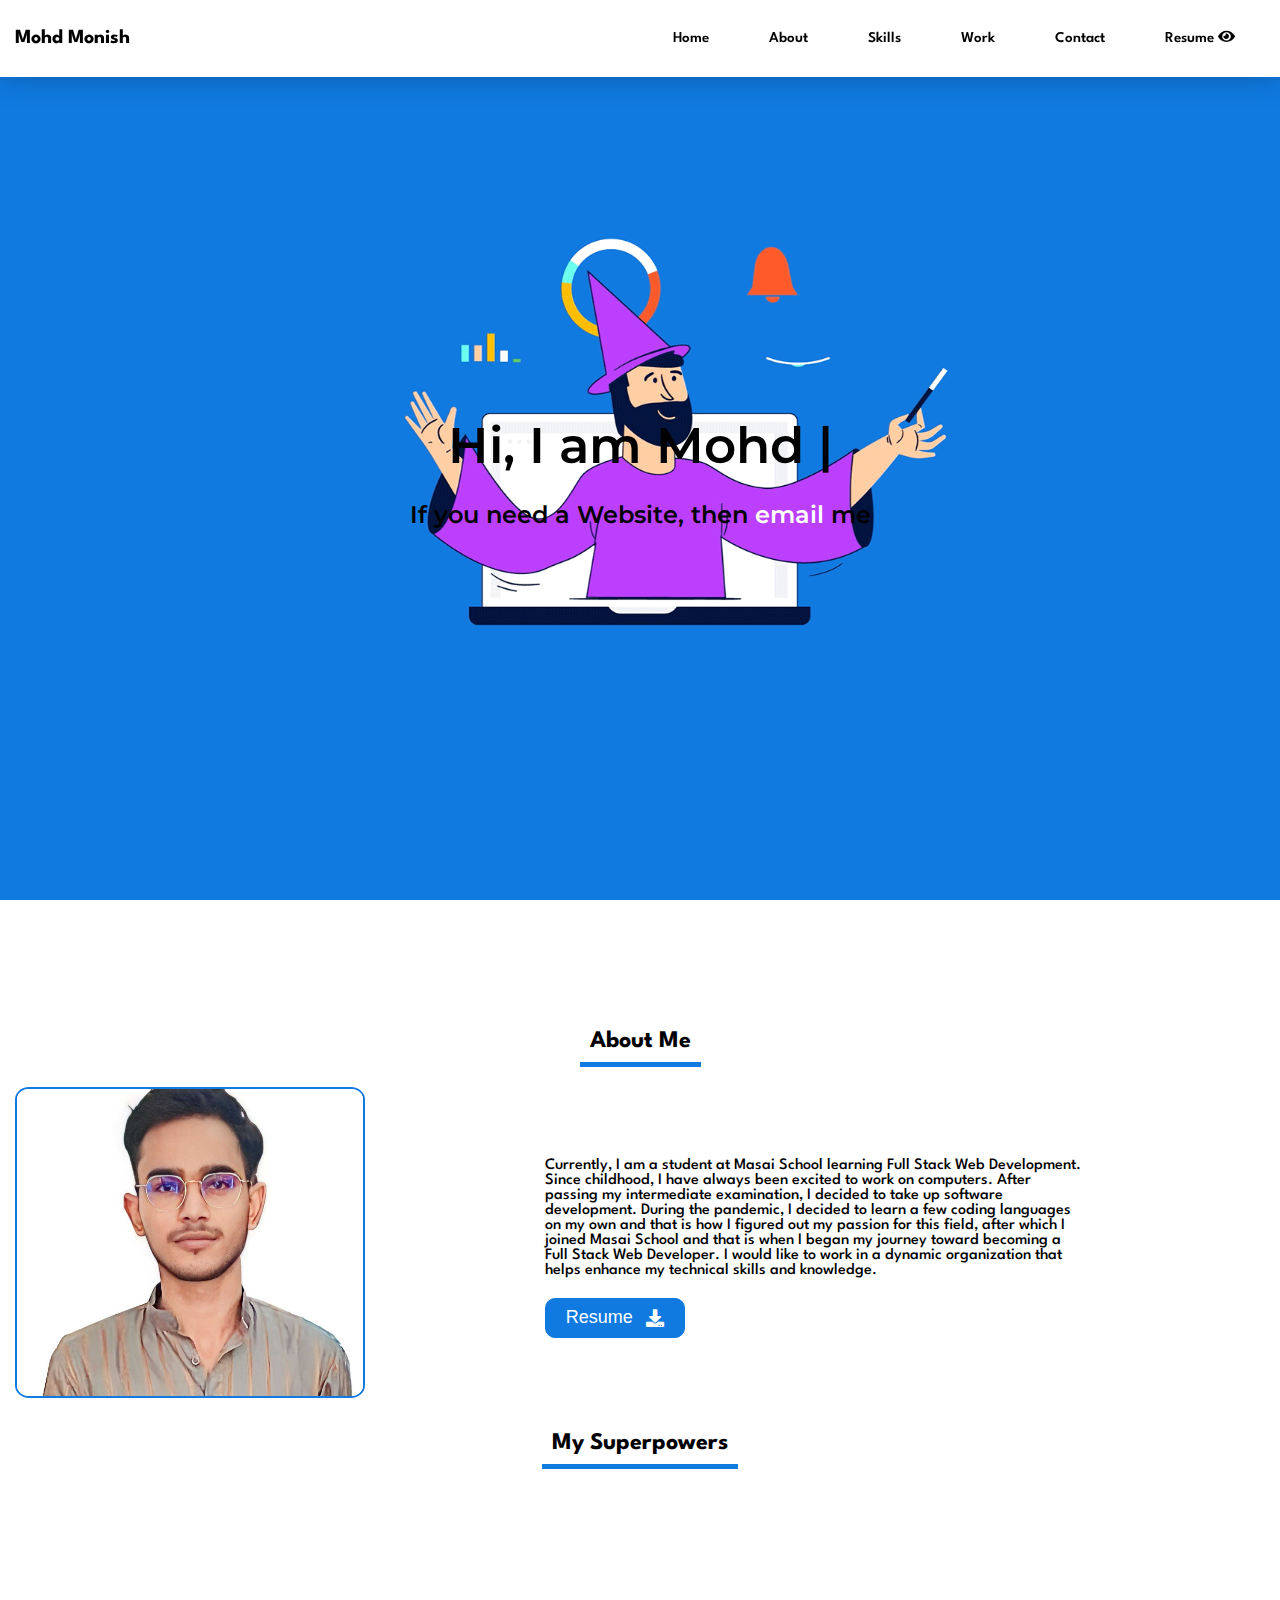
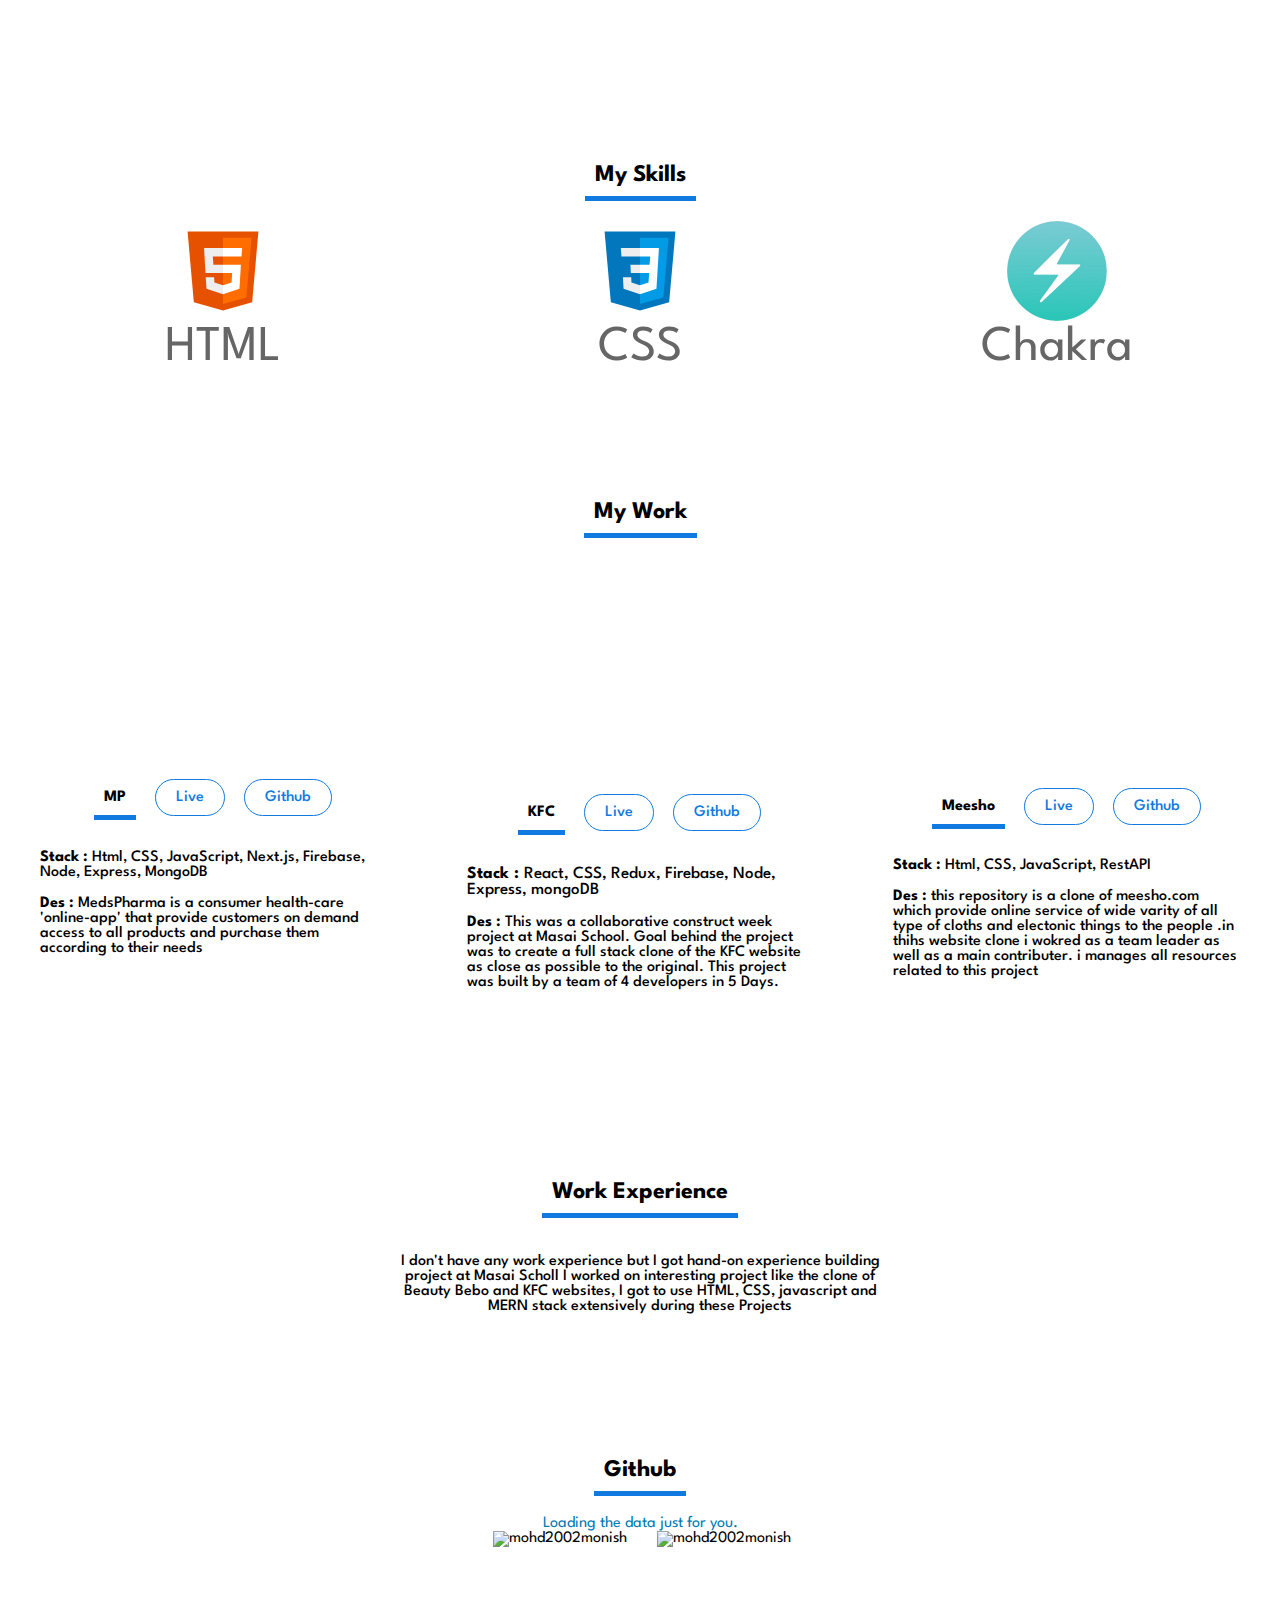
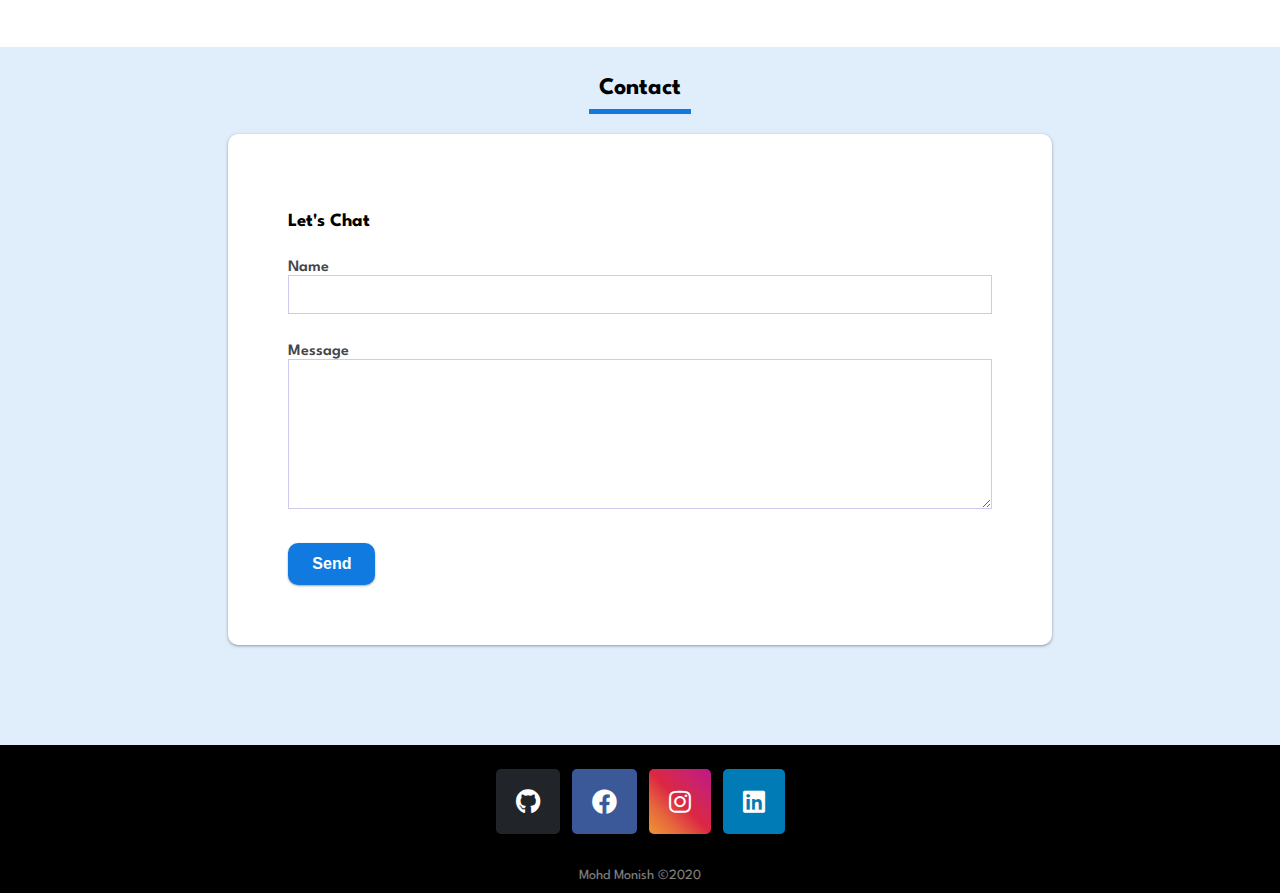
==== index.html @ 14a8396f "intial commit" ====
<!DOCTYPE html>
<html lang="en">

<head>

  <!-- Global site tag (gtag.js) - Google Analytics -->
  <script async src="https://www.googletagmanager.com/gtag/js?id=UA-162313419-1"></script>
  <script>
    window.dataLayer = window.dataLayer || [];

    function gtag() {
      dataLayer.push(arguments);
    }
    gtag("js", new Date());
    gtag("config", "UA-162313419-1");
  </script>
  <!-- Google Analytics Ends  -->
  <title>Programmer Monish | Mohd Monish | portfolio | Web Developer</title>
  <meta charset="utf-8" />
  <meta name="viewport" content="width=device-width, initial-scale=1.0" />
  <meta name="description"
    content="Hi, I am Monish, I am a Full Stack Developer, If you need a Website, then email me may be. - Mohd Monish" />
  <meta name="keywords" content="PortFolio, Mohd Monish, Web Developer" />
  <!-- Twitter Card  -->
  <meta name="twitter:card" content="summary" />
  <meta name="twitter:site" content="#" />
  <meta name="twitter:creator" content="#" />
  <meta name="twitter:title" content="Mohd Monish" />
  <meta name="twitter:description"
    content="Hi, I am a Mohd, I am a Full Stack Developer, If you need a Website, then email me may be." />
  <meta />
  <!-- Twitter Card Ends  -->
  <!-- Open Graph Protocol  -->
  <meta property="og:title" content="Mohd Monish" />
  <meta property="og:description"
    content="Hi, I am Mohd , I am a Full Stack Developer, If you need a Website, then email me may be." />
  <meta property="og:type" content="image.jpg" />


  <meta property="og:site_name" content="Mohd Monish" />
  <!-- Open Graph Protocol Ends  -->
  <link rel="icon" href="img/icon.png" />
  <link rel="stylesheet" href="https://use.fontawesome.com/releases/v5.8.1/css/all.css" />
  <link rel="stylesheet" href="css/grid.min.css" />
  <link rel="stylesheet" href="css/style.css" />
  <script src="https://unpkg.com/github-calendar@latest/dist/github-calendar.min.js">
  </script>

  <!-- Optionally, include the theme (if you don't want to struggle to write the CSS) -->
  <link rel="stylesheet" href="https://unpkg.com/github-calendar@latest/dist/github-calendar-responsive.css" />
</head>

<body>
  <!-- Loader screen -->
  <div class="se-pre-con"></div>
  <!-- Loader Screen Ends -->
  <!-- Navbar Starts  -->
  <nav class="navbar">
    <div class="container">
      <a href="#home" class="navbar-brand">
        <h1>Mohd Monish</h1>
      </a>
      <div class="toggle">
        <i class="fas fa-bars"></i>
      </div>
      <div class="navbar-nav">
        <a href="#home" class="nav-item">Home</a>
        <a href="#aboutQ" class="nav-item">About</a>
        <a href="#mySuperW" class="nav-item">Skills</a>
        <a href="#work" class="nav-item">Work</a>
        <a href="#contact" class="nav-item">Contact </a>
        <a href="https://drive.google.com/file/d/1lbTos3Yt-PbtC2tKSXfWKBYVqfwxi724/view" class="nav-item"
          target="_blank">Resume <i class="fa fa-eye" aria-hidden="true"></i></a>
      </div>
    </div>
  </nav>

  <section>
    <div class="parallax" id="home">
      <div class="container-fluid home">
        <div class="row">
          <div class="col-12 typing">
            <div id="typed-strings">
              <h2>Hi, I am Mohd Monish.</h2>
              <h2>I am a Full Stack Developer.</h2>
              <h2>I Love Coding.</h2>
            </div>
            <span id="typed"></span>
          </div>
          <div class="col-12 subtitle">
            <p>
              If you need a Website, then
              <a href="mailto:mohd2002monish@gmail.com">email</a>
              me
            </p>


          </div>
          <div class="col-12">
            <div class="siema">
              <div>


              </div>
              <div>

              </div>
            </div>
          </div>
        </div>
      </div>
    </div>
  </section>

  <section>
    <div class="container about" id="about">
      <div>
        <div>
          <h2>About Me</h2>
          <div class="aboutImg89">
            <div>
              <div>
                <div id="aboutQ"><img class="profile_picHover" src="./Mohd/Mohd_Profile.jpeg" alt=""></div>
              </div>

            </div>
            <div>
              <div class="aboutDes89">
                <p style="font-weight: 500;" class="worKExp">Currently, I am a student at Masai School learning Full
                  Stack
                  Web Development. Since childhood, I have always been excited to work on computers. After passing my
                  intermediate examination, I decided to take up software development. During the pandemic, I decided to
                  learn
                  a few coding languages on my own and that is how I figured out my passion for this field, after which
                  I
                  joined Masai School and that is when I began my journey toward becoming a Full Stack Web Developer.
                  I would like to work in a dynamic organization that helps enhance my technical skills and knowledge.
                </p>
              </div>

              <div class="aboutDes89 last"> <button class="resumeTag"> <a
                    href="https://drive.google.com/file/d/1lbTos3Yt-PbtC2tKSXfWKBYVqfwxi724/view" target="_blank"
                    download>Resume </a> <i class="fa fa-download" aria-hidden="true"></i></button></div>
            </div>

          </div>



        </div>

      </div>
      <div class="row">
        <div class="col-12">
          <h2>My Superpowers</h2>
        </div>
        <div class="col-6 col-lg-3">
          <div class="about-card wow backInLeft">
            <span class="iconify" data-icon="mdi:responsive" data-inline="false"></span>
            <p id="mySuperW">Responsive</p>
          </div>
        </div>
        <div class="col-6 col-lg-3">
          <div class="about-card wow backInLeft" data-wow-delay="0.2s">
            <span class="iconify" data-icon="ic:baseline-design-services" data-inline="false"></span>
            <p>Design</p>
          </div>
        </div>
        <div class="col-6 col-lg-3">
          <div class="about-card wow backInLeft" data-wow-delay="0.4s">
            <span class="iconify" data-icon="ion:rocket-outline" data-inline="false"></span>
            <p>Fast</p>
          </div>
        </div>
        <div class="col-6 col-lg-3">
          <div class="about-card wow backInLeft" data-wow-delay="0.6s">
            <span class="iconify" data-icon="whh:seo" data-inline="false"></span>
            <p>Logical</p>
          </div>
        </div>
      </div>
    </div>
  </section>
  <!-- About Ends  -->
  <!-- My skills Starts  -->
  <section>
    <div class="container-fluid skills" id="skills">
      <div class="row">
        <div class="col-12">
          <h2>My Skills</h2>
        </div>
        <div class="col-12">
          <div class="skill">
            <div class="skillhoverBox">
              <img alt="HTML5" src="img/skills/html-5.svg" />
              <p>HTML</p>
            </div>
            <div class="skillhoverBox">
              <img alt="CSS3" src="img/skills/css3.svg" />
              <p>CSS</p>
            </div>
            <!-- <div>
								<img alt="CSS3" src="img/skills/sass.svg" />
								<p>CSS</p>
							</div> -->
            <div class="skillhoverBox">
              <img alt="BootStrap" src="img/skills/rzylUjaf_400x400-removebg-preview.png" />
              <p>Chakra </p>
            </div>
            <div class="skillhoverBox">
              <img alt="JavaScript" src="img/skills/js.svg" />
              <p>JavaScript</p>
            </div>
            <div class="skillhoverBox">
              <img alt="React JS" src="img/skills/reactjs.svg" />
              <p>React JS</p>
            </div>
            <div class="skillhoverBox">
              <img alt="MongoDB" src="img/skills/icons8-mongodb-480.svg" />
              <p>MongoDB</p>
            </div>
            <div class="skillhoverBox">
              <img alt="Express.js" src="img/skills/expressjs_logo_icon_169185-removebg-preview.png" />
              <p>Express</p>
            </div>
            <div class="skillhoverBox">
              <img alt="Node.js" src="img/skills/images-removebg-preview.png" />
              <p>Node.js</p>
            </div>

            <div>
              <img alt="Redux"
                src="[data-uri]" />
              <p>Redux</p>
            </div>
            <div>
              <img alt="Next.js" src="./img/skills/download.png" />
              <p>Next.js</p>
            </div>
            <div>
              <img alt="AWS"
                src="./img/skills/11596297710norqoyro9ucidpwlx5kca0escs1mjaqws01rrowaqv1zeqgman1omgavuq0g46dvvxqtprcthj8wkhjl08ymhlh54fyfrjsh9nwh-removebg-preview.png" />
              <p>AWS</p>
            </div>
            <div>
              <img alt="Github" src="./img/skills/Octicons-mark-github.svg" />
              <p>Github</p>
            </div>
            <div>
              <img alt="Rest API" src="./img/skills/1330-rest-api-lineal (1).gif" />
              <p>Rest Api</p>
            </div>
            <div>
              <img alt="Postman" src="./img/skills/postman-icon.webp" />
              <p>Postman</p>
            </div>
            <div>
              <img alt="netlify" src="./img/skills/netlify.svg" />
              <p>Netlify</p>
            </div>
          </div>
        </div>
      </div>

    </div>
  </section>

  <!-- My Work Start  -->
  <section>
    <div class="container work" id="work">
      <div class="row">
        <div class="col-12">
          <h2>My Work</h2>
        </div>
        <div style=" padding:40px  " class="col-12 col-lg-4 lastkingStanding">
          <div style="border-radius: 10px" class="project wow fadeInUp">
            <img style="border-radius: 10px" src="./Mohd/Medspharma.png" alt="" />

          </div>
          <div class="title">
            <h2 style="font-size:16px ;">MP</h2>

            <a class="sourceVisit" href="https://medspharma.netlify.app/" target="blank" class="text">Live</a>

            <a class="sourceVisit" href="https://github.com/AkashPanda1701/jagged-walk-7134" target="blank"
              class="text">Github</a>
            <p style="font-size:16px ;text-align:left;font-weight:500;"><b>Stack : </b>Html, CSS, JavaScript, Next.js,
              Firebase, Node, Express, MongoDB</p>
            <p style="text-align:left ;font-weight:500;"><b>Des : </b>MedsPharma is a consumer health-care 'online-app'
              that provide customers on demand access to all products and purchase
              them according to their needs</p>
          </div>
        </div>
        <div style=" padding:40px " class="col-12 col-lg-4 lastkingStanding">
          <div style="border-radius: 10px" class="project wow fadeInUp" data-wow-delay="0.1s">
            <img style="border-radius: 10px" src="./Mohd/kfc.png" alt="" />

          </div>
          <div class="title">
            <h2 style="font-size:16px ;">KFC</h2>

            <a class="sourceVisit" href="https://axiomatic-trouble-8860-38bfe.web.app/cart" target="blank"
              class="text">Live</a>
            <a class="sourceVisit" href="https://github.com/H-unique245/axiomatic-trouble-8860" target="blank"
              class="text">Github</a>

            <p style="font-size:17px; text-align:left;font-weight:500;"><b>Stack : </b> React, CSS, Redux, Firebase,
              Node, Express, mongoDB</p>
            <p style="text-align:left ;font-weight:500;"><b>Des : </b>This was a collaborative construct week project at
              Masai School. Goal behind the project was to create a full stack clone of the KFC website as close as
              possible to the original. This project was built by a team of 4 developers in 5 Days.</p>
          </div>
        </div>
        <div style=" padding:40px ; " class="col-12 col-lg-4 lastkingStanding">
          <div style="border-radius: 10px" class="project wow fadeInUp" data-wow-delay="0.2s">
            <img style="border-radius: 10px" src="./Mohd/Meesho.png" alt="" />

          </div>
          <div class="title">
            <h2 style="font-size:16px ;">Meesho</h2>

            <a class="sourceVisit" href="https://thriving-crostata-7798c0.netlify.app/" target="blank"
              class="text">Live</a>
            <a class="sourceVisit" href="https://github.com/prakash817/meesho" target="blank" class="text">Github</a>
            <p style="font-size:16px;text-align:left; font-weight:500;"><b>Stack : </b> Html, CSS, JavaScript, RestAPI
            </p>
            <p style="text-align:left ;font-weight:500;"><b>Des : </b>this repository is a clone of meesho.com which
              provide online service of wide varity of all type of cloths and electonic things to the people .in thihs
              website clone i wokred as a team leader as well as a main contributer. i manages all resources related to
              this project</p>
          </div>
        </div>
      </div>

    </div>
  </section>

  <section>
    <div class="container experience">
      <div class="row">
        <div class="col-12">
          <h2>Work Experience</h2>
        </div>

        <div>
          <p class="worKExp1">I don't have any work
            experience but I got hand-on experience building project at Masai Scholl
            I worked on interesting project like the clone of Beauty Bebo and KFC websites, I got to use HTML, CSS,
            javascript and MERN stack extensively during these Projects</p>
        </div>

  </section>
  <section>
    <div class="container experience">
      
        <div class="col-12">
          <h2>Github</h2>
        </div>
        <div class="Github-section">
          <div class="calendar">
            Loading the data just for you.
          </div>
          <div class="imjz">
            <div>&nbsp;<img id="Github-sectionimg" class="Github-stats"
                src="https://github-readme-stats.vercel.app/api?username=mohd2002monish&show_icons=true&locale=en"
                alt="mohd2002monish" /></div>
            <div><img id="Github-sectionimg" class="Github-stats" background-color="black"
                src="https://github-readme-streak-stats.herokuapp.com/?user=mohd2002monish&" alt="mohd2002monish" />
            </div>
          </div>
    
      </div>
    </div>
  </section>
  <!-- Work Experience Ends  -->
  <!-- My Contact Starts  -->
  <section class="bg">
    <div class="container contact" id="contact">
      <div class="row">
        <div class="col-12">
          <h2>Contact</h2>
        </div>
        <div class="col-12 col-md-8 col-lg-8">
          <form id="contact" class="form">
            <h3>Let's Chat</h3>
            <div class="textarea">
              <label for="name">Name</label>
              <input type="text" class="form-control" id="name" name="name" required />
            </div>
            <div class="textarea">
              <label for="">Message</label>
              <textarea type="text" class="form-control" id="messege" name="messege" required></textarea>
            </div>
            <button type="submit">Send</button>
          </form>
        </div>
      </div>
    </div>
  </section>

  <!-- My Contact Ends  -->

  <!-- Footer Starts  -->
  <section>
    <div style="width: 100%;" class="container-fluid footer">
      <div class="row">
        <div class="col-12">
          <div class="soc">
            <a title="Github profile Link" target="_blank" href="https://github.com/Mohd2002Monish">
              <i class="fab fa-github"></i>
            </a>
          </div>
          <div class="soc">
            <a title="Facebook profile link" target="_blank" href="https://www.facebook.com/monish.ali.353803/">
              <i class="fab fa-facebook"></i>
            </a>
          </div>
          <div class="soc">
            <a title="Instagram profile link" target="_blank" href="https://www.instagram.com/mohdmonish__/">
              <i id="insta" class="fab fa-instagram"></i>
            </a>
          </div>
          <div class="soc">
            <a title="linkedin profile link" target="_blank" href="https://www.linkedin.com/in/mohd2002monish/">
              <i class="fab fa-linkedin"></i>
            </a>
          </div>
        </div>
      </div>
    </div>
    <div class="copyright">
      <span>Mohd Monish &copy;2020</span>
    </div>
  </section>
  <!-- Footer Ends  -->

  <!-- Schema Starts  -->
  <script type="application/ld+json">
      {
        "@context": "http://schema.org",
        "@type": "Person",
        "name": "mohdMonish",

        "sameAs": [
          "https://www.instagram.com/mohdmonish__/",
          "https://www.linkedin.com/in/mohd2002monish/",
          "https://twitter.com/mohd2002monish",
          "https://github.com/mohd2002monish"
        ]
      }
    </script>
  <!-- schema ends -->
  <!-- Some text for seo -->

  <!-- seo text end -->
  <!-- replace x.x.x with actual version -->
  <script src="https://unpkg.com/github-calendar@latest/dist/github-calendar.min.js"></script>
  <script src="https://code.iconify.design/1/1.0.7/iconify.min.js"></script>
  <script src="js/wow.min.js"></script>
  <script src="js/siema.min.js"></script>
  <script src="js/typed.min.js"></script>



  </script>
  <script src="js/script.js"></script>
  <script>
    GitHubCalendar(".calendar", "Mohd2002Monish");

    // or enable responsive functionality:
    GitHubCalendar(".calendar", "Mohd2002Monish", { responsive: true });

    // Use a proxy
    GitHubCalendar(".calendar", "Mohd2002Monish", {
      proxy(username) {
        return fetch(`https://your-proxy.com/github?user=${"Mohd2002Monish"}`)
      }
    }).then(r => r.text())
  </script>
</body>

</html>
---- css/grid.min.css ----
html {
  box-sizing: border-box;
  -ms-overflow-style: scrollbar;
}
*,
::after,
::before {
  box-sizing: inherit;
}
.container,
.container-fluid,
.container-lg,
.container-md,
.container-sm,
.container-xl {
  width: 100%;
  padding-right: 15px;
  padding-left: 15px;
  margin-right: auto;
  margin-left: auto;
}
@media (min-width: 576px) {
  .container,
  .container-sm {
    max-width: 540px;
  }
}
@media (min-width: 768px) {
  .container,
  .container-md,
  .container-sm {
    max-width: 720px;
  }
}
@media (min-width: 992px) {
  .container,
  .container-lg,
  .container-md,
  .container-sm {
    max-width: 960px;
  }
}
@media (min-width: 1200px) {
  .container,
  .container-lg,
  .container-md,
  .container-sm,
  .container-xl {
    max-width: 1340px;
  }
}
.row {
  display: -ms-flexbox;
  display: flex;
  -ms-flex-wrap: wrap;
  flex-wrap: wrap;
  margin-right: -15px;
  margin-left: -15px;
}
.no-gutters {
  margin-right: 0;
  margin-left: 0;
}
.no-gutters > .col,
.no-gutters > [class*="col-"] {
  padding-right: 0;
  padding-left: 0;
}
.col,
.col-1,
.col-10,
.col-11,
.col-12,
.col-2,
.col-3,
.col-4,
.col-5,
.col-6,
.col-7,
.col-8,
.col-9,
.col-auto,
.col-lg,
.col-lg-1,
.col-lg-10,
.col-lg-11,
.col-lg-12,
.col-lg-2,
.col-lg-3,
.col-lg-4,
.col-lg-5,
.col-lg-6,
.col-lg-7,
.col-lg-8,
.col-lg-9,
.col-lg-auto,
.col-md,
.col-md-1,
.col-md-10,
.col-md-11,
.col-md-12,
.col-md-2,
.col-md-3,
.col-md-4,
.col-md-5,
.col-md-6,
.col-md-7,
.col-md-8,
.col-md-9,
.col-md-auto,
.col-sm,
.col-sm-1,
.col-sm-10,
.col-sm-11,
.col-sm-12,
.col-sm-2,
.col-sm-3,
.col-sm-4,
.col-sm-5,
.col-sm-6,
.col-sm-7,
.col-sm-8,
.col-sm-9,
.col-sm-auto,
.col-xl,
.col-xl-1,
.col-xl-10,
.col-xl-11,
.col-xl-12,
.col-xl-2,
.col-xl-3,
.col-xl-4,
.col-xl-5,
.col-xl-6,
.col-xl-7,
.col-xl-8,
.col-xl-9,
.col-xl-auto {
  position: relative;
  width: 100%;
  padding-right: 15px;
  padding-left: 15px;
}
.col {
  -ms-flex-preferred-size: 0;
  flex-basis: 0;
  -ms-flex-positive: 1;
  flex-grow: 1;
  max-width: 100%;
}
.col-auto {
  -ms-flex: 0 0 auto;
  flex: 0 0 auto;
  width: auto;
  max-width: 100%;
}
.col-1 {
  -ms-flex: 0 0 8.333333%;
  flex: 0 0 8.333333%;
  max-width: 8.333333%;
}
.col-2 {
  -ms-flex: 0 0 16.666667%;
  flex: 0 0 16.666667%;
  max-width: 16.666667%;
}
.col-3 {
  -ms-flex: 0 0 25%;
  flex: 0 0 25%;
  max-width: 25%;
}
.col-4 {
  -ms-flex: 0 0 33.333333%;
  flex: 0 0 33.333333%;
  max-width: 33.333333%;
}
.col-5 {
  -ms-flex: 0 0 41.666667%;
  flex: 0 0 41.666667%;
  max-width: 41.666667%;
}
.col-6 {
  -ms-flex: 0 0 50%;
  flex: 0 0 50%;
  max-width: 50%;
}
.col-7 {
  -ms-flex: 0 0 58.333333%;
  flex: 0 0 58.333333%;
  max-width: 58.333333%;
}
.col-8 {
  -ms-flex: 0 0 66.666667%;
  flex: 0 0 66.666667%;
  max-width: 66.666667%;
}
.col-9 {
  -ms-flex: 0 0 75%;
  flex: 0 0 75%;
  max-width: 75%;
}
.col-10 {
  -ms-flex: 0 0 83.333333%;
  flex: 0 0 83.333333%;
  max-width: 83.333333%;
}
.col-11 {
  -ms-flex: 0 0 91.666667%;
  flex: 0 0 91.666667%;
  max-width: 91.666667%;
}
.col-12 {
  -ms-flex: 0 0 100%;
  flex: 0 0 100%;
  max-width: 100%;
}
@media (min-width: 576px) {
  .col-sm {
    -ms-flex-preferred-size: 0;
    flex-basis: 0;
    -ms-flex-positive: 1;
    flex-grow: 1;
    max-width: 100%;
  }
  .col-sm-auto {
    -ms-flex: 0 0 auto;
    flex: 0 0 auto;
    width: auto;
    max-width: 100%;
  }
  .col-sm-1 {
    -ms-flex: 0 0 8.333333%;
    flex: 0 0 8.333333%;
    max-width: 8.333333%;
  }
  .col-sm-2 {
    -ms-flex: 0 0 16.666667%;
    flex: 0 0 16.666667%;
    max-width: 16.666667%;
  }
  .col-sm-3 {
    -ms-flex: 0 0 25%;
    flex: 0 0 25%;
    max-width: 25%;
  }
  .col-sm-4 {
    -ms-flex: 0 0 33.333333%;
    flex: 0 0 33.333333%;
    max-width: 33.333333%;
  }
  .col-sm-5 {
    -ms-flex: 0 0 41.666667%;
    flex: 0 0 41.666667%;
    max-width: 41.666667%;
  }
  .col-sm-6 {
    -ms-flex: 0 0 50%;
    flex: 0 0 50%;
    max-width: 50%;
  }
  .col-sm-7 {
    -ms-flex: 0 0 58.333333%;
    flex: 0 0 58.333333%;
    max-width: 58.333333%;
  }
  .col-sm-8 {
    -ms-flex: 0 0 66.666667%;
    flex: 0 0 66.666667%;
    max-width: 66.666667%;
  }
  .col-sm-9 {
    -ms-flex: 0 0 75%;
    flex: 0 0 75%;
    max-width: 75%;
  }
  .col-sm-10 {
    -ms-flex: 0 0 83.333333%;
    flex: 0 0 83.333333%;
    max-width: 83.333333%;
  }
  .col-sm-11 {
    -ms-flex: 0 0 91.666667%;
    flex: 0 0 91.666667%;
    max-width: 91.666667%;
  }
  .col-sm-12 {
    -ms-flex: 0 0 100%;
    flex: 0 0 100%;
    max-width: 100%;
  }
}
@media (min-width: 768px) {
  .col-md {
    -ms-flex-preferred-size: 0;
    flex-basis: 0;
    -ms-flex-positive: 1;
    flex-grow: 1;
    max-width: 100%;
  }
  .col-md-auto {
    -ms-flex: 0 0 auto;
    flex: 0 0 auto;
    width: auto;
    max-width: 100%;
  }
  .col-md-1 {
    -ms-flex: 0 0 8.333333%;
    flex: 0 0 8.333333%;
    max-width: 8.333333%;
  }
  .col-md-2 {
    -ms-flex: 0 0 16.666667%;
    flex: 0 0 16.666667%;
    max-width: 16.666667%;
  }
  .col-md-3 {
    -ms-flex: 0 0 25%;
    flex: 0 0 25%;
    max-width: 25%;
  }
  .col-md-4 {
    -ms-flex: 0 0 33.333333%;
    flex: 0 0 33.333333%;
    max-width: 33.333333%;
  }
  .col-md-5 {
    -ms-flex: 0 0 41.666667%;
    flex: 0 0 41.666667%;
    max-width: 41.666667%;
  }
  .col-md-6 {
    -ms-flex: 0 0 50%;
    flex: 0 0 50%;
    max-width: 50%;
  }
  .col-md-7 {
    -ms-flex: 0 0 58.333333%;
    flex: 0 0 58.333333%;
    max-width: 58.333333%;
  }
  .col-md-8 {
    -ms-flex: 0 0 66.666667%;
    flex: 0 0 66.666667%;
    max-width: 66.666667%;
  }
  .col-md-9 {
    -ms-flex: 0 0 75%;
    flex: 0 0 75%;
    max-width: 75%;
  }
  .col-md-10 {
    -ms-flex: 0 0 83.333333%;
    flex: 0 0 83.333333%;
    max-width: 83.333333%;
  }
  .col-md-11 {
    -ms-flex: 0 0 91.666667%;
    flex: 0 0 91.666667%;
    max-width: 91.666667%;
  }
  .col-md-12 {
    -ms-flex: 0 0 100%;
    flex: 0 0 100%;
    max-width: 100%;
  }
}
@media (min-width: 992px) {
  .col-lg {
    -ms-flex-preferred-size: 0;
    flex-basis: 0;
    -ms-flex-positive: 1;
    flex-grow: 1;
    max-width: 100%;
  }
  .col-lg-auto {
    -ms-flex: 0 0 auto;
    flex: 0 0 auto;
    width: auto;
    max-width: 100%;
  }
  .col-lg-1 {
    -ms-flex: 0 0 8.333333%;
    flex: 0 0 8.333333%;
    max-width: 8.333333%;
  }
  .col-lg-2 {
    -ms-flex: 0 0 16.666667%;
    flex: 0 0 16.666667%;
    max-width: 16.666667%;
  }
  .col-lg-3 {
    -ms-flex: 0 0 25%;
    flex: 0 0 25%;
    max-width: 25%;
  }
  .col-lg-4 {
    -ms-flex: 0 0 33.333333%;
    flex: 0 0 33.333333%;
    max-width: 33.333333%;
  }
  .col-lg-5 {
    -ms-flex: 0 0 41.666667%;
    flex: 0 0 41.666667%;
    max-width: 41.666667%;
  }
  .col-lg-6 {
    -ms-flex: 0 0 50%;
    flex: 0 0 50%;
    max-width: 50%;
  }
  .col-lg-7 {
    -ms-flex: 0 0 58.333333%;
    flex: 0 0 58.333333%;
    max-width: 58.333333%;
  }
  .col-lg-8 {
    -ms-flex: 0 0 66.666667%;
    flex: 0 0 66.666667%;
    max-width: 66.666667%;
  }
  .col-lg-9 {
    -ms-flex: 0 0 75%;
    flex: 0 0 75%;
    max-width: 75%;
  }
  .col-lg-10 {
    -ms-flex: 0 0 83.333333%;
    flex: 0 0 83.333333%;
    max-width: 83.333333%;
  }
  .col-lg-11 {
    -ms-flex: 0 0 91.666667%;
    flex: 0 0 91.666667%;
    max-width: 91.666667%;
  }
  .col-lg-12 {
    -ms-flex: 0 0 100%;
    flex: 0 0 100%;
    max-width: 100%;
  }
}
@media (min-width: 1200px) {
  .col-xl {
    -ms-flex-preferred-size: 0;
    flex-basis: 0;
    -ms-flex-positive: 1;
    flex-grow: 1;
    max-width: 100%;
  }
  .col-xl-auto {
    -ms-flex: 0 0 auto;
    flex: 0 0 auto;
    width: auto;
    max-width: 100%;
  }
  .col-xl-1 {
    -ms-flex: 0 0 8.333333%;
    flex: 0 0 8.333333%;
    max-width: 8.333333%;
  }
  .col-xl-2 {
    -ms-flex: 0 0 16.666667%;
    flex: 0 0 16.666667%;
    max-width: 16.666667%;
  }
  .col-xl-3 {
    -ms-flex: 0 0 25%;
    flex: 0 0 25%;
    max-width: 25%;
  }
  .col-xl-4 {
    -ms-flex: 0 0 33.333333%;
    flex: 0 0 33.333333%;
    max-width: 33.333333%;
  }
  .col-xl-5 {
    -ms-flex: 0 0 41.666667%;
    flex: 0 0 41.666667%;
    max-width: 41.666667%;
  }
  .col-xl-6 {
    -ms-flex: 0 0 50%;
    flex: 0 0 50%;
    max-width: 50%;
  }
  .col-xl-7 {
    -ms-flex: 0 0 58.333333%;
    flex: 0 0 58.333333%;
    max-width: 58.333333%;
  }
  .col-xl-8 {
    -ms-flex: 0 0 66.666667%;
    flex: 0 0 66.666667%;
    max-width: 66.666667%;
  }
  .col-xl-9 {
    -ms-flex: 0 0 75%;
    flex: 0 0 75%;
    max-width: 75%;
  }
  .col-xl-10 {
    -ms-flex: 0 0 83.333333%;
    flex: 0 0 83.333333%;
    max-width: 83.333333%;
  }
  .col-xl-11 {
    -ms-flex: 0 0 91.666667%;
    flex: 0 0 91.666667%;
    max-width: 91.666667%;
  }
  .col-xl-12 {
    -ms-flex: 0 0 100%;
    flex: 0 0 100%;
    max-width: 100%;
  }
}
---- css/style.css ----
@import url("https://fonts.googleapis.com/css2?family=Montserrat:wght@400;500;600;700&display=swap");
@import url("https://fonts.googleapis.com/css2?family=Spartan:wght@400;500;600;700&display=swap");
body {
  padding: 0;
  margin: 0;
  font-family: "Spartan", sans-serif;
}

a {
  color: inherit;
  text-decoration: none;
}

/* Scrollbar -- start */
::-webkit-scrollbar {
  width: 6px;
}

/* Track */
::-webkit-scrollbar-track {
  background: #fff;
}

/* Handle */
::-webkit-scrollbar-thumb {
  background: #107ae1;
}

/* Handle on hover */
::-webkit-scrollbar-thumb:hover {
  background: #480274;
}

/* Scrollbar -- end */
.bg {
  background-color: #b6d7f76c;
}

.navbar {
  color: #000;
  height: 77px;
  line-height: 77px;
  font-weight: 600;
  -webkit-box-shadow: 0px 0px 30px 0.1px rgba(0, 0, 0, 0.25);
  box-shadow: 0px 0px 30px 0.1px rgba(0, 0, 0, 0.25);
  -webkit-transition-duration: 0.5s;
  transition-duration: 0.5s;
  background-color: #fff;
  position: fixed;
  width: 100%;
  z-index: 1;
}

.navbar .navbar-brand {
  float: left;
  font-size: 20px;
}

.navbar h1 {
  margin: 0;
  font-size: 20px;
}

.toggle {
  float: right;
  display: none;
  font-size: 25px;
  cursor: pointer;
}

.navbar-nav {
  height: inherit;
  display: -webkit-box;
  display: -ms-flexbox;
  display: flex;
  float: right;
  font-size: 15px;
  -webkit-transition: all 0.1s ease-out;
  transition: all 0.1s ease-out;
}

.navbar-nav .nav-item {
  padding: 0px 30px;
  height: auto;
}

.navbar-nav .nav-item:hover {
  color: #a8a8a8;
}

.parallax {
  background-color: #fff;
  background-image: url(../img/home/animation-software-header.gif);
  background-attachment: fixed;
  height: 100vh;
  background-color: #107ae1;
  background-position: center;
  background-repeat: no-repeat;
  background-size: 70%;
}

.home {
  padding-top: 150px;
  color: #fff;
  text-align: center;
  font-family: "Montserrat", sans-serif;
}

.home .typing {
  color: black;
  font-size: 50px;
  font-weight: 600;
  margin-top: 265px;
}

.home .subtitle {
  font-weight: 600;
  color: black;
  font-size: 24px;
  margin-left: 0px;
}

.home .subtitle a {
  color: white;
}

.home .subtitle a:hover {
  text-decoration: underline;
  font-size: 24;
  transition: 00.5s;
}

.home .siema img {
  width: 50%;
}

.about {
  margin-top: 100px;
  text-align: center;
}

.about h2 {
  padding: 10px;
  border-bottom: 5px solid #107ae1;
  display: inline-block;
}

.about .about-card {
  padding: 20px;
  margin: 10%;
  -webkit-transition-duration: 0.5s;
  transition-duration: 0.5s;
  border-radius: 20px;
  background: #ffffff;
  -webkit-box-shadow: 20px 20px 60px #d9d9d9,
    -20px -20px 60px #ffffff;
  box-shadow: 20px 20px 60px #d9d9d9,
    -20px -20px 60px #ffffff;
}

.about .about-card .iconify {
  font-size: 100px;
  color: #107ae1;
}

.about .about-card p {
  font-weight: 900;
  text-transform: uppercase;
}

.about .about-card:hover {
  -webkit-box-shadow: none;
  box-shadow: none;
  -webkit-transform: scale(1.1);
  transform: scale(1.1);
}

.skills {
  margin-top: 100px;
  text-align: center;
}

.skills h2 {
  padding: 10px;
  border-bottom: 5px solid #107ae1;
  display: inline-block;
}

.skills .skill img {
  height: 100px;
  padding-right: 20px;
  padding-left: 20px;
}

.skills .skill p {
  margin: 0;
  color: #666666;
  font-size: 50px;
}

.work {
  margin-top: 100px;
  text-align: center;
}

.work h2 {
  padding: 10px;
  border-bottom: 5px solid #107ae1;
  display: inline-block;
}

.work .project {
  position: relative;
  -webkit-box-shadow: 0px 0px 30px 0.1px rgba(0, 0, 0, 0.25);
  box-shadow: 0px 0px 30px 0.1px rgba(0, 0, 0, 0.25);
  text-align: center;
  color: white;
}

.work .project img {
  width: 100%;
  background-color: black;
  -webkit-transition: 0.5s ease;
  transition: 0.5s ease;
}

.work .project .overlay {
  position: absolute;
  top: 0;
  bottom: 0;
  left: 0;
  right: 0;
  height: 100%;
  width: 100%;
  opacity: 0;
  -webkit-transition: 0.5s ease;
  transition: 0.5s ease;
  background-color: transparent;
}
.worKExp {
  width: 60%;
  margin-left: 20%;
  text-align: left;
}
.work .project .text {
  color: white;
  background-color: #107ae1;
  padding: 15px 30px;
  border-radius: 25px;
  font-size: 20px;
  position: relative;
  top: 50%;

  /* left: 50%; */
  -webkit-transform: translate(-50%, -50%);
  transform: translate(-50%, -50%);
  text-align: center;
}

.work .project .text:hover {
  background-color: #6900aa;
}

.work .title {
  color: black;
  padding: 5px 0px;
}

.work .project:hover .overlay {
  opacity: 1;
}

.work .project:hover img {
  -webkit-filter: blur(1px);
  filter: blur(1px);
}

.activities {
  margin-top: 100px;
  text-align: center;
}

.activities codersrank-activity {
  --svg-width: 80%;
  --bg-color-0: #ebedf0;
  --bg-color-1: #80f7a5;
  --bg-color-2: #00d55e;
  --bg-color-3: #00b049;
  --bg-color-4: #007836;
  --border-color-0: rgb(27, 31, 35, 0.06);
  --border-color-1: rgb(27, 31, 35, 0.06);
  --border-color-2: rgb(27, 31, 35, 0.06);
  --border-color-3: rgb(27, 31, 35, 0.06);
  --border-color-4: rgb(27, 31, 35, 0.06);
}

.experience {
  margin-top: 100px;
  text-align: center;
}
.worKExp1 {
  width: 40%;
  margin-left: 30%;
  font-weight: 500;
}
.worKExp {
  width: 60%;
  margin-left: 20%;
}
.experience h2 {
  padding: 10px;
  border-bottom: 5px solid #107ae1;
  display: inline-block;
}

.experience h3 {
  margin-bottom: 0px;
}

.experience .title {
  text-align: right;
}

.experience .title p {
  font-size: 0.8rem;
}

.experience .company {
  text-align: left;
  padding-right: 200px;
}

.experience .company .box {
  border-left: 1px solid grey;
}

.experience .company h3 {
  padding-left: 30px;
}

.experience .company ul {
  font-size: 0.9rem;
  margin-left: 20px;
}

.experience .company ul li {
  padding: 5px 0px;
}

.contact {
  margin-top: 100px;
  padding-bottom: 100px;
  text-align: center;
}

.contact h2 {
  padding: 10px;
  border-bottom: 5px solid #107ae1;
  display: inline-block;
}

.contact .col-12 {
  margin-left: auto;
  margin-right: auto;
}

.contact .form {
  padding: 60px;
  text-align: left;
  background: #ffffff;

  border-radius: 10px;
  transition-duration: 0.5s;
  box-shadow: rgba(60, 64, 67, 0.3) 0px 1px 2px 0px,
    rgba(60, 64, 67, 0.15) 0px 1px 3px 1px;
}

.contact .form h2 {
  font-size: 24px;
}

.contact .form .textarea {
  margin: 30px 0px;
}

.contact .form .textarea label {
  font-weight: 600;
  color: #45464d;
}

.contact .form .textarea input,
.contact .form .textarea textarea {
  width: 100%;
  font-size: 15px;
  padding: 10px;
  outline: none;
  border: 1px solid #cdcaed;
  color: #45464d;
}

.contact .form .textarea textarea {
  height: 150px;
}

.contact .form .textarea input:focus,
.contact .form .textarea textarea:focus {
  border: 1px solid #107ae1;
  background-color: #107ae113;
}

.contact .form button {
  border-width: 0;
  outline: none;
  border-radius: 10px;
  padding: 12px 24px;
  background-color: #107ae1;
  color: #fff;
  font-size: inherit;
  font-weight: 600;
  -webkit-box-shadow: 0 1px 3px rgba(0, 0, 0, 0.12),
    0 1px 2px rgba(0, 0, 0, 0.24);
  box-shadow: 0 1px 3px rgba(0, 0, 0, 0.12),
    0 1px 2px rgba(0, 0, 0, 0.24);
  -webkit-transition: all 0.3s
    cubic-bezier(0.25, 0.8, 0.25, 1);
  transition: all 0.3s cubic-bezier(0.25, 0.8, 0.25, 1);
}

.contact .form button:hover {
  cursor: pointer;
}

.contact .form:hover {
  -webkit-box-shadow: none;
  box-shadow: none;
}

.footer {
  background-color: #000000;
  background-image: url(../img/home/page1.jpg);
  background-attachment: fixed;
  background-position: center;
  background-repeat: no-repeat;
  background-size: cover;
  text-align: center;
  padding: 20px;
}

.footer img {
  width: 25%;
  padding: 10px 0px;
}

.footer i {
  padding: 20px;
  font-size: 25px;
  text-align: center;
  text-decoration: none;
  border-radius: 5px;
}

.footer i:hover {
  opacity: 0.7;
}

.footer .fa-facebook {
  background: #3b5998;
  color: white;
}

.footer .fa-twitter {
  background: #55acee;
  color: white;
}

.footer .fa-linkedin {
  background: #007bb5;
  color: white;
}

.footer .fa-instagram {
  background: #9c2dbb;
  color: white;
}

.footer .fa-github {
  background: #212529;
  color: white;
}

.footer .soc {
  display: inline-block;
  margin: 4px;
}

.copyright {
  text-align: center;
  background-color: #000000;
  color: #fff;
  padding: 10px;
}

.copyright span {
  opacity: 0.5;
  font-size: 14px;
}

.projects {
  padding-top: 130px;
  background-color: #f7f9ff;
}

.projects .project {
  padding: 10px;
  background-color: #fff;
  color: #000;
  border-radius: 10px;
  cursor: pointer;
  -webkit-box-shadow: 0px 0px 10px 0.1px rgba(0, 0, 0, 0.1);
  box-shadow: 0px 0px 10px 0.1px rgba(0, 0, 0, 0.1);
  margin-bottom: 30px;
}

.projects .project img {
  width: 100%;
}
.calendar {
  color: #007bb5;
  
}
@media (max-width: 992px) {
  .parallax {
    background-color: #fff;
    background-image: url(../img/home/animation-software-header.gif);
    background-attachment: fixed;
    background-color: #107ae1;
    background-position: center;
    background-repeat: no-repeat;
    background-size: 100%;
  }

  .navbar .navbar-nav {
    -webkit-box-orient: vertical;
    -webkit-box-direction: normal;
    -ms-flex-direction: column;
    flex-direction: column;
    margin: 0;
    position: absolute;
    top: 77px;
    left: -100%;
    width: 100%;

    text-align: center;
    background-color: #fff;
    color: #000;
  }
  .navbar .toggle {
    display: block;

    margin-right: 30px;
  }
  .navbar .show {
    left: 0%;
  }
  .navbar .navBar {
    top: 64px;
  }
  .home {
    padding-top: calc((100vh - 285px) / 2);
  }
  .home .typing {
    font-size: 25px;
    margin-top: 200px;
    color: black;
  }
  .home .siema img {
    width: 100%;
  }
  .about .about-card {
    margin-left: 0px;
    margin-right: 0px;
  }
  .about .about-card .iconify {
    font-size: 50px;
  }
  .about .about-card p {
    font-size: 12px;
  }
  .work .col-12 {
    margin-bottom: 30px;
  }
  .activities codersrank-activity {
    --svg-width: 100%;
  }
  .experience .title {
    text-align: left;
  }
  .experience .title p {
    font-size: 0.8rem;
  }
  .experience .company {
    padding-right: 0px;
  }
  .experience .company .box {
    margin-left: 10px;
    overflow: none;
  }
  .experience .company h3 {
    padding-left: 10px;
  }

  .experience .company ul {
    font-size: 0.9rem;
    margin-left: 0px;
  }
  .experience .company ul li {
    padding: 5px 0px;
  }
  .contact img {
    width: 100%;
    height: auto;
    margin-bottom: 10px;
  }
  .footer img {
    width: 80%;
  }
  .footer i {
    padding: 12px;
  }
  .projects {
    padding-top: 100px;
    padding-bottom: 0px;
  }

  .worKExp1 {
    width: 90%;
    margin-left: 5%;
  }
  .worKExp {
    text-align: center;
    width: 95%;

    margin-left: 0;
  }
  .resumeTag {
    margin: -20%;
  }

  .aboutDes89 {
    display: flex;
    justify-content: center;
  }
  .aboutImg89 {
    flex-direction: column;
  }
  .Github-section > :last-child {
    display: flex;
    flex-direction: column;
    align-items: center;
    gap: 20px;
  }
  .last {
    margin-right: 30%;
  }

  .Github-section {
    width: 90%;
   
  }
  .calendar{
    display: none;
  }

  #Github-sectionimg {
    width: 85%;
  }
  .Github-section {
    margin: auto;
  }

  .animated {
    -webkit-animation-duration: 1s;
    animation-duration: 1s;
    -webkit-animation-duration: 1s;
    animation-duration: 1s;
    -webkit-animation-fill-mode: both;
    animation-fill-mode: both;
  }
  .sourceVisit {
    border: 1px solid #107ae1;
  }

  @-webkit-keyframes backInLeft {
    0% {
      -webkit-transform: translateX(-2000px) scale(0.7);
      transform: translateX(-2000px) scale(0.7);
      opacity: 0.7;
    }
    80% {
      -webkit-transform: translateX(0) scale(0.7);
      transform: translateX(0) scale(0.7);
      opacity: 0.7;
    }
    to {
      -webkit-transform: scale(1);
      transform: scale(1);
      opacity: 1;
    }
  }

  @keyframes backInLeft {
    0% {
      -webkit-transform: translateX(-2000px) scale(0.7);
      transform: translateX(-2000px) scale(0.7);
      opacity: 0.7;
    }
    80% {
      -webkit-transform: translateX(0) scale(0.7);
      transform: translateX(0) scale(0.7);
      opacity: 0.7;
    }
    to {
      -webkit-transform: scale(1);
      transform: scale(1);
      opacity: 1;
    }
  }

  .backInLeft {
    -webkit-animation-name: backInLeft;
    animation-name: backInLeft;
  }

  @-webkit-keyframes fadeInUp {
    0% {
      opacity: 0;
      -webkit-transform: translate3d(0, 100%, 0);
      transform: translate3d(0, 100%, 0);
    }
    to {
      opacity: 1;
      -webkit-transform: translateZ(0);
      transform: translateZ(0);
    }
  }

  @keyframes fadeInUp {
    0% {
      opacity: 0;
      -webkit-transform: translate3d(0, 100%, 0);
      transform: translate3d(0, 100%, 0);
    }
    to {
      opacity: 1;
      -webkit-transform: translateZ(0);
      transform: translateZ(0);
    }
  }

  .fadeInUp {
    -webkit-animation-name: fadeInUp;
    animation-name: fadeInUp;
  }
}
#insta {
  background: #f09433;
  background: -moz-linear-gradient(
    45deg,
    #f09433 0%,
    #e6683c 25%,
    #dc2743 50%,
    #cc2366 75%,
    #bc1888 100%
  );
  background: -webkit-linear-gradient(
    45deg,
    #f09433 0%,
    #e6683c 25%,
    #dc2743 50%,
    #cc2366 75%,
    #bc1888 100%
  );
  background: linear-gradient(
    45deg,
    #f09433 0%,
    #e6683c 25%,
    #dc2743 50%,
    #cc2366 75%,
    #bc1888 100%
  );
  filter: progid:DXImageTransform.Microsoft.gradient( startColorstr='#f09433', endColorstr='#bc1888',GradientType=1 );
}
.profile_picHover {
  border: 2px solid #107ae1;
  width: 350px;
  border-radius: 4%;
}
.profile_picHover:hover {
  border: 2px solid #107ae1;
  box-shadow: #1078e154 0px 19px 38px,
    #1078e161 0px 15px 12px;
  cursor: pointer;
  transition: 1s;
}
.sourceVisit {
  border-radius: 140px;
  padding-left: 20px;
  padding-right: 20px;
  padding-top: 10px;
  padding-bottom: 10px;
  color: #107ae1;
  font-weight: 500;
  background-color: #fff;
  border: 1px solid #107ae1;
  margin-left: 15px;
}
.sourceVisit:hover {
  background-color: #107ae1;
  color: #fff;
  border: 1px solif #fff;
  transition-duration: 0.5s;
}

.Github-section > :last-child {
  display: flex;
  align-items: center;
  justify-content: center;
  gap: 30px;
  
}

#Github-sectionimg {
  width: 360px;
}
.Github-section {
  margin: auto;
  width: 65%;
}

.aboutImg89 {
  display: flex;
  justify-content: start;
  align-items: center;
}
.resumeTag {
  display: flex;
  align-items: center;
  justify-content: space-evenly;
  margin-top: 20px;
  margin-bottom: 10px;
  background-color: white;
  color: #107ae1;
  border-radius: 10px;
  width: 140px;
  height: 40px;
  font-weight: 5000;
  background-color: #107ae1;
  color: white;
  font-size: large;
  border: 1px solid #107ae1;
  margin-left: 20%;
  cursor: pointer;
}
.resumeTag:hover {
  background-color: white;
  color: #107ae1;
  transition-duration: 0.5s;
}
.aboutDes89 {
  text-align: left;
}
.lastkingStanding:hover {
  box-shadow: #1078e154 0px 1px 2px 0px,
    #1078e154 0px 2px 6px 2px;
  transition-duration: 0.5s;
  border-radius: 10px;
}
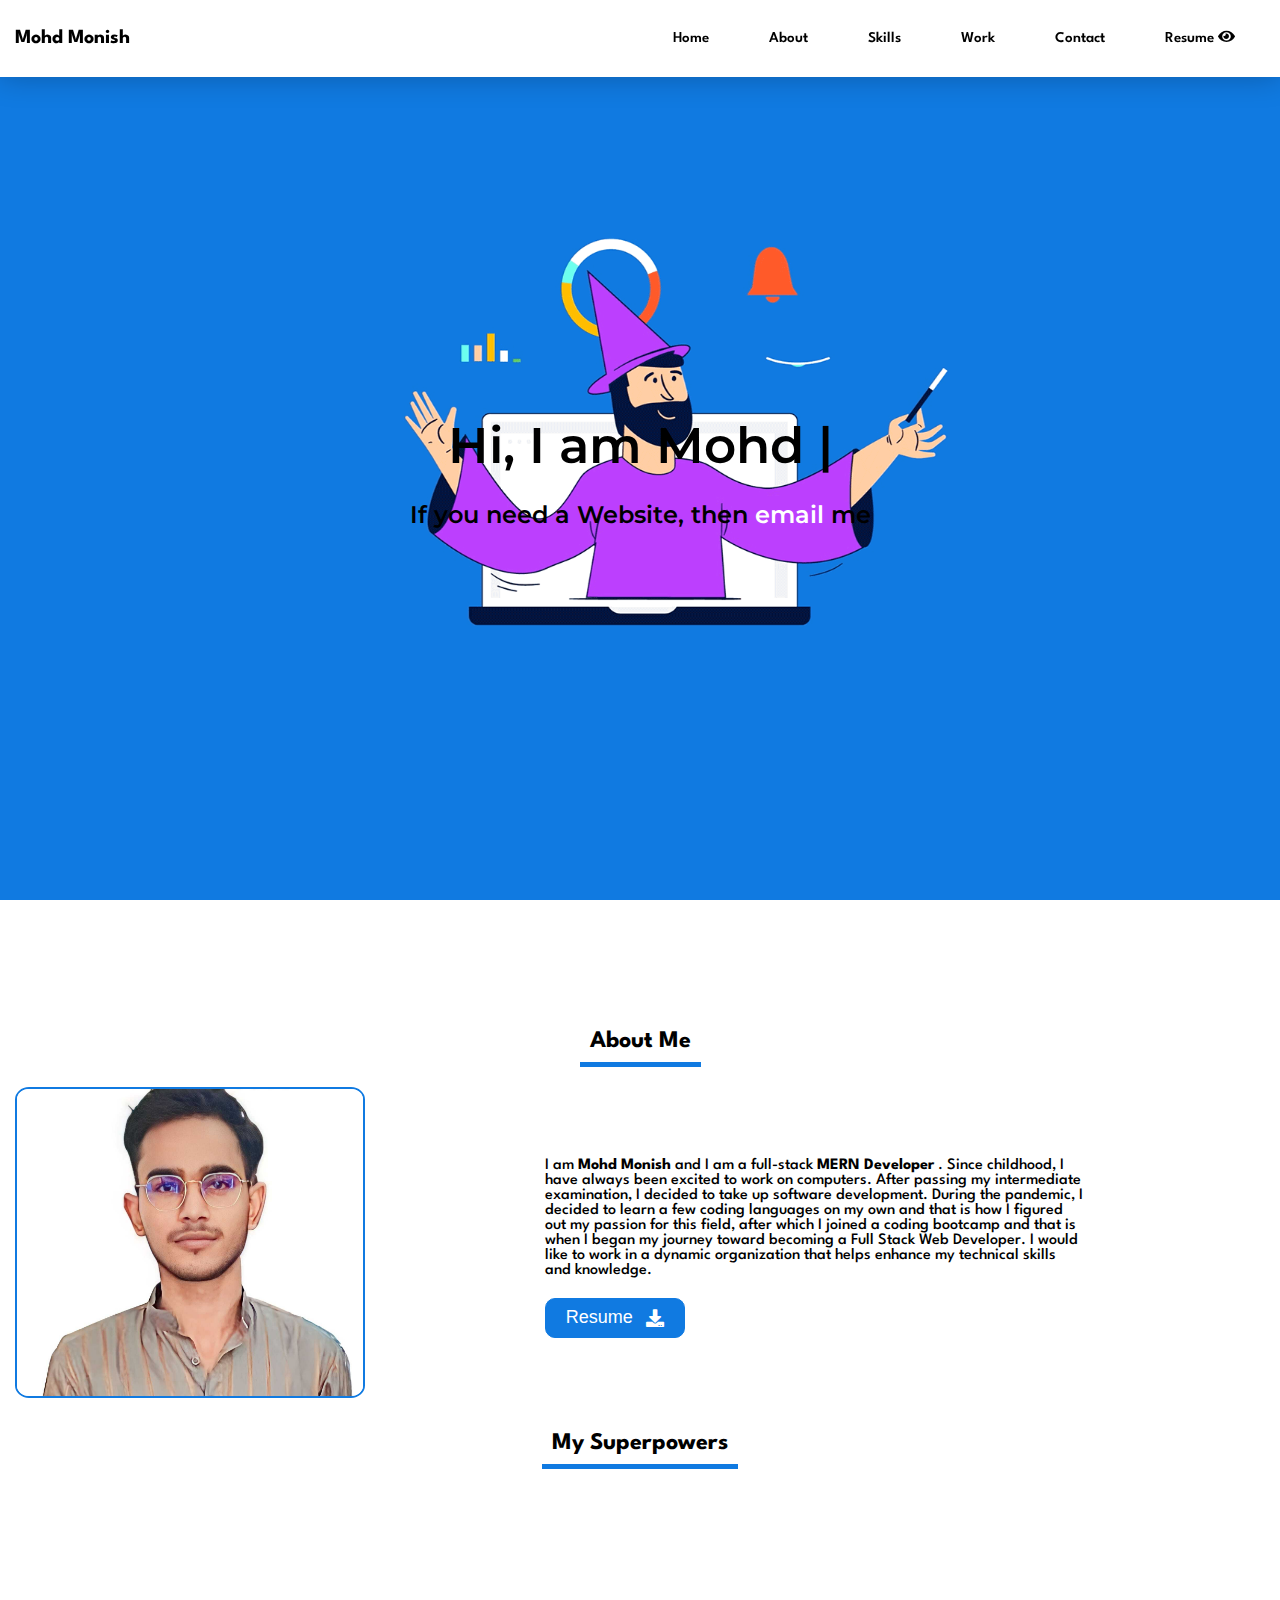
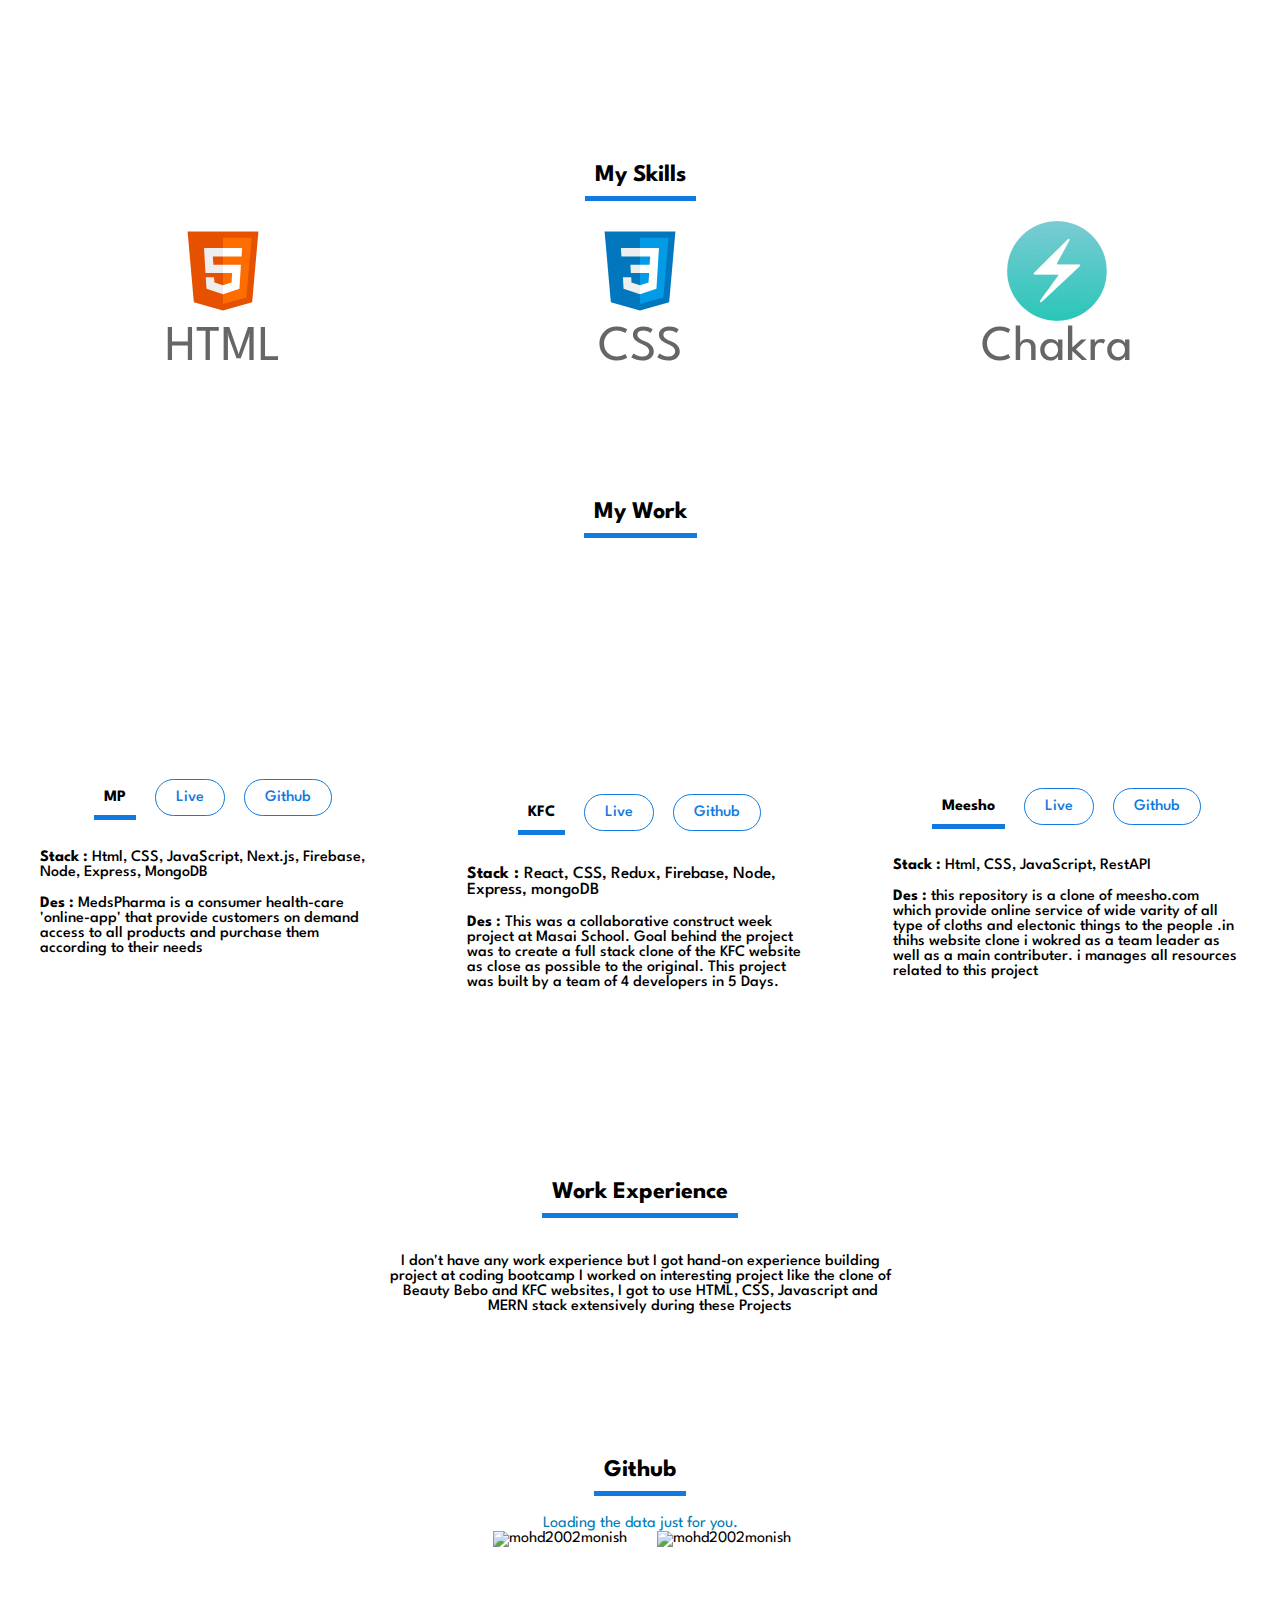
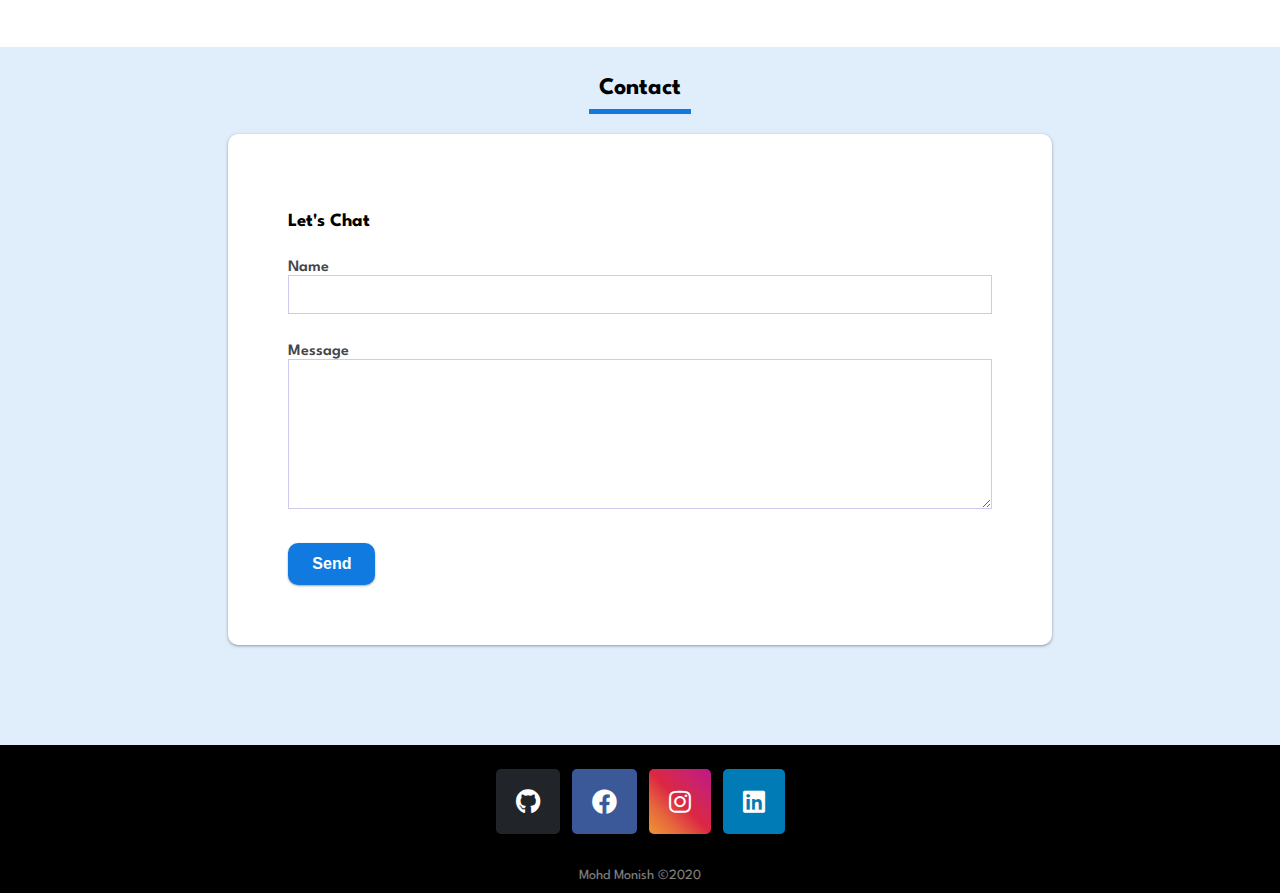
==== commit 1596d31d: "intial commit" ====
--- a/index.html
+++ b/index.html
@@ -126,14 +126,15 @@
             </div>
             <div>
               <div class="aboutDes89">
-                <p style="font-weight: 500;" class="worKExp">Currently, I am a student at Masai School learning Full
-                  Stack
-                  Web Development. Since childhood, I have always been excited to work on computers. After passing my
+                <p style="font-weight: 500;" class="worKExp"> I am <b>Mohd Monish</b> and I am a full-stack<b> MERN
+                    Developer</b>
+                  . Since childhood, I have always been excited to work on computers. After passing my
                   intermediate examination, I decided to take up software development. During the pandemic, I decided to
                   learn
                   a few coding languages on my own and that is how I figured out my passion for this field, after which
                   I
-                  joined Masai School and that is when I began my journey toward becoming a Full Stack Web Developer.
+                  joined a coding bootcamp and that is when I began my journey toward becoming a Full Stack Web
+                  Developer.
                   I would like to work in a dynamic organization that helps enhance my technical skills and knowledge.
                 </p>
               </div>
@@ -242,25 +243,15 @@
                 src="./img/skills/11596297710norqoyro9ucidpwlx5kca0escs1mjaqws01rrowaqv1zeqgman1omgavuq0g46dvvxqtprcthj8wkhjl08ymhlh54fyfrjsh9nwh-removebg-preview.png" />
               <p>AWS</p>
             </div>
-            <div>
-              <img alt="Github" src="./img/skills/Octicons-mark-github.svg" />
-              <p>Github</p>
-            </div>
-            <div>
-              <img alt="Rest API" src="./img/skills/1330-rest-api-lineal (1).gif" />
-              <p>Rest Api</p>
-            </div>
-            <div>
-              <img alt="Postman" src="./img/skills/postman-icon.webp" />
-              <p>Postman</p>
-            </div>
-            <div>
-              <img alt="netlify" src="./img/skills/netlify.svg" />
-              <p>Netlify</p>
-            </div>
-          </div>
-        </div>
-      </div>
+
+            <img alt="Rest API" src="./img/skills/1330-rest-api-lineal (1).gif" />
+            <p>Rest Api</p>
+          </div>
+
+
+        </div>
+      </div>
+    </div>
 
     </div>
   </section>
@@ -344,31 +335,31 @@
 
         <div>
           <p class="worKExp1">I don't have any work
-            experience but I got hand-on experience building project at Masai Scholl
+            experience but I got hand-on experience building project at coding bootcamp
             I worked on interesting project like the clone of Beauty Bebo and KFC websites, I got to use HTML, CSS,
-            javascript and MERN stack extensively during these Projects</p>
+            Javascript and MERN stack extensively during these Projects</p>
         </div>
 
   </section>
   <section>
     <div class="container experience">
-      
-        <div class="col-12">
-          <h2>Github</h2>
-        </div>
-        <div class="Github-section">
-          <div class="calendar">
-            Loading the data just for you.
-          </div>
-          <div class="imjz">
-            <div>&nbsp;<img id="Github-sectionimg" class="Github-stats"
-                src="https://github-readme-stats.vercel.app/api?username=mohd2002monish&show_icons=true&locale=en"
-                alt="mohd2002monish" /></div>
-            <div><img id="Github-sectionimg" class="Github-stats" background-color="black"
-                src="https://github-readme-streak-stats.herokuapp.com/?user=mohd2002monish&" alt="mohd2002monish" />
-            </div>
-          </div>
-    
+
+      <div class="col-12">
+        <h2>Github</h2>
+      </div>
+      <div class="Github-section">
+        <div class="calendar">
+          Loading the data just for you.
+        </div>
+        <div class="imjz">
+          <div>&nbsp;<img id="Github-sectionimg" class="Github-stats"
+              src="https://github-readme-stats.vercel.app/api?username=mohd2002monish&show_icons=true&locale=en"
+              alt="mohd2002monish" /></div>
+          <div><img id="Github-sectionimg" class="Github-stats" background-color="black"
+              src="https://github-readme-streak-stats.herokuapp.com/?user=mohd2002monish&" alt="mohd2002monish" />
+          </div>
+        </div>
+
       </div>
     </div>
   </section>
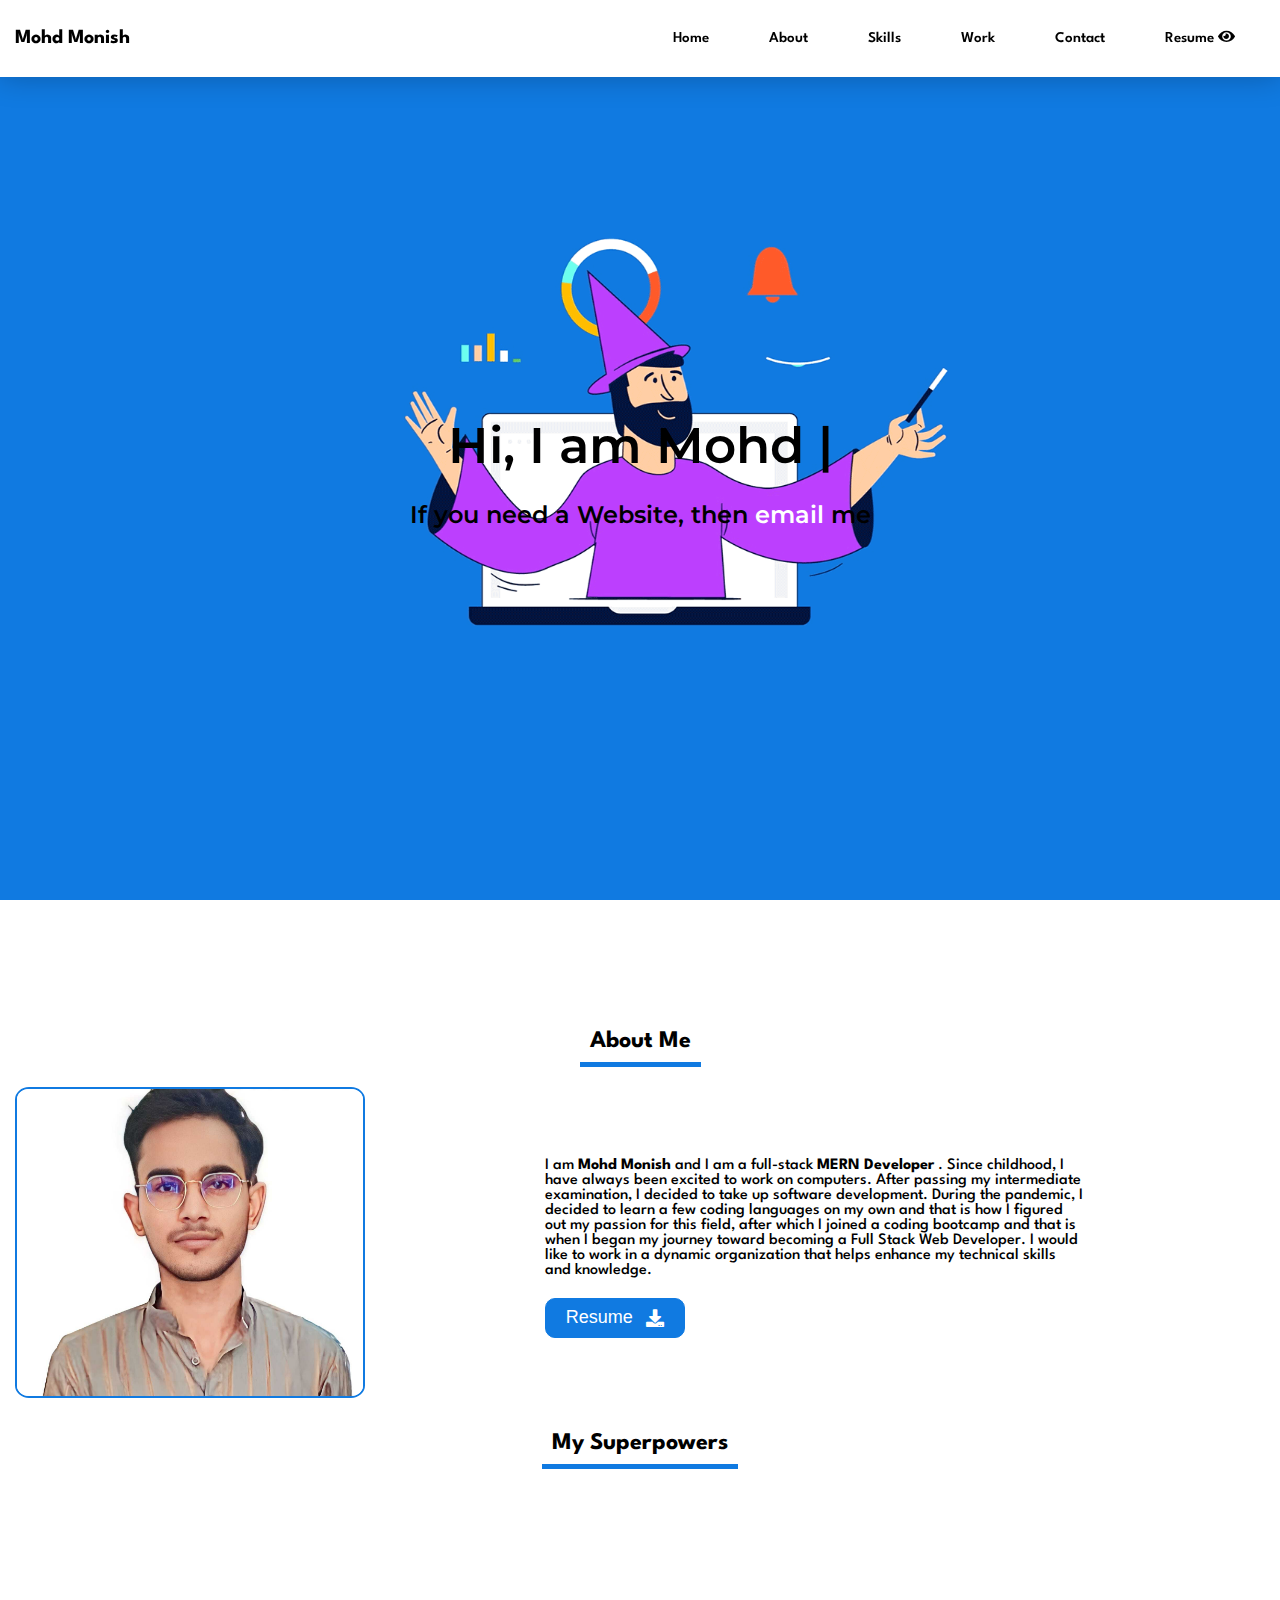
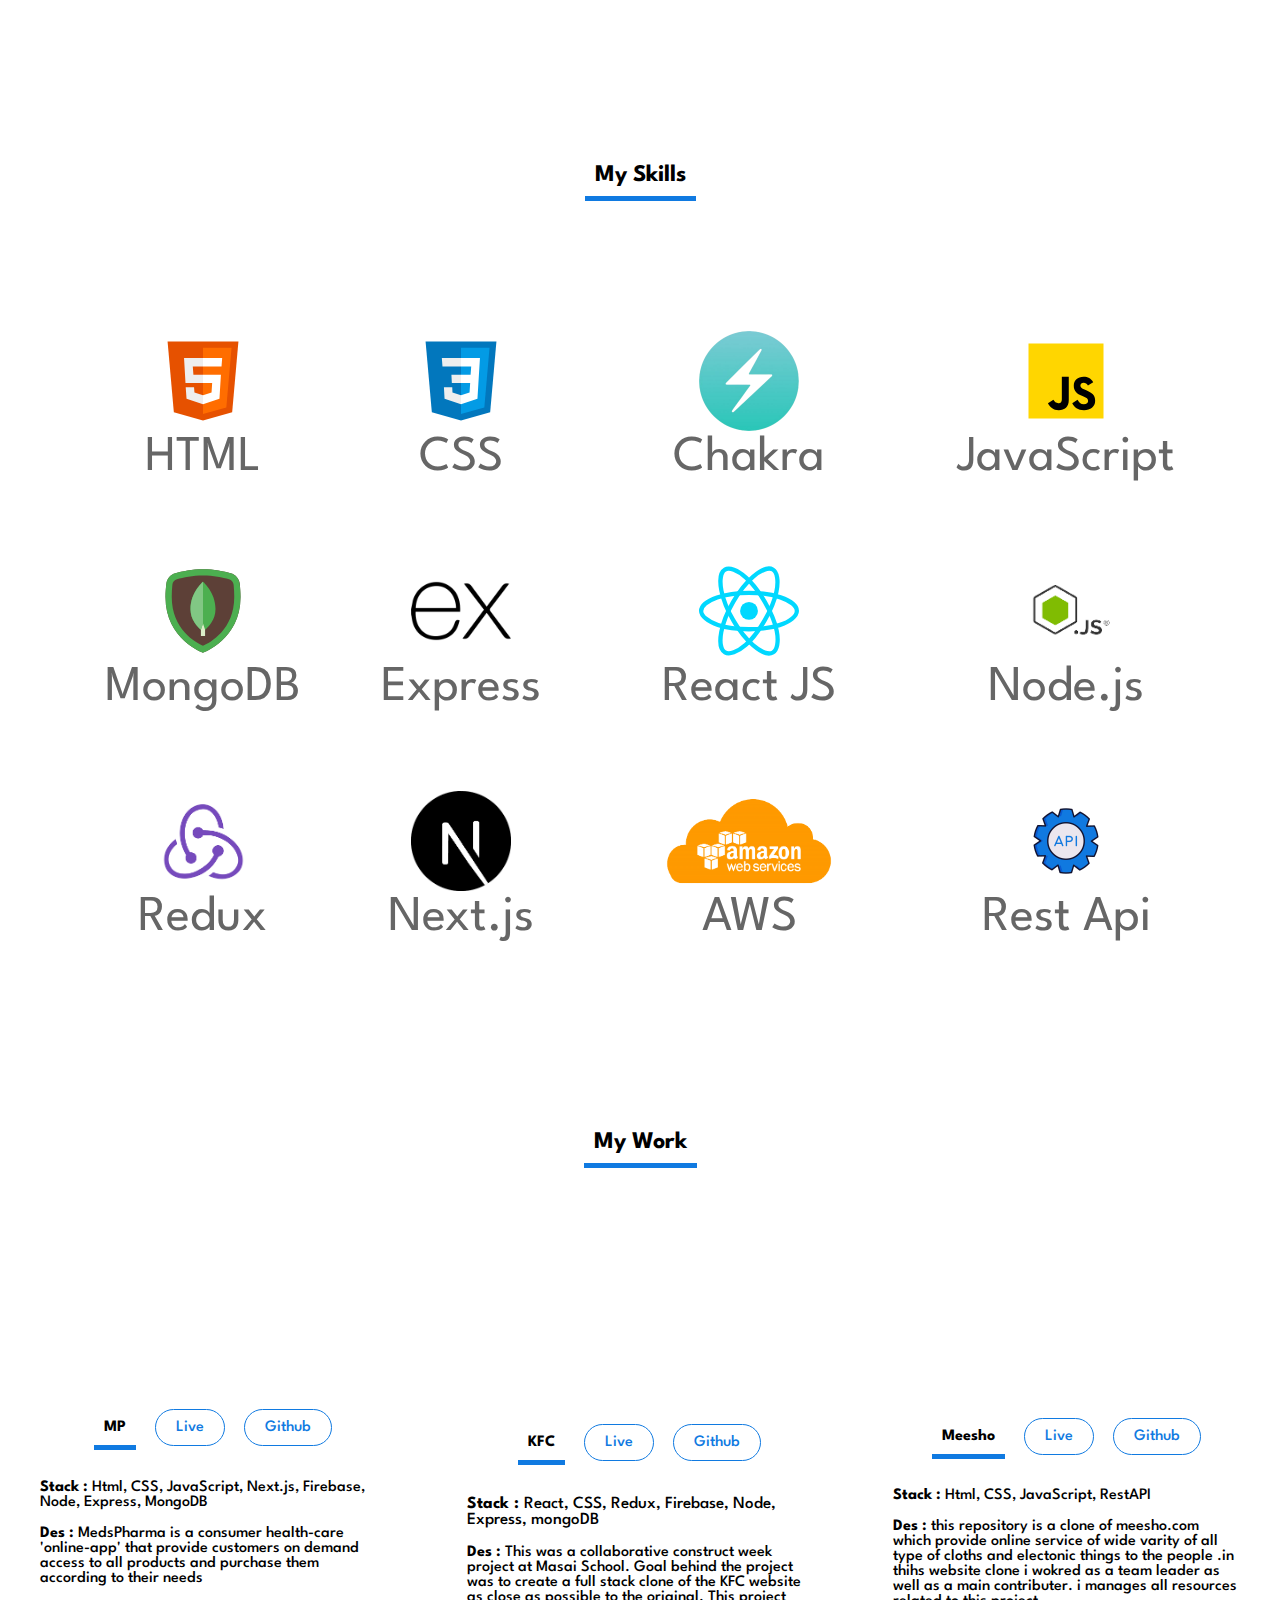
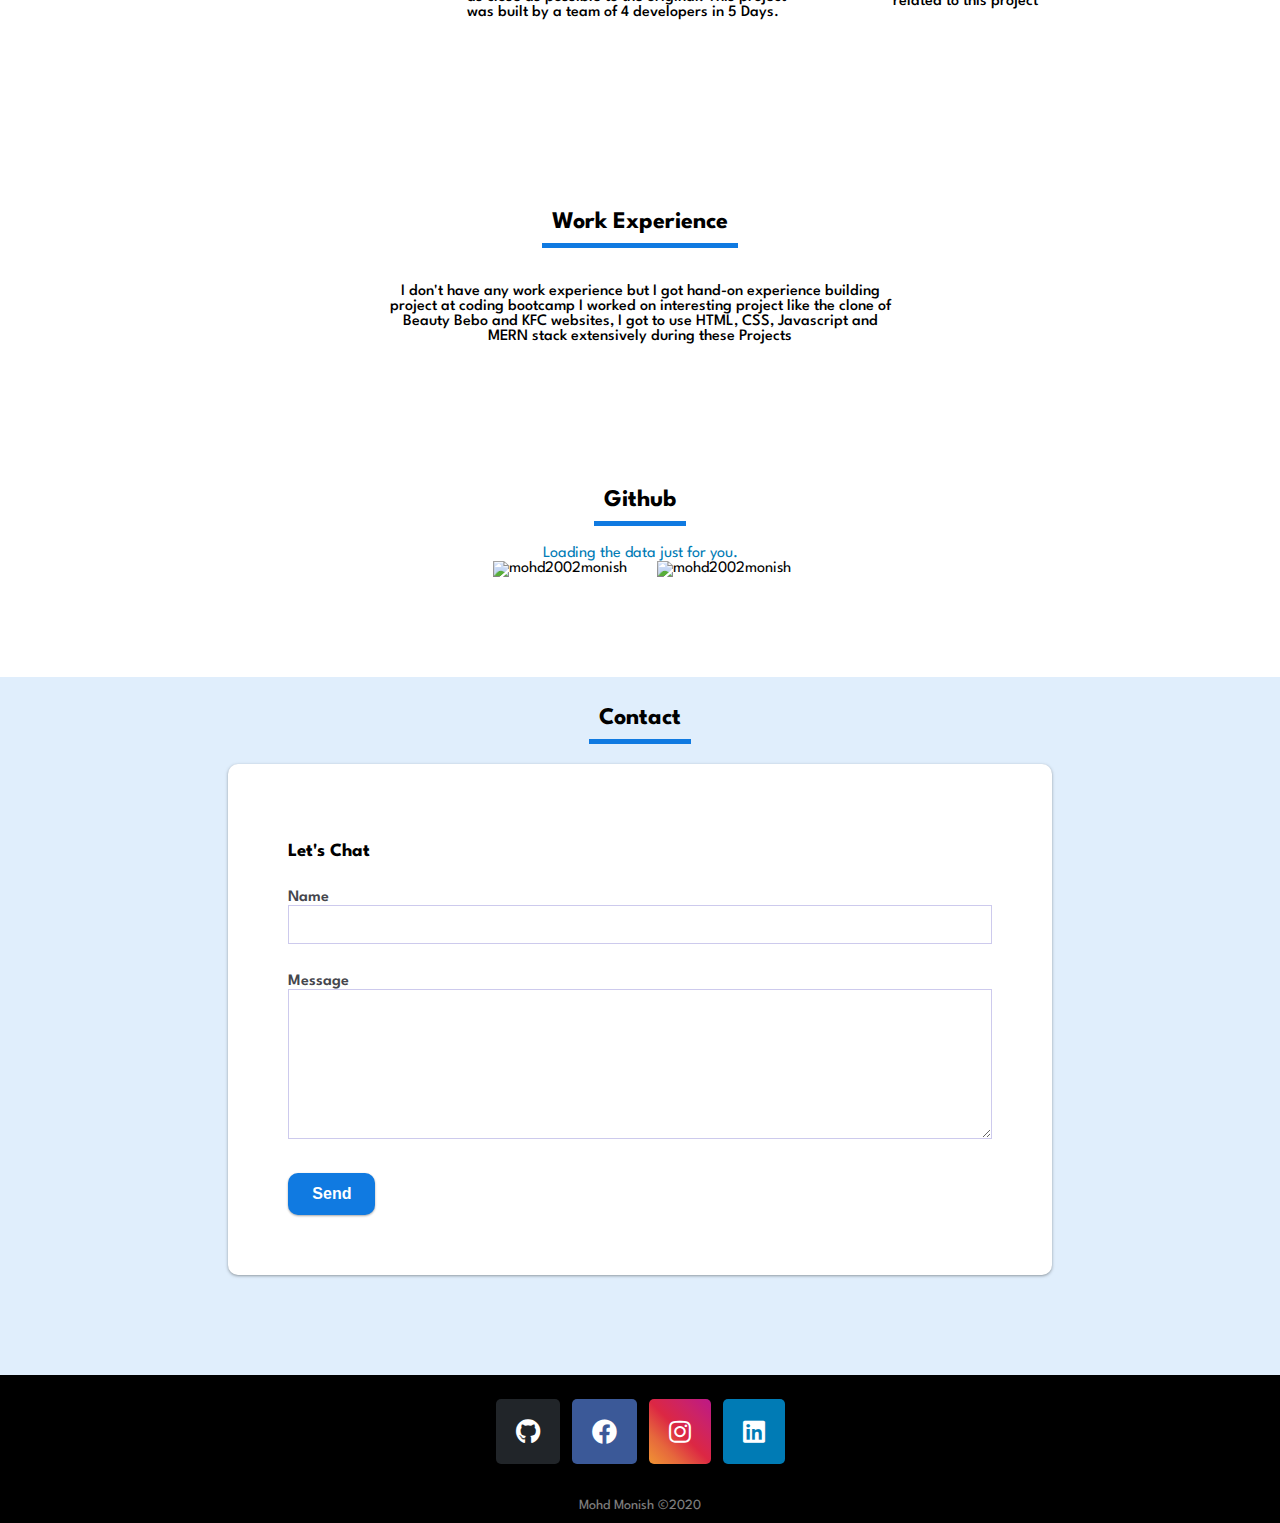
==== commit 24c774b8: "intial commit" ====
--- a/index.html
+++ b/index.html
@@ -190,8 +190,8 @@
         <div class="col-12">
           <h2>My Skills</h2>
         </div>
-        <div class="col-12">
-          <div class="skill">
+        <div class="col-12 flex">
+          <div class="skill grid">
             <div class="skillhoverBox">
               <img alt="HTML5" src="img/skills/html-5.svg" />
               <p>HTML</p>
@@ -213,45 +213,46 @@
               <p>JavaScript</p>
             </div>
             <div class="skillhoverBox">
+              <img alt="MongoDB" src="img/skills/icons8-mongodb-480.svg" />
+              <p>MongoDB</p>
+            </div>
+            <div class="skillhoverBox">
+              <img alt="Express.js" src="img/skills/expressjs_logo_icon_169185-removebg-preview.png" />
+              <p>Express</p>
+            </div>
+            <div class="skillhoverBox">
               <img alt="React JS" src="img/skills/reactjs.svg" />
               <p>React JS</p>
             </div>
-            <div class="skillhoverBox">
-              <img alt="MongoDB" src="img/skills/icons8-mongodb-480.svg" />
-              <p>MongoDB</p>
-            </div>
-            <div class="skillhoverBox">
-              <img alt="Express.js" src="img/skills/expressjs_logo_icon_169185-removebg-preview.png" />
-              <p>Express</p>
-            </div>
+           
             <div class="skillhoverBox">
               <img alt="Node.js" src="img/skills/images-removebg-preview.png" />
               <p>Node.js</p>
             </div>
 
-            <div>
+            <div class="skillhoverBox">
               <img alt="Redux"
                 src="[data-uri]" />
               <p>Redux</p>
             </div>
-            <div>
+            <div class="skillhoverBox">
               <img alt="Next.js" src="./img/skills/download.png" />
               <p>Next.js</p>
             </div>
-            <div>
+            <div class="skillhoverBox">
               <img alt="AWS"
                 src="./img/skills/11596297710norqoyro9ucidpwlx5kca0escs1mjaqws01rrowaqv1zeqgman1omgavuq0g46dvvxqtprcthj8wkhjl08ymhlh54fyfrjsh9nwh-removebg-preview.png" />
               <p>AWS</p>
             </div>
-
-            <img alt="Rest API" src="./img/skills/1330-rest-api-lineal (1).gif" />
-            <p>Rest Api</p>
-          </div>
-
-
-        </div>
-      </div>
-    </div>
+            <div class="skillhoverBox">
+              <img alt="Rest API" src="./img/skills/1330-rest-api-lineal (1).gif" />
+              <p>Rest Api</p>
+            </div>
+
+
+          </div>
+        </div>
+      </div>
 
     </div>
   </section>
--- a/css/style.css
+++ b/css/style.css
@@ -526,7 +526,6 @@
 }
 .calendar {
   color: #007bb5;
-  
 }
 @media (max-width: 992px) {
   .parallax {
@@ -665,9 +664,8 @@
 
   .Github-section {
     width: 90%;
-   
-  }
-  .calendar{
+  }
+  .calendar {
     display: none;
   }
 
@@ -826,7 +824,6 @@
   align-items: center;
   justify-content: center;
   gap: 30px;
-  
 }
 
 #Github-sectionimg {
@@ -875,3 +872,35 @@
   transition-duration: 0.5s;
   border-radius: 10px;
 }
+.grid {
+  width: 85%;
+  display: grid;
+  justify-content: center;
+  align-items: center;
+  grid-template-columns: repeat(4, 1fr);
+  gap: 40px;
+  margin-top: 50px;
+  padding: 40px;
+  border-radius: 10px;
+ 
+}
+.flex {
+  display: flex;
+  justify-content: center;
+}
+.grid:hover {
+  box-shadow: #1078e154 0px 1px 2px 0px,
+    #1078e154 0px 2px 6px 2px;
+  transition-duration: 0.5s;
+}
+.skillhoverBox:hover {
+  box-shadow: #1078e154 0px 1px 2px 0px,
+    #1078e154 0px 2px 6px 2px;
+  transition-duration: 0.5s;
+  border-radius: 10px;
+  cursor: pointer;
+}
+
+.skillhoverBox {
+  padding: 20px;
+}
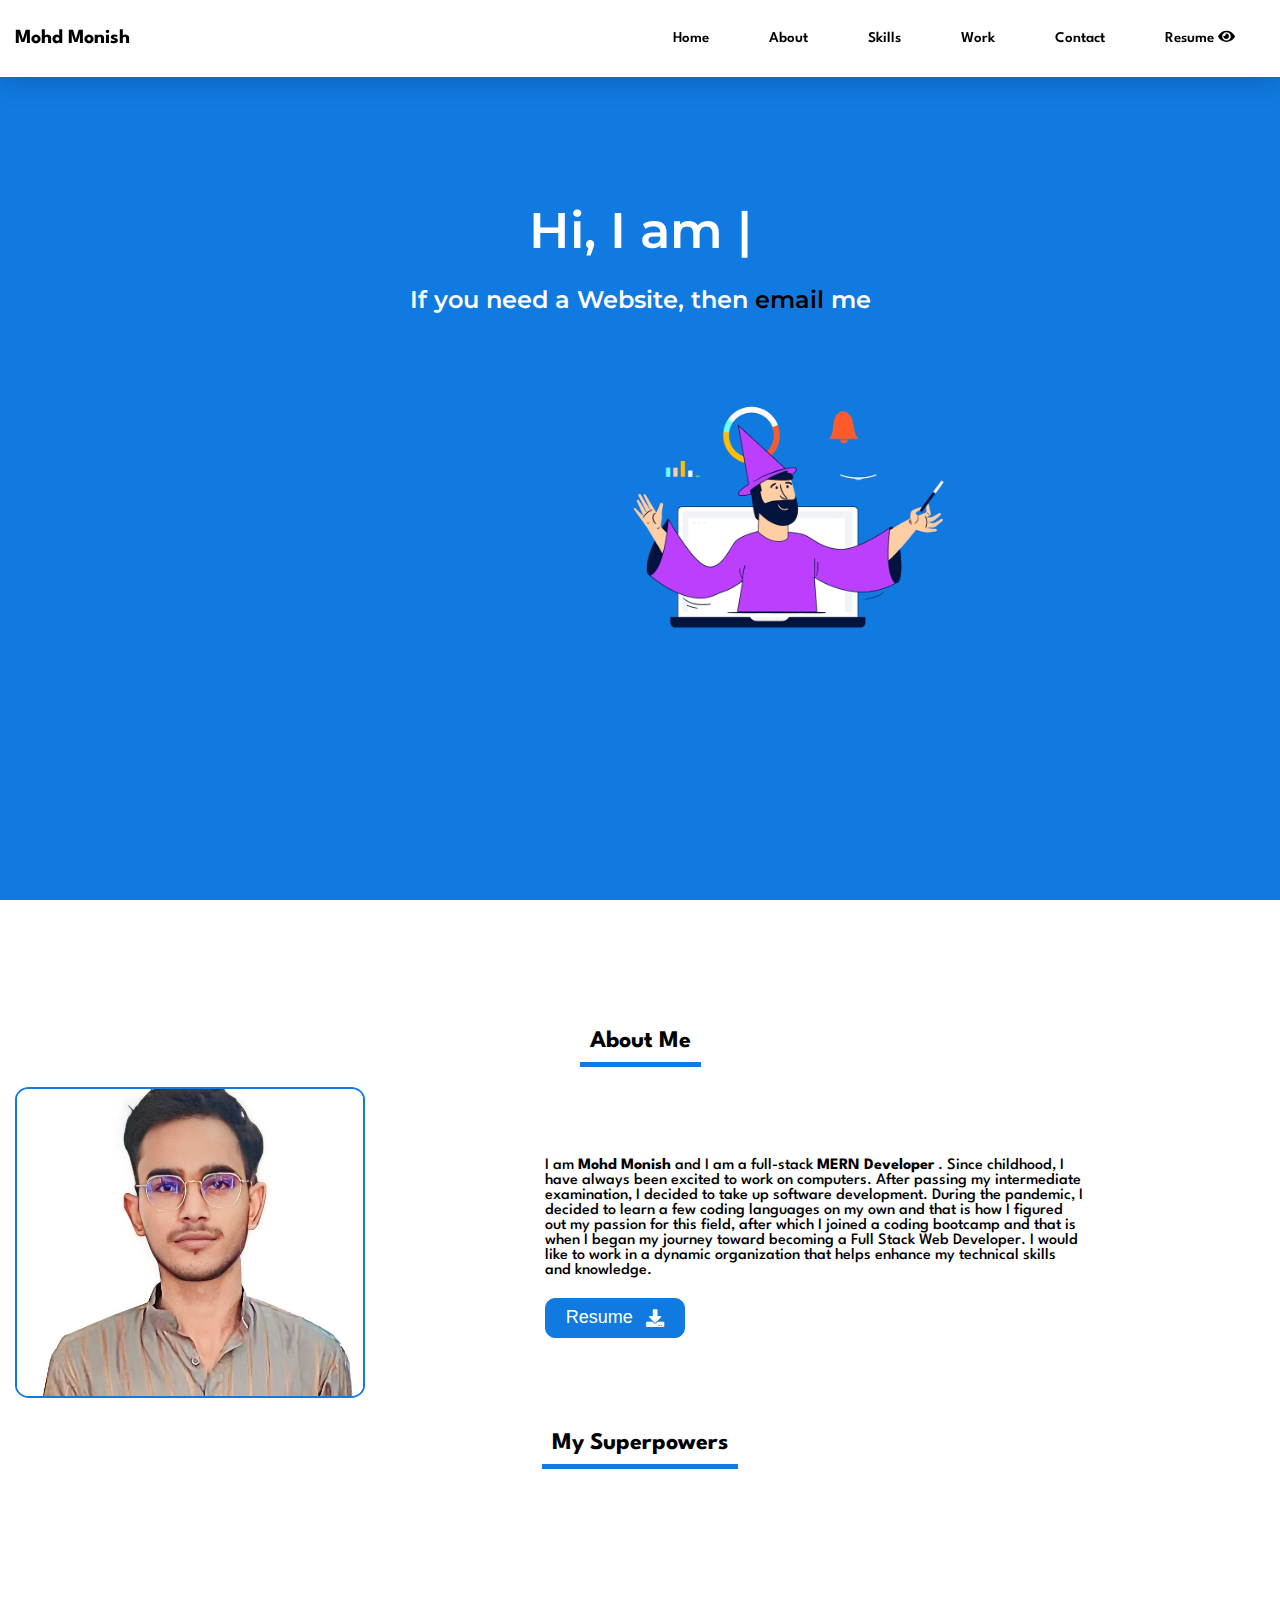
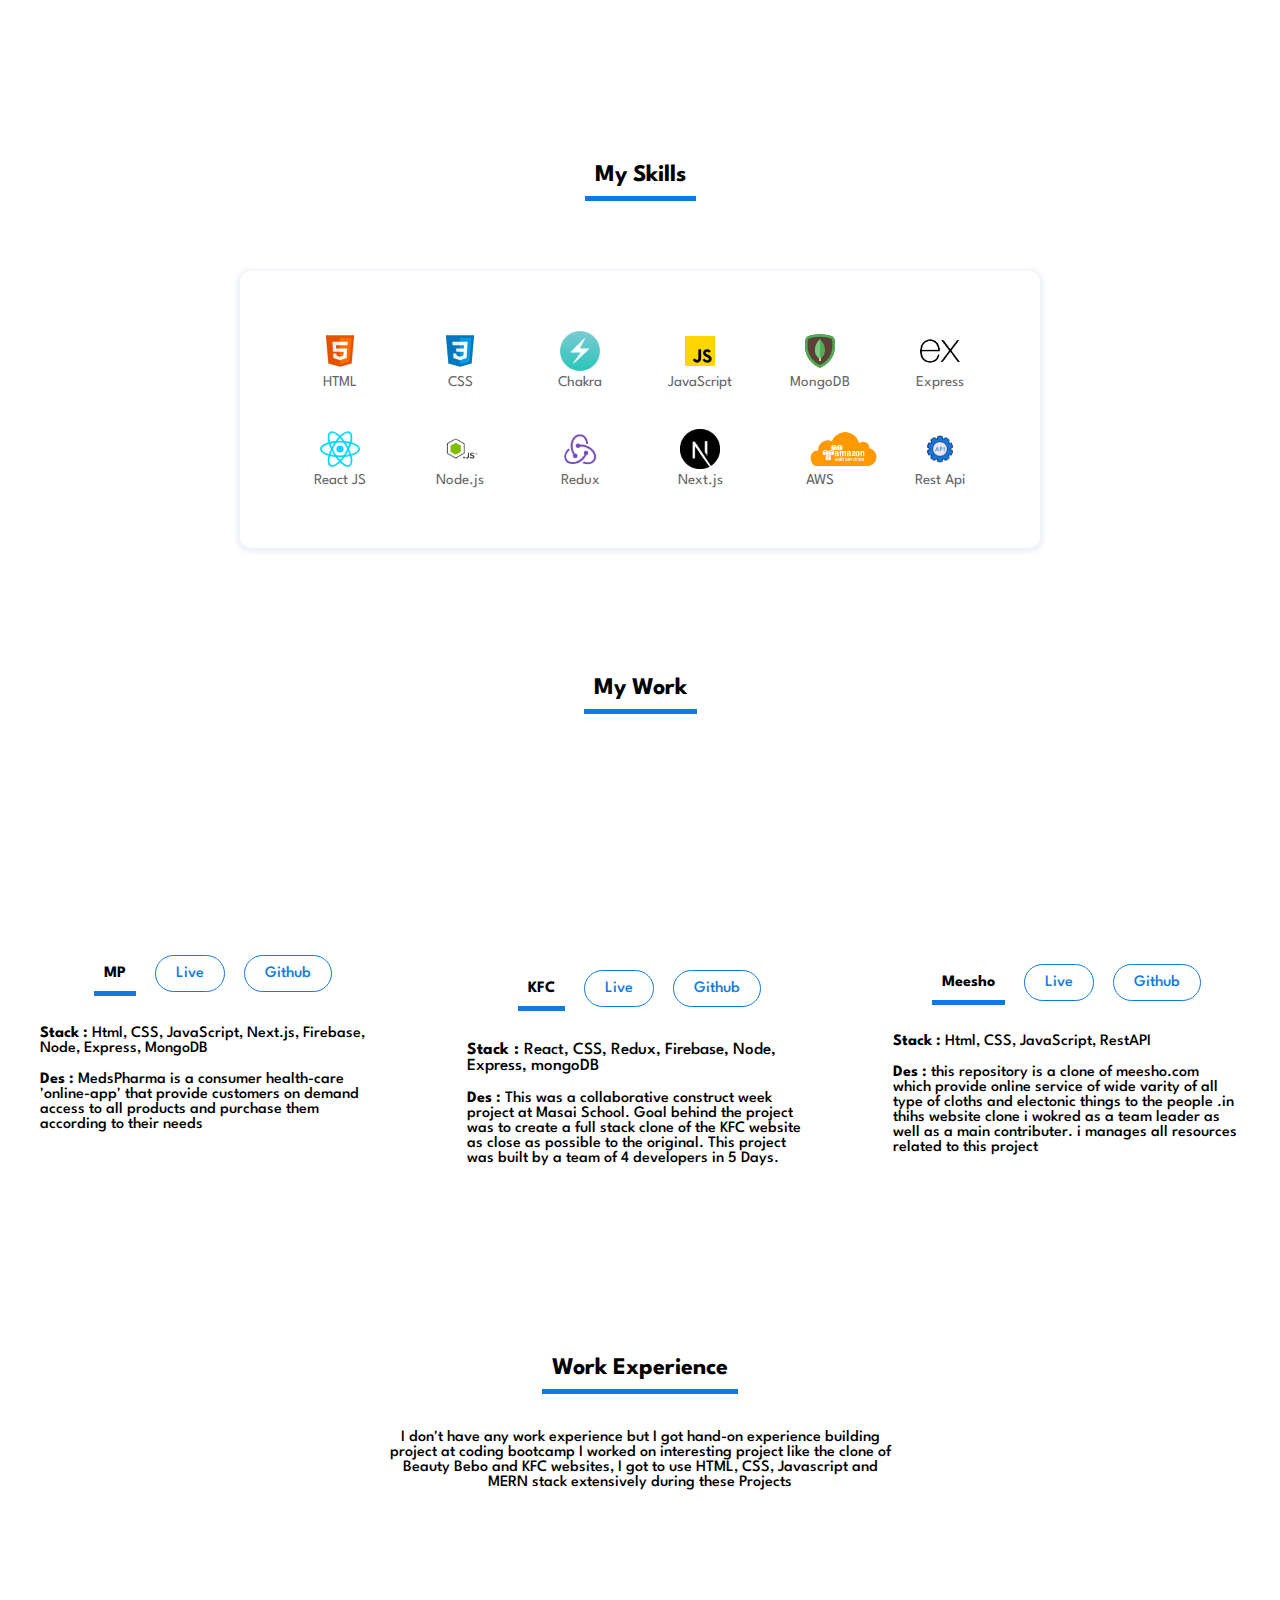
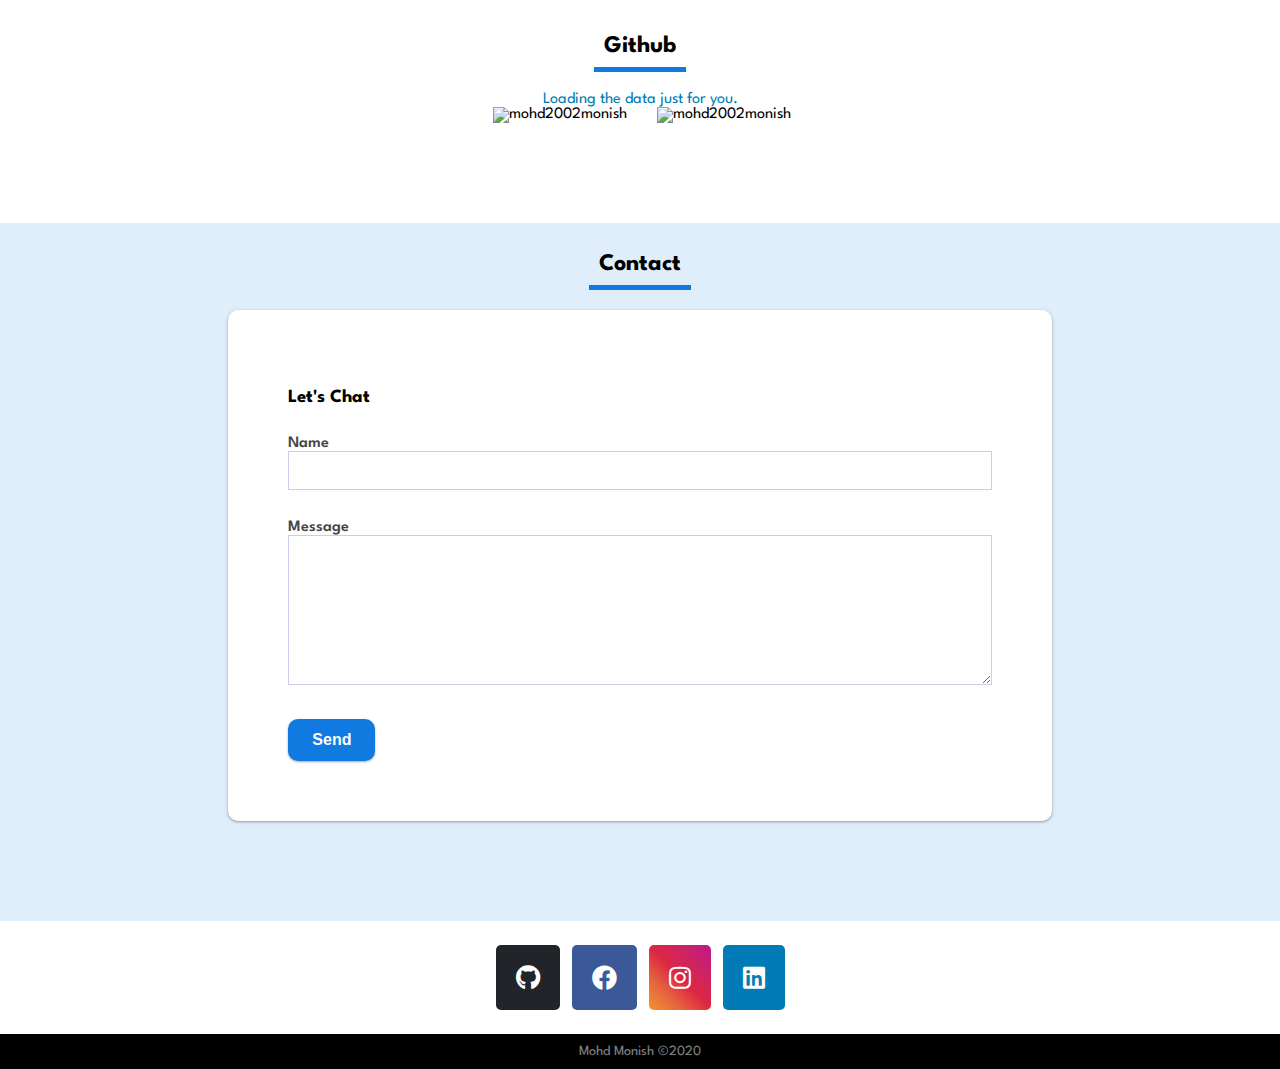
==== commit b92f8fea: "intial commit" ====
--- a/index.html
+++ b/index.html
@@ -191,68 +191,69 @@
           <h2>My Skills</h2>
         </div>
         <div class="col-12 flex">
+
           <div class="skill grid">
-            <div class="skillhoverBox">
-              <img alt="HTML5" src="img/skills/html-5.svg" />
-              <p>HTML</p>
-            </div>
-            <div class="skillhoverBox">
-              <img alt="CSS3" src="img/skills/css3.svg" />
-              <p>CSS</p>
-            </div>
-            <!-- <div>
-								<img alt="CSS3" src="img/skills/sass.svg" />
-								<p>CSS</p>
-							</div> -->
-            <div class="skillhoverBox">
-              <img alt="BootStrap" src="img/skills/rzylUjaf_400x400-removebg-preview.png" />
-              <p>Chakra </p>
-            </div>
-            <div class="skillhoverBox">
-              <img alt="JavaScript" src="img/skills/js.svg" />
-              <p>JavaScript</p>
-            </div>
-            <div class="skillhoverBox">
-              <img alt="MongoDB" src="img/skills/icons8-mongodb-480.svg" />
-              <p>MongoDB</p>
-            </div>
-            <div class="skillhoverBox">
-              <img alt="Express.js" src="img/skills/expressjs_logo_icon_169185-removebg-preview.png" />
-              <p>Express</p>
-            </div>
-            <div class="skillhoverBox">
-              <img alt="React JS" src="img/skills/reactjs.svg" />
-              <p>React JS</p>
-            </div>
-           
-            <div class="skillhoverBox">
-              <img alt="Node.js" src="img/skills/images-removebg-preview.png" />
-              <p>Node.js</p>
-            </div>
-
-            <div class="skillhoverBox">
-              <img alt="Redux"
-                src="[data-uri]" />
-              <p>Redux</p>
-            </div>
-            <div class="skillhoverBox">
-              <img alt="Next.js" src="./img/skills/download.png" />
-              <p>Next.js</p>
-            </div>
-            <div class="skillhoverBox">
-              <img alt="AWS"
-                src="./img/skills/11596297710norqoyro9ucidpwlx5kca0escs1mjaqws01rrowaqv1zeqgman1omgavuq0g46dvvxqtprcthj8wkhjl08ymhlh54fyfrjsh9nwh-removebg-preview.png" />
-              <p>AWS</p>
-            </div>
-            <div class="skillhoverBox">
-              <img alt="Rest API" src="./img/skills/1330-rest-api-lineal (1).gif" />
-              <p>Rest Api</p>
-            </div>
-
-
-          </div>
-        </div>
-      </div>
+
+          <div class="grid2"><div class="skillhoverBox">
+            <img alt="HTML5" src="img/skills/html-5.svg" />
+            <p>HTML</p>
+          </div>
+          <div class="skillhoverBox">
+            <img alt="CSS3" src="img/skills/css3.svg" />
+            <p>CSS</p>
+          </div>
+          <div class="skillhoverBox">
+            <img alt="BootStrap" src="img/skills/rzylUjaf_400x400-removebg-preview.png" />
+            <p>Chakra </p>
+          </div>
+          <div class="skillhoverBox">
+            <img alt="JavaScript" src="img/skills/js.svg" />
+            <p>JavaScript</p>
+          </div>
+          <div class="skillhoverBox">
+            <img alt="MongoDB" src="img/skills/icons8-mongodb-480.svg" />
+            <p>MongoDB</p>
+          </div>
+          <div class="skillhoverBox">
+            <img alt="Express.js" src="img/skills/expressjs_logo_icon_169185-removebg-preview.png" />
+            <p>Express</p>
+          </div></div>
+            <div class="grid2">
+              <div class="skillhoverBox">
+                <img alt="React JS" src="img/skills/reactjs.svg" />
+                <p>React JS</p>
+              </div>
+              
+              <div class="skillhoverBox">
+                <img alt="Node.js" src="img/skills/images-removebg-preview.png" />
+                <p>Node.js</p>
+              </div>
+              
+              <div class="skillhoverBox">
+                <img alt="Redux"
+                  src="[data-uri]" />
+                <p>Redux</p>
+              </div>
+              <div class="skillhoverBox">
+                <img alt="Next.js" src="./img/skills/download.png" />
+                <p>Next.js</p>
+              </div>
+              <div class="skillhoverBox">
+                <img alt="AWS"
+                  src="./img/skills/11596297710norqoyro9ucidpwlx5kca0escs1mjaqws01rrowaqv1zeqgman1omgavuq0g46dvvxqtprcthj8wkhjl08ymhlh54fyfrjsh9nwh-removebg-preview.png" />
+                <p>AWS</p>
+              </div>
+              <div class="skillhoverBox">
+                <img alt="Rest API" src="./img/skills/1330-rest-api-lineal (1).gif" />
+                <p>Rest Api</p>
+              </div>
+              </div>
+            </div>
+
+        </div>
+      </div>
+    </div>
+
 
     </div>
   </section>
--- a/css/style.css
+++ b/css/style.css
@@ -94,34 +94,34 @@
   background-attachment: fixed;
   height: 100vh;
   background-color: #107ae1;
-  background-position: center;
   background-repeat: no-repeat;
-  background-size: 70%;
+  background-position-x: 32rem;
+  background-position-y: 24rem;
+  background-size: 40%;
 }
 
 .home {
-  padding-top: 150px;
   color: #fff;
   text-align: center;
   font-family: "Montserrat", sans-serif;
 }
 
 .home .typing {
-  color: black;
+  color: white;
   font-size: 50px;
   font-weight: 600;
-  margin-top: 265px;
+  margin-top: 200px;
 }
 
 .home .subtitle {
   font-weight: 600;
-  color: black;
+  color: white;
   font-size: 24px;
   margin-left: 0px;
 }
 
 .home .subtitle a {
-  color: white;
+  color: black;
 }
 
 .home .subtitle a:hover {
@@ -187,7 +187,7 @@
 }
 
 .skills .skill img {
-  height: 100px;
+  height: 40px;
   padding-right: 20px;
   padding-left: 20px;
 }
@@ -195,7 +195,7 @@
 .skills .skill p {
   margin: 0;
   color: #666666;
-  font-size: 50px;
+  font-size: 15px;
 }
 
 .work {
@@ -436,7 +436,7 @@
 }
 
 .footer {
-  background-color: #000000;
+  background-color: #fff;
   background-image: url(../img/home/page1.jpg);
   background-attachment: fixed;
   background-position: center;
@@ -528,12 +528,19 @@
   color: #007bb5;
 }
 @media (max-width: 992px) {
+  .grid2{
+    display: flex;
+    flex-direction: column;
+  }
+  .grid{
+    display: flex;
+  }
   .parallax {
     background-color: #fff;
     background-image: url(../img/home/animation-software-header.gif);
     background-attachment: fixed;
     background-color: #107ae1;
-    background-position: center;
+    background-position-x: 0rem;
     background-repeat: no-repeat;
     background-size: 100%;
   }
@@ -564,13 +571,9 @@
   .navbar .navBar {
     top: 64px;
   }
-  .home {
-    padding-top: calc((100vh - 285px) / 2);
-  }
+
   .home .typing {
     font-size: 25px;
-    margin-top: 200px;
-    color: black;
   }
   .home .siema img {
     width: 100%;
@@ -873,26 +876,26 @@
   border-radius: 10px;
 }
 .grid {
-  width: 85%;
-  display: grid;
+  
+  
   justify-content: center;
   align-items: center;
-  grid-template-columns: repeat(4, 1fr);
-  gap: 40px;
+  
+  gap: 20px;
   margin-top: 50px;
   padding: 40px;
   border-radius: 10px;
- 
+  box-shadow: #ffffff 0px 1px 2px 0px,
+    rgb(228, 232, 246) 0px 2px 6px 2px;
+}
+.grid2{
+  display: flex;
 }
 .flex {
   display: flex;
   justify-content: center;
 }
-.grid:hover {
-  box-shadow: #1078e154 0px 1px 2px 0px,
-    #1078e154 0px 2px 6px 2px;
-  transition-duration: 0.5s;
-}
+
 .skillhoverBox:hover {
   box-shadow: #1078e154 0px 1px 2px 0px,
     #1078e154 0px 2px 6px 2px;
@@ -903,4 +906,5 @@
 
 .skillhoverBox {
   padding: 20px;
-}
+  width: 120px;
+}
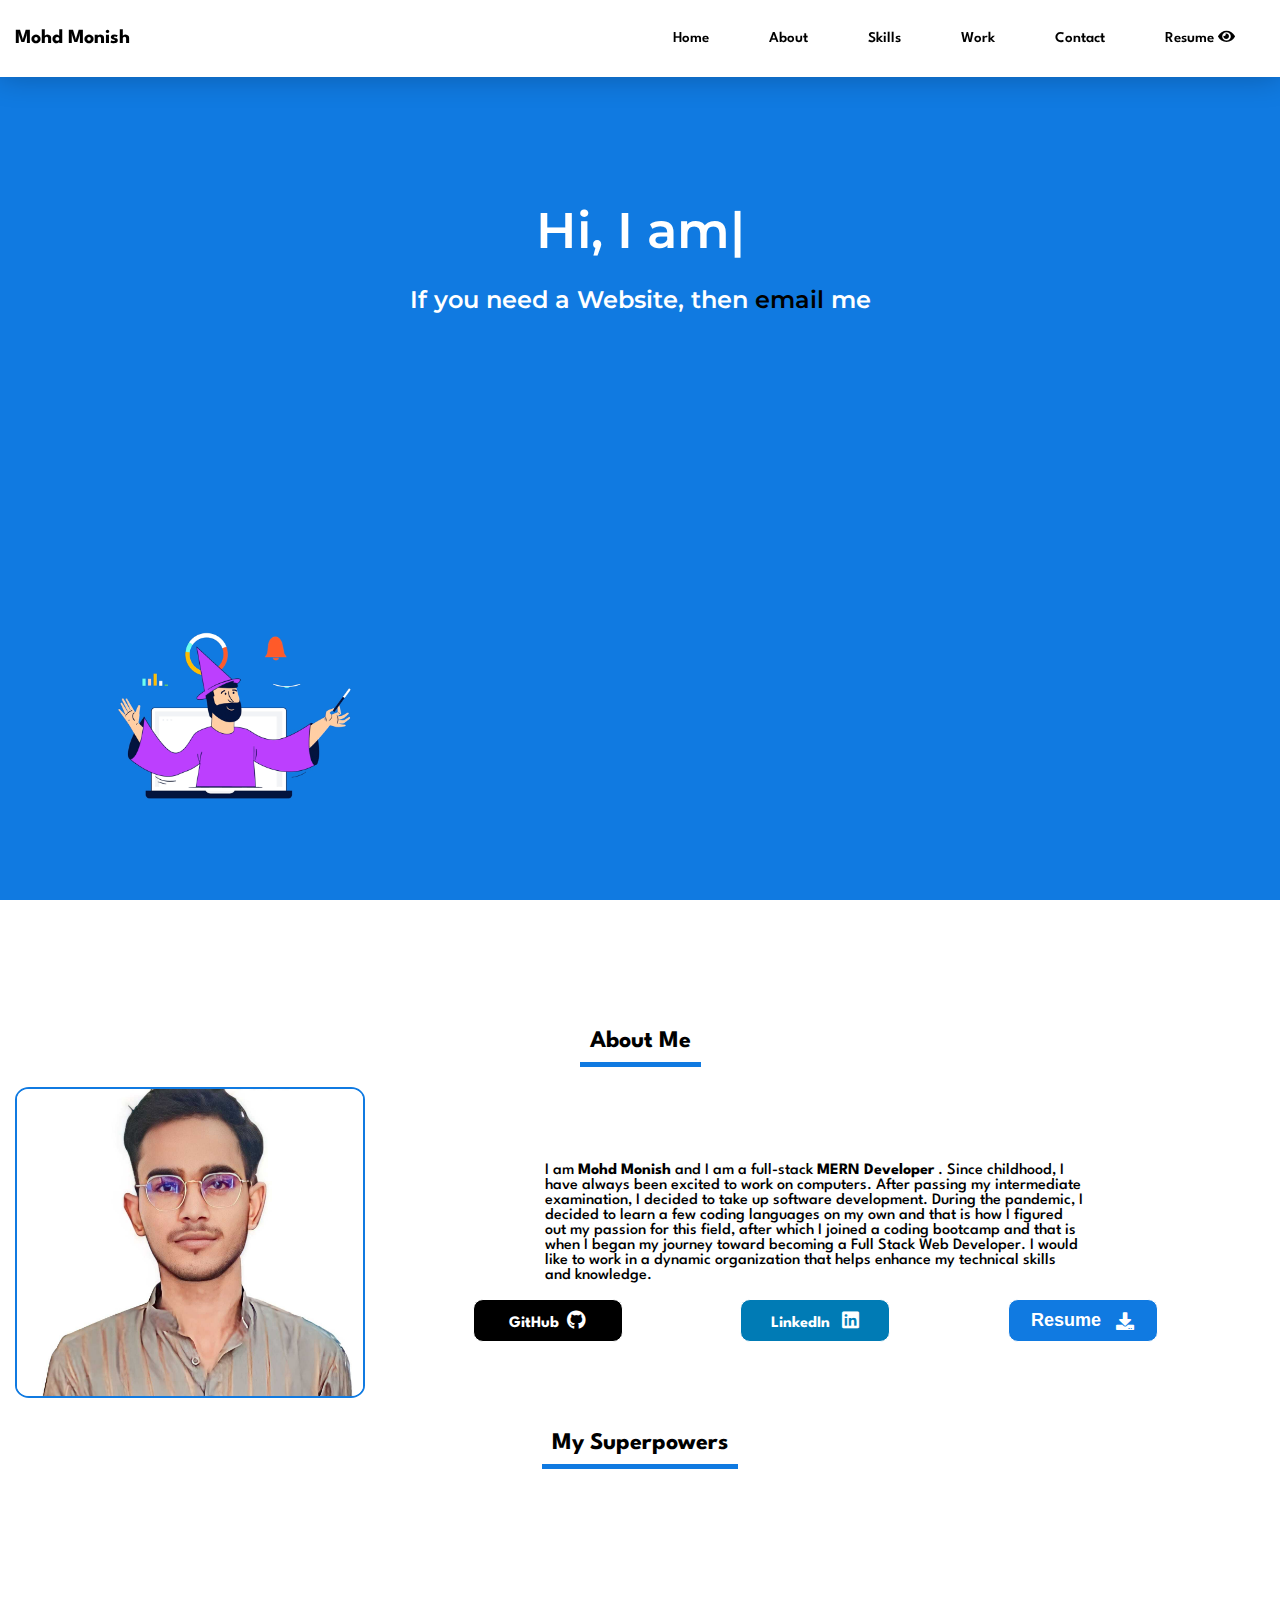
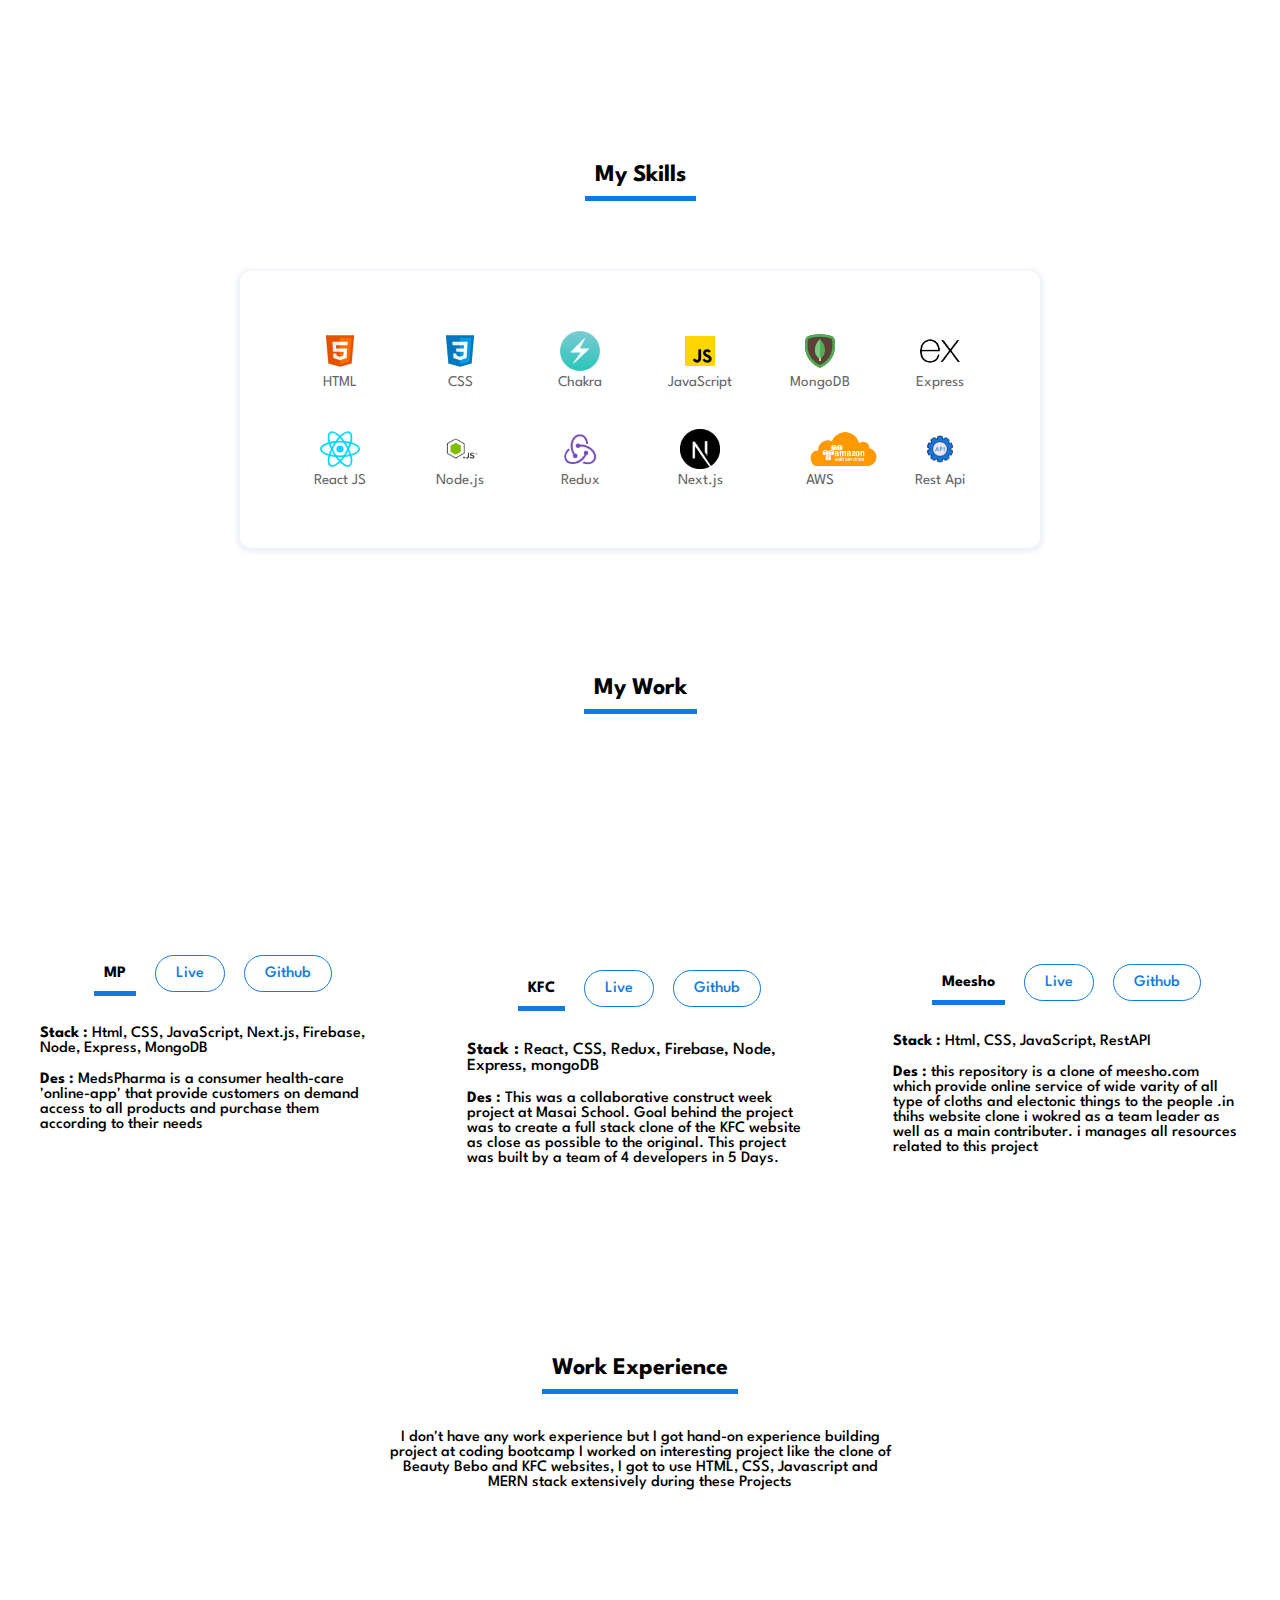
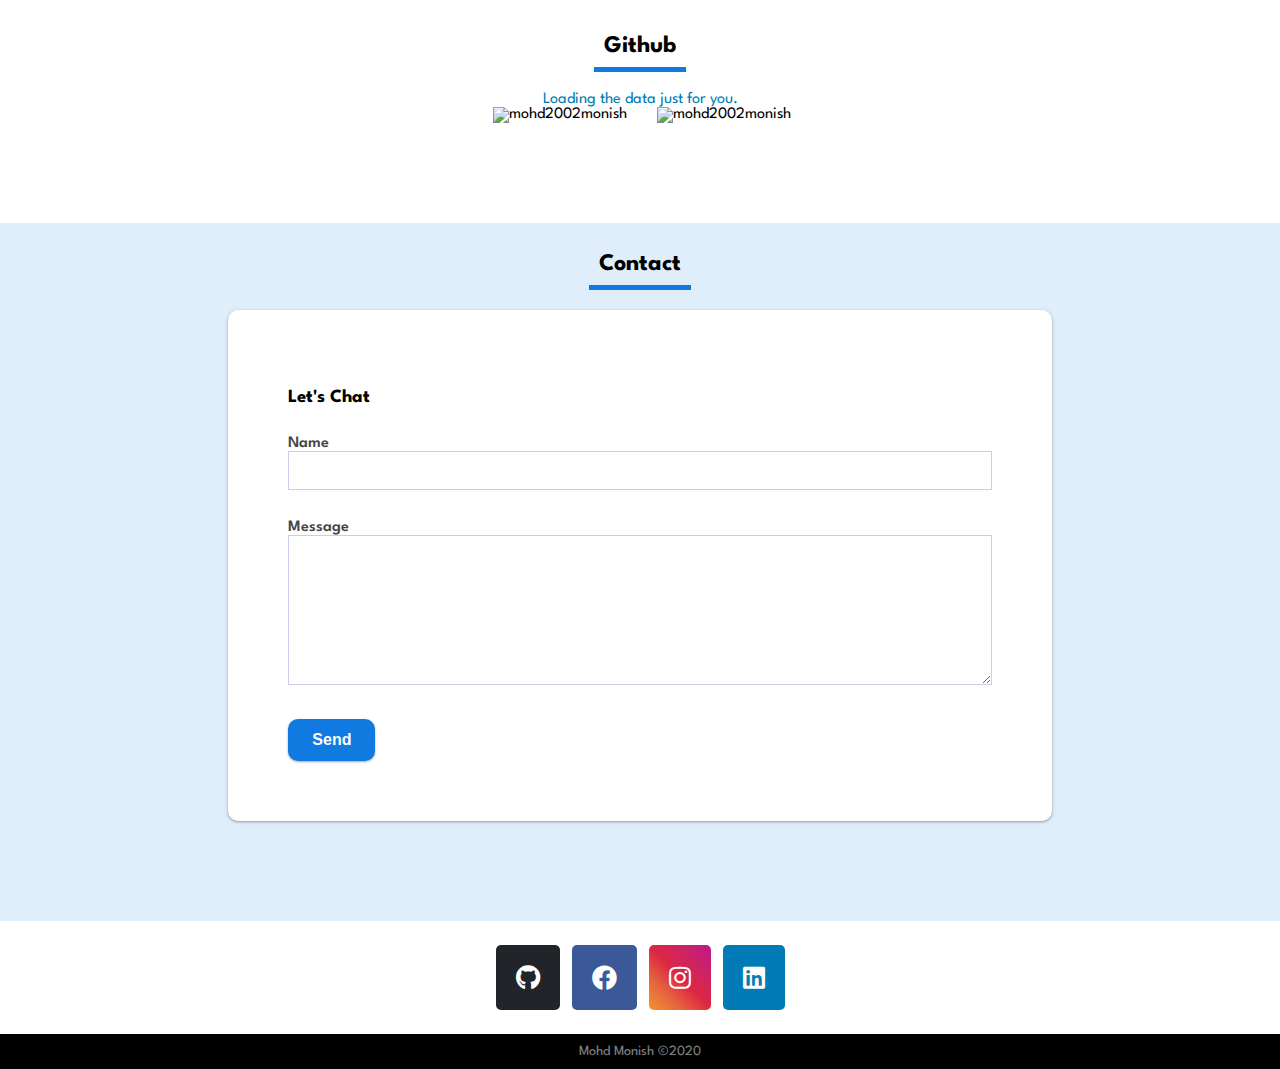
==== commit 6b82eb0b: "Improvements" ====
--- a/index.html
+++ b/index.html
@@ -139,11 +139,21 @@
                 </p>
               </div>
 
-              <div class="aboutDes89 last"> <button class="resumeTag"> <a
+              
+<div class='gitAndResume'><div class="gitButton">
+            <a title="Github profile Link" target="_blank" href="https://github.com/Mohd2002Monish">
+            GitHub  &#160<i style="font-size: larger;" class="fab fa-github"></i>
+            </a>
+          </div>
+          <div class="LinkedInButton">
+            <a title="linkedin profile link" target="_blank" href="https://www.linkedin.com/in/mohd2002monish/">
+             LinkedIn &#160 <i style="font-size: larger;" class="fab fa-linkedin"></i>
+            </a>
+          </div>
+         <button class="resumeTag"> <a
                     href="https://drive.google.com/file/d/1lbTos3Yt-PbtC2tKSXfWKBYVqfwxi724/view" target="_blank"
-                    download>Resume </a> <i class="fa fa-download" aria-hidden="true"></i></button></div>
-            </div>
-
+                    download>Resume </a>&#160<i  class="fa fa-download" aria-hidden="true"></i></button></div>
+            </div>
           </div>
 
 
--- a/css/style.css
+++ b/css/style.css
@@ -95,9 +95,9 @@
   height: 100vh;
   background-color: #107ae1;
   background-repeat: no-repeat;
-  background-position-x: 32rem;
-  background-position-y: 24rem;
-  background-size: 40%;
+  background-position-x: 3%;
+  background-position-y: 90%;
+  background-size: 30%;
 }
 
 .home {
@@ -152,10 +152,8 @@
   transition-duration: 0.5s;
   border-radius: 20px;
   background: #ffffff;
-  -webkit-box-shadow: 20px 20px 60px #d9d9d9,
-    -20px -20px 60px #ffffff;
-  box-shadow: 20px 20px 60px #d9d9d9,
-    -20px -20px 60px #ffffff;
+  -webkit-box-shadow: 20px 20px 60px #d9d9d9, -20px -20px 60px #ffffff;
+  box-shadow: 20px 20px 60px #d9d9d9, -20px -20px 60px #ffffff;
 }
 
 .about .about-card .iconify {
@@ -179,7 +177,43 @@
   margin-top: 100px;
   text-align: center;
 }
-
+.gitAndResume {
+  display: flex;
+  align-items: center;
+  justify-content: space-evenly;
+  display: grid;
+  grid-gap: 10px;
+  grid-template-columns: repeat(3, 150px);
+}
+.gitButton {
+  padding: 10px 15px 10px 15px;
+  border-radius: 10px;
+  background-color: black;
+  color: white;
+  border: 1px solid white;
+  font-weight: bold;
+}
+.gitButton:hover {
+  background-color: white;
+  color: black;
+  border: 1px solid black;
+  transition-duration: 0.5s;
+}
+.LinkedInButton {
+  padding: 10px 15px 10px 15px;
+  border-radius: 10px;
+  background-color: #007bb5;
+  color: white;
+
+  border: 1px solid white;
+  font-weight: bold;
+}
+.LinkedInButton:hover {
+  background-color: white;
+  color: #007bb5;
+  border: 1px solid #007bb5;
+  transition-duration: 0.5s;
+}
 .skills h2 {
   padding: 10px;
   border-bottom: 5px solid #107ae1;
@@ -419,10 +453,8 @@
   font-weight: 600;
   -webkit-box-shadow: 0 1px 3px rgba(0, 0, 0, 0.12),
     0 1px 2px rgba(0, 0, 0, 0.24);
-  box-shadow: 0 1px 3px rgba(0, 0, 0, 0.12),
-    0 1px 2px rgba(0, 0, 0, 0.24);
-  -webkit-transition: all 0.3s
-    cubic-bezier(0.25, 0.8, 0.25, 1);
+  box-shadow: 0 1px 3px rgba(0, 0, 0, 0.12), 0 1px 2px rgba(0, 0, 0, 0.24);
+  -webkit-transition: all 0.3s cubic-bezier(0.25, 0.8, 0.25, 1);
   transition: all 0.3s cubic-bezier(0.25, 0.8, 0.25, 1);
 }
 
@@ -528,11 +560,11 @@
   color: #007bb5;
 }
 @media (max-width: 992px) {
-  .grid2{
+  .grid2 {
     display: flex;
     flex-direction: column;
   }
-  .grid{
+  .grid {
     display: flex;
   }
   .parallax {
@@ -542,9 +574,11 @@
     background-color: #107ae1;
     background-position-x: 0rem;
     background-repeat: no-repeat;
-    background-size: 100%;
-  }
-
+    background-size: 30%;
+  }
+  .gitAndResume {
+    grid-template-columns: repeat(1, 1fr);
+  }
   .navbar .navbar-nav {
     -webkit-box-orient: vertical;
     -webkit-box-direction: normal;
@@ -644,9 +678,6 @@
 
     margin-left: 0;
   }
-  .resumeTag {
-    margin: -20%;
-  }
 
   .aboutDes89 {
     display: flex;
@@ -660,9 +691,6 @@
     flex-direction: column;
     align-items: center;
     gap: 20px;
-  }
-  .last {
-    margin-right: 30%;
   }
 
   .Github-section {
@@ -798,8 +826,7 @@
 }
 .profile_picHover:hover {
   border: 2px solid #107ae1;
-  box-shadow: #1078e154 0px 19px 38px,
-    #1078e161 0px 15px 12px;
+  box-shadow: #1078e154 0px 19px 38px, #1078e161 0px 15px 12px;
   cursor: pointer;
   transition: 1s;
 }
@@ -845,50 +872,46 @@
 .resumeTag {
   display: flex;
   align-items: center;
-  justify-content: space-evenly;
-  margin-top: 20px;
-  margin-bottom: 10px;
+  justify-content: center;
+  gap: 5px;
   background-color: white;
   color: #107ae1;
   border-radius: 10px;
-  width: 140px;
-  height: 40px;
-  font-weight: 5000;
+  padding: 10px 15px 10px 15px;
+  font-weight: bold;
   background-color: #107ae1;
   color: white;
   font-size: large;
   border: 1px solid #107ae1;
-  margin-left: 20%;
+
   cursor: pointer;
+  border: 1px solid white;
 }
 .resumeTag:hover {
   background-color: white;
   color: #107ae1;
   transition-duration: 0.5s;
+  border: 1px solid #107ae1;
 }
 .aboutDes89 {
   text-align: left;
 }
 .lastkingStanding:hover {
-  box-shadow: #1078e154 0px 1px 2px 0px,
-    #1078e154 0px 2px 6px 2px;
+  box-shadow: #1078e154 0px 1px 2px 0px, #1078e154 0px 2px 6px 2px;
   transition-duration: 0.5s;
   border-radius: 10px;
 }
 .grid {
-  
-  
   justify-content: center;
   align-items: center;
-  
+
   gap: 20px;
   margin-top: 50px;
   padding: 40px;
   border-radius: 10px;
-  box-shadow: #ffffff 0px 1px 2px 0px,
-    rgb(228, 232, 246) 0px 2px 6px 2px;
-}
-.grid2{
+  box-shadow: #ffffff 0px 1px 2px 0px, rgb(228, 232, 246) 0px 2px 6px 2px;
+}
+.grid2 {
   display: flex;
 }
 .flex {
@@ -897,8 +920,7 @@
 }
 
 .skillhoverBox:hover {
-  box-shadow: #1078e154 0px 1px 2px 0px,
-    #1078e154 0px 2px 6px 2px;
+  box-shadow: #1078e154 0px 1px 2px 0px, #1078e154 0px 2px 6px 2px;
   transition-duration: 0.5s;
   border-radius: 10px;
   cursor: pointer;
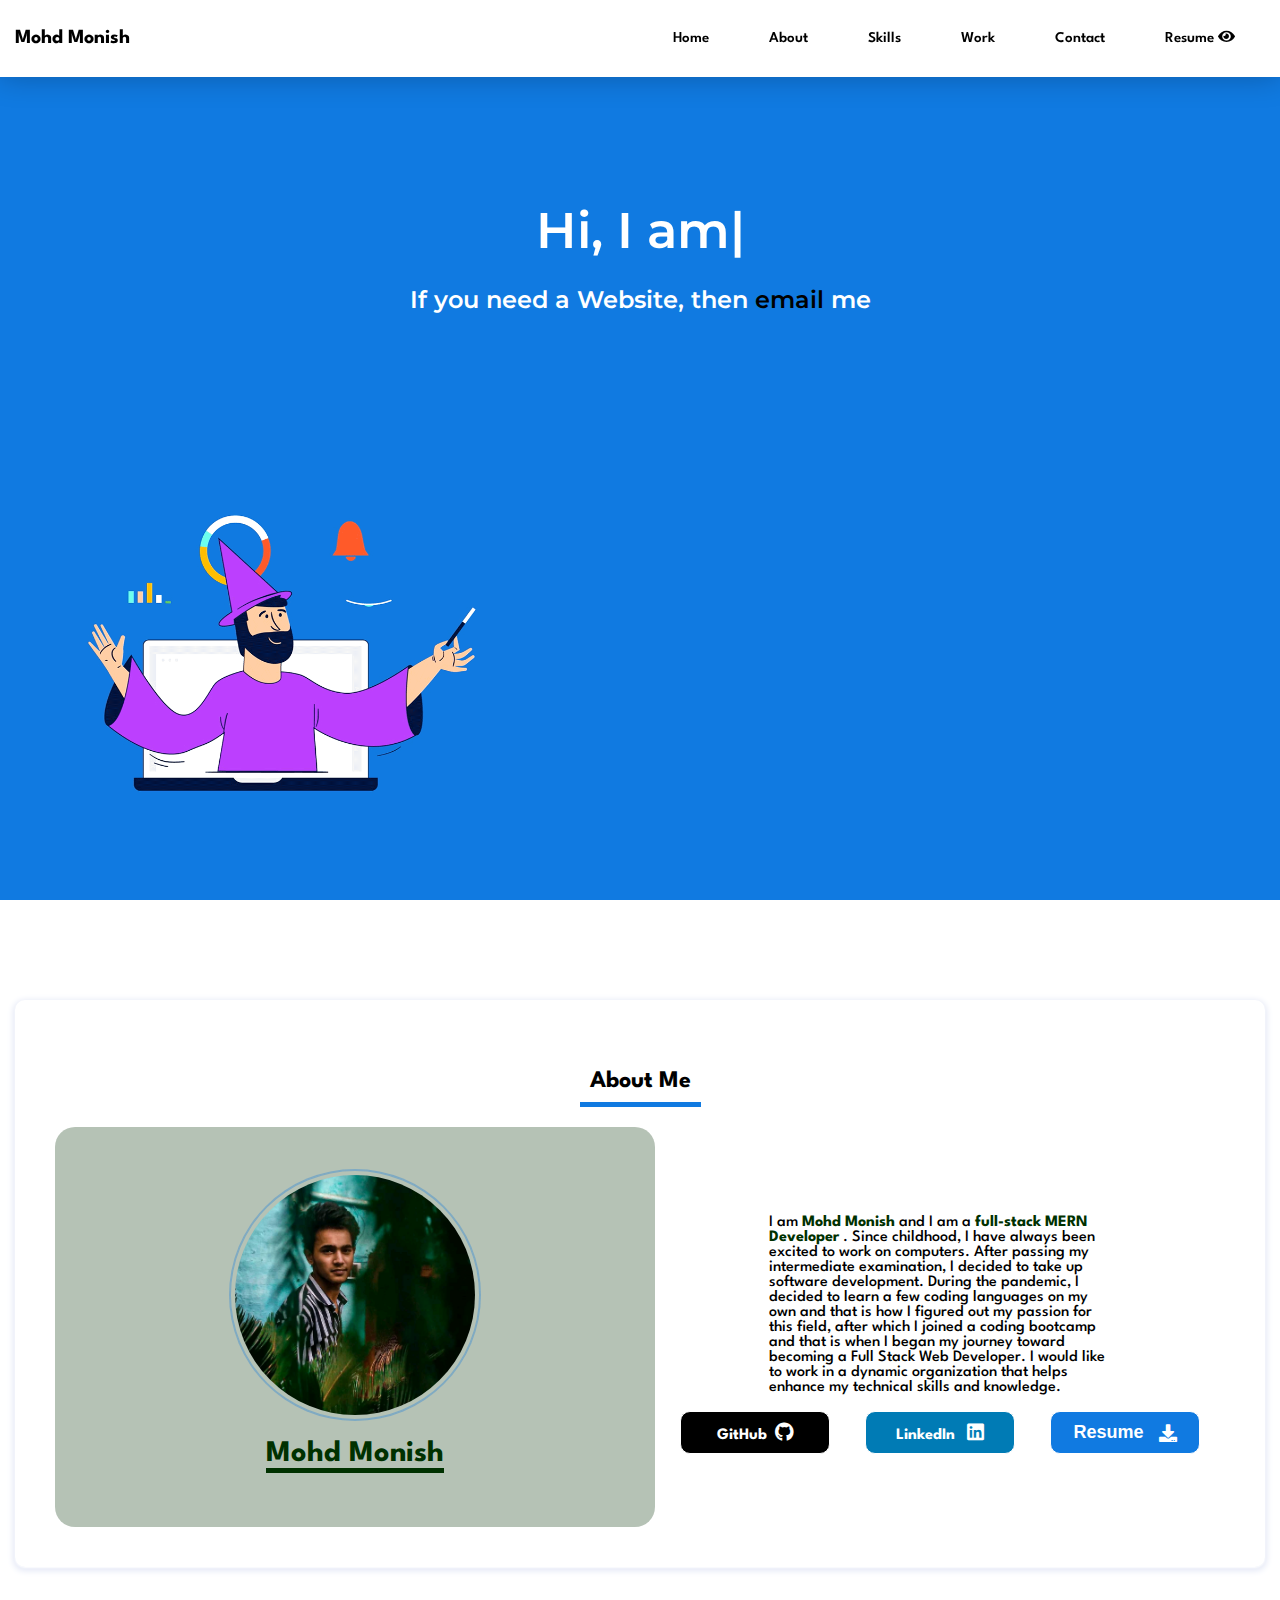
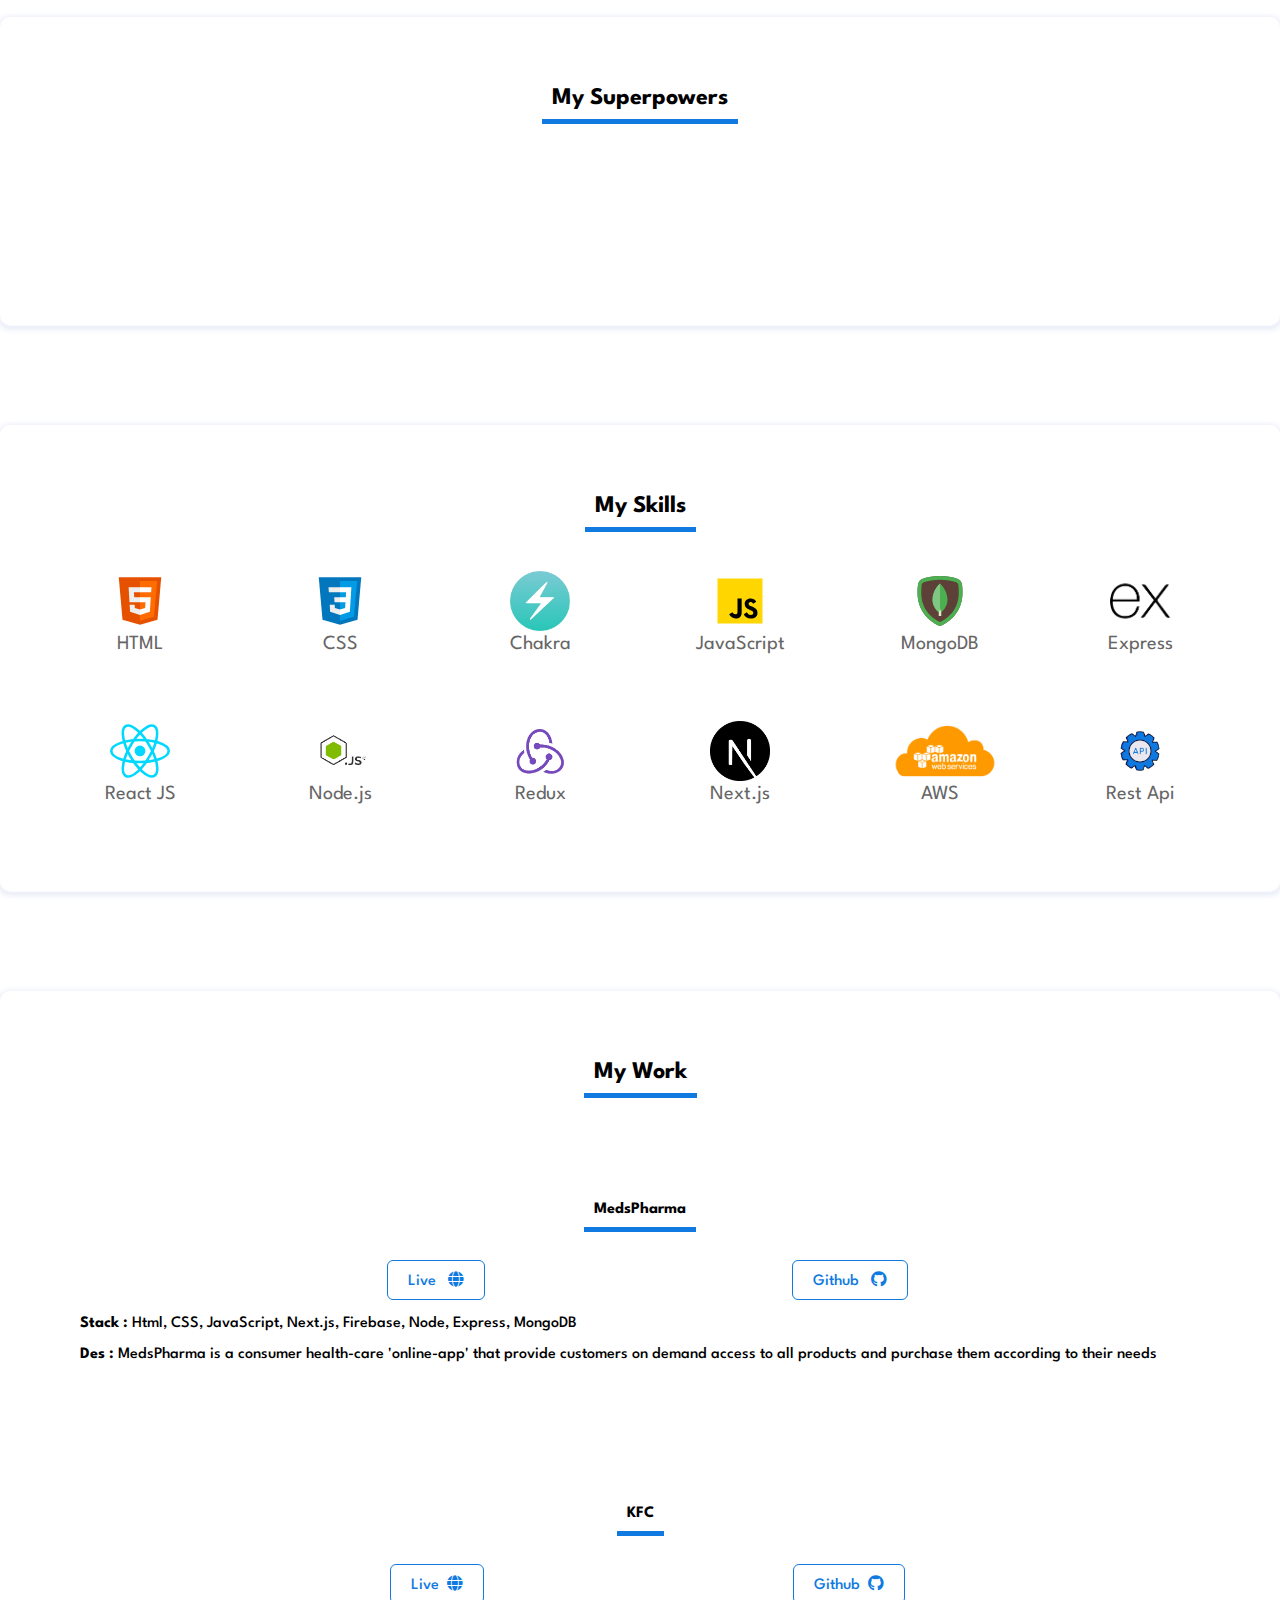
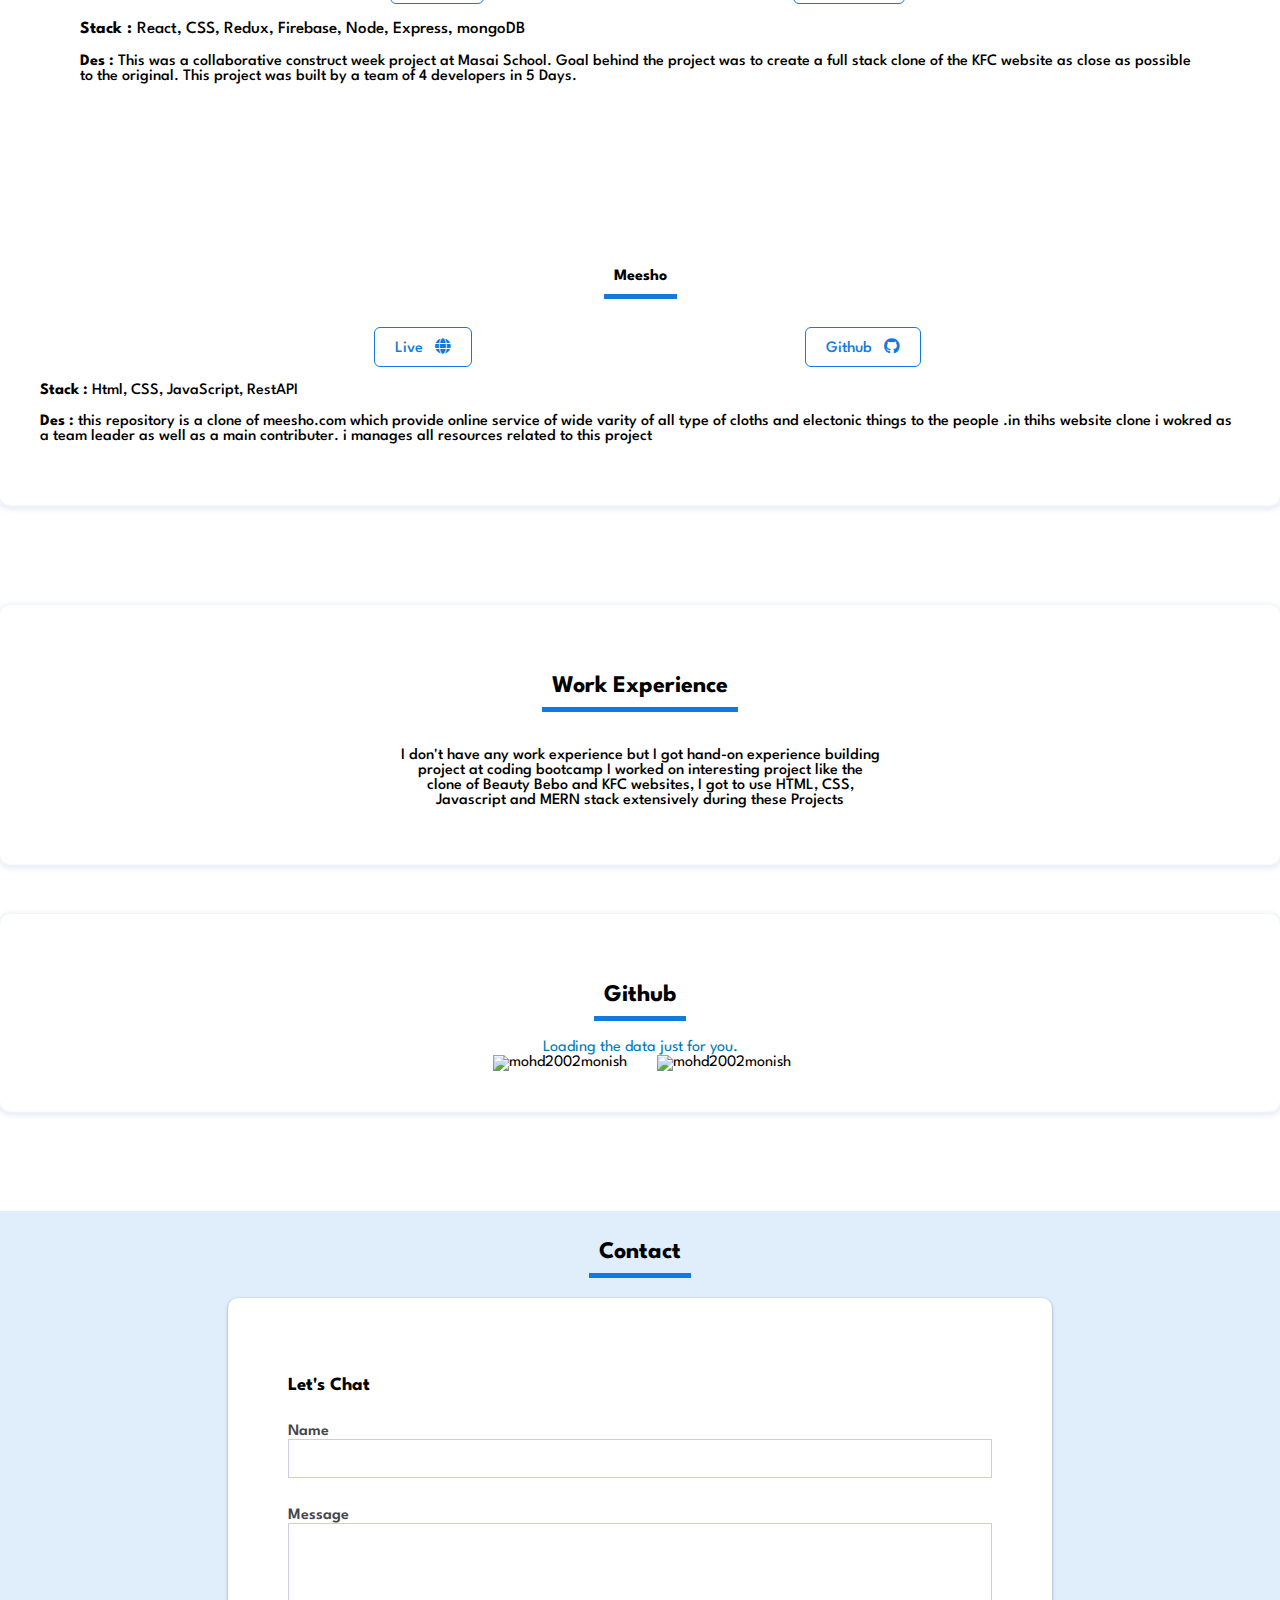
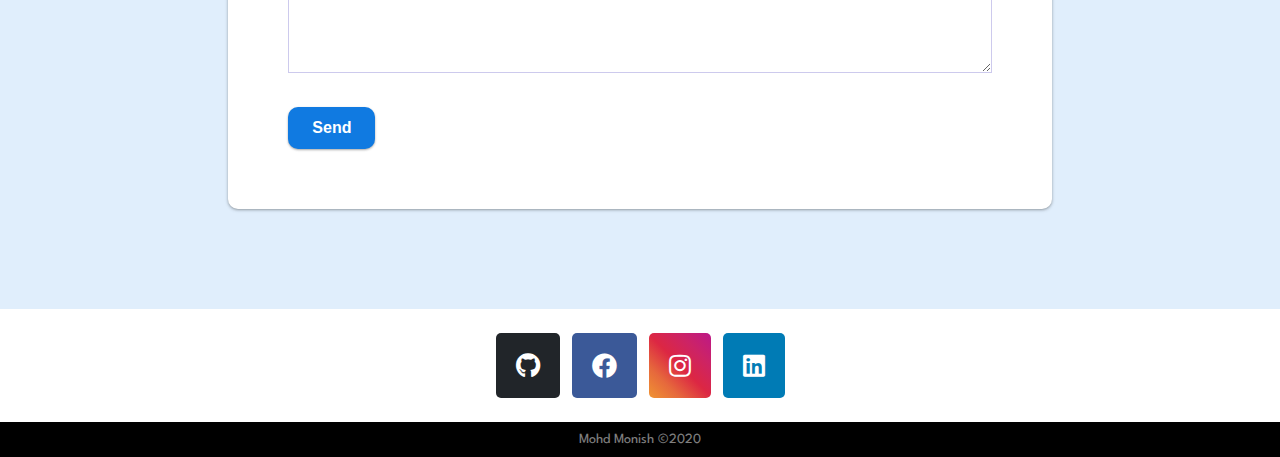
==== commit 882639cb: "update" ====
--- a/index.html
+++ b/index.html
@@ -115,18 +115,20 @@
   <section>
     <div class="container about" id="about">
       <div>
-        <div>
+        <div class="boxShadow">
           <h2>About Me</h2>
           <div class="aboutImg89">
             <div>
-              <div>
-                <div id="aboutQ"><img class="profile_picHover" src="./Mohd/Mohd_Profile.jpeg" alt=""></div>
-              </div>
-
-            </div>
-            <div>
+              <div class="AboutPicProfile">
+                <div id="aboutQ"><img class="profile_picHover" src="./img/FB_IMG_16171956721722553.jpg" alt=""></div>
+                 <p ><b style="font-size: 30px; color: rgb(0, 49, 0);  
+  border-bottom: 5px solid rgb(0, 49, 0);">Mohd Monish</b></p>
+              </div>
+
+            </div>
+            <div >
               <div class="aboutDes89">
-                <p style="font-weight: 500;" class="worKExp"> I am <b>Mohd Monish</b> and I am a full-stack<b> MERN
+                <p style="font-weight: 500;" class="worKExp"> I am <b style="color: rgb(0, 49, 0);">Mohd Monish</b> and I am a <b style="color: rgb(0, 49, 0);" > full-stack MERN
                     Developer</b>
                   . Since childhood, I have always been excited to work on computers. After passing my
                   intermediate examination, I decided to take up software development. During the pandemic, I decided to
@@ -161,7 +163,7 @@
         </div>
 
       </div>
-      <div class="row">
+      <div class="row boxShadow">
         <div class="col-12">
           <h2>My Superpowers</h2>
         </div>
@@ -196,18 +198,18 @@
   <!-- My skills Starts  -->
   <section>
     <div class="container-fluid skills" id="skills">
-      <div class="row">
+      <div class="row boxShadow flex" >
         <div class="col-12">
           <h2>My Skills</h2>
         </div>
-        <div class="col-12 flex">
-
-          <div class="skill grid">
-
-          <div class="grid2"><div class="skillhoverBox">
+        
+
+          <div class="skill grid3">
+
+          <div class="skillhoverBox">
             <img alt="HTML5" src="img/skills/html-5.svg" />
             <p>HTML</p>
-          </div>
+         </div>
           <div class="skillhoverBox">
             <img alt="CSS3" src="img/skills/css3.svg" />
             <p>CSS</p>
@@ -227,8 +229,8 @@
           <div class="skillhoverBox">
             <img alt="Express.js" src="img/skills/expressjs_logo_icon_169185-removebg-preview.png" />
             <p>Express</p>
-          </div></div>
-            <div class="grid2">
+          </div>
+            
               <div class="skillhoverBox">
                 <img alt="React JS" src="img/skills/reactjs.svg" />
                 <p>React JS</p>
@@ -257,36 +259,37 @@
                 <img alt="Rest API" src="./img/skills/1330-rest-api-lineal (1).gif" />
                 <p>Rest Api</p>
               </div>
-              </div>
-            </div>
-
-        </div>
-      </div>
-    </div>
-
-
-    </div>
+            
+            </div>
+
+        
+      </div>
+    </div>
+
+
+   
   </section>
 
   <!-- My Work Start  -->
   <section>
     <div class="container work" id="work">
-      <div class="row">
+      <div class="row boxShadow">
         <div class="col-12">
           <h2>My Work</h2>
         </div>
-        <div style=" padding:40px  " class="col-12 col-lg-4 lastkingStanding">
+       <div class=""> <div style=" padding:40px  " class=" lastkingStanding">
           <div style="border-radius: 10px" class="project wow fadeInUp">
             <img style="border-radius: 10px" src="./Mohd/Medspharma.png" alt="" />
 
           </div>
           <div class="title">
-            <h2 style="font-size:16px ;">MP</h2>
-
-            <a class="sourceVisit" href="https://medspharma.netlify.app/" target="blank" class="text">Live</a>
+            <h2 style="font-size:16px ;">MedsPharma</h2>
+<div style="margin: 15px 0 15px 0; display: flex; justify-content: space-evenly;">
+            <a class="sourceVisit" href="https://medspharma.netlify.app/" target="blank" class="text">Live &nbsp <i class='fas fa-globe'></i></a>
 
             <a class="sourceVisit" href="https://github.com/AkashPanda1701/jagged-walk-7134" target="blank"
-              class="text">Github</a>
+              class="text">Github   &nbsp; <i class="fab fa-github"></i></a>
+              </div>
             <p style="font-size:16px ;text-align:left;font-weight:500;"><b>Stack : </b>Html, CSS, JavaScript, Next.js,
               Firebase, Node, Express, MongoDB</p>
             <p style="text-align:left ;font-weight:500;"><b>Des : </b>MedsPharma is a consumer health-care 'online-app'
@@ -294,19 +297,19 @@
               them according to their needs</p>
           </div>
         </div>
-        <div style=" padding:40px " class="col-12 col-lg-4 lastkingStanding">
+        <div style=" padding:40px " class=" lastkingStanding">
           <div style="border-radius: 10px" class="project wow fadeInUp" data-wow-delay="0.1s">
             <img style="border-radius: 10px" src="./Mohd/kfc.png" alt="" />
 
           </div>
           <div class="title">
             <h2 style="font-size:16px ;">KFC</h2>
-
+<div style="margin: 15px 0 15px 0; display: flex; justify-content: space-evenly;">
             <a class="sourceVisit" href="https://axiomatic-trouble-8860-38bfe.web.app/cart" target="blank"
-              class="text">Live</a>
+              class="text">Live &nbsp<i class='fas fa-globe'></i></a>
             <a class="sourceVisit" href="https://github.com/H-unique245/axiomatic-trouble-8860" target="blank"
-              class="text">Github</a>
-
+              class="text">Github  &nbsp;<i class="fab fa-github"></i></a>
+</div>
             <p style="font-size:17px; text-align:left;font-weight:500;"><b>Stack : </b> React, CSS, Redux, Firebase,
               Node, Express, mongoDB</p>
             <p style="text-align:left ;font-weight:500;"><b>Des : </b>This was a collaborative construct week project at
@@ -314,18 +317,18 @@
               possible to the original. This project was built by a team of 4 developers in 5 Days.</p>
           </div>
         </div>
-        <div style=" padding:40px ; " class="col-12 col-lg-4 lastkingStanding">
+        <div style=" padding:40px ; " class="lastkingStanding">
           <div style="border-radius: 10px" class="project wow fadeInUp" data-wow-delay="0.2s">
             <img style="border-radius: 10px" src="./Mohd/Meesho.png" alt="" />
 
-          </div>
+          </div></div>
           <div class="title">
             <h2 style="font-size:16px ;">Meesho</h2>
-
-            <a class="sourceVisit" href="https://thriving-crostata-7798c0.netlify.app/" target="blank"
-              class="text">Live</a>
-            <a class="sourceVisit" href="https://github.com/prakash817/meesho" target="blank" class="text">Github</a>
-            <p style="font-size:16px;text-align:left; font-weight:500;"><b>Stack : </b> Html, CSS, JavaScript, RestAPI
+<div style="margin: 15px 0 15px 0; display: flex; justify-content: space-evenly;">  <a class="sourceVisit" href="https://thriving-crostata-7798c0.netlify.app/" target="blank"
+              class="text">Live &nbsp <i class='fas fa-globe'></i></a>
+            <a class="sourceVisit" href="https://github.com/prakash817/meesho" target="blank" class="text">Github  &nbsp; <i class="fab fa-github"></i></a>
+            </div>
+          <p style="font-size:16px;text-align:left; font-weight:500;"><b>Stack : </b> Html, CSS, JavaScript, RestAPI
             </p>
             <p style="text-align:left ;font-weight:500;"><b>Des : </b>this repository is a clone of meesho.com which
               provide online service of wide varity of all type of cloths and electonic things to the people .in thihs
@@ -340,7 +343,7 @@
 
   <section>
     <div class="container experience">
-      <div class="row">
+      <div class="row boxShadow">
         <div class="col-12">
           <h2>Work Experience</h2>
         </div>
@@ -354,9 +357,9 @@
 
   </section>
   <section>
-    <div class="container experience">
-
-      <div class="col-12">
+    <div class="container experience boxShadow">
+
+      <div class="col-12 ">
         <h2>Github</h2>
       </div>
       <div class="Github-section">
--- a/css/style.css
+++ b/css/style.css
@@ -95,9 +95,9 @@
   height: 100vh;
   background-color: #107ae1;
   background-repeat: no-repeat;
-  background-position-x: 3%;
+  background-position-x: -10%;
   background-position-y: 90%;
-  background-size: 30%;
+  background-size: 50%;
 }
 
 .home {
@@ -172,7 +172,17 @@
   -webkit-transform: scale(1.1);
   transform: scale(1.1);
 }
-
+.AboutPicProfile {
+  border-radius: 20px;
+  width: 600px;
+  height: 400px;
+
+  display: flex;
+  justify-content: center;
+  align-items: center;
+  flex-direction: column;
+  background-color: rgba(1, 46, 1, 0.292);
+}
 .skills {
   margin-top: 100px;
   text-align: center;
@@ -221,7 +231,7 @@
 }
 
 .skills .skill img {
-  height: 40px;
+  height: 60px;
   padding-right: 20px;
   padding-left: 20px;
 }
@@ -229,7 +239,7 @@
 .skills .skill p {
   margin: 0;
   color: #666666;
-  font-size: 15px;
+  font-size: 20px;
 }
 
 .work {
@@ -285,7 +295,6 @@
   position: relative;
   top: 50%;
 
-  /* left: 50%; */
   -webkit-transform: translate(-50%, -50%);
   transform: translate(-50%, -50%);
   text-align: center;
@@ -559,22 +568,37 @@
 .calendar {
   color: #007bb5;
 }
+.grid3 {
+  display: grid;
+  grid-template-columns: repeat(6, 200px);
+  grid-template-rows: repeat(2, 150px);
+  grid-area: 10px;
+  cursor: pointer;
+}
 @media (max-width: 992px) {
   .grid2 {
     display: flex;
     flex-direction: column;
   }
+  .grid3 {
+    display: grid;
+    grid-template-columns: repeat(2, 140px);
+    grid-template-rows: repeat(6, 150px);
+    grid-area: 10px;
+    cursor: pointer;
+  }
+  .AboutPicProfile {
+    width: 350px;
+    height: 400px;
+  }
   .grid {
     display: flex;
   }
+
   .parallax {
-    background-color: #fff;
-    background-image: url(../img/home/animation-software-header.gif);
-    background-attachment: fixed;
-    background-color: #107ae1;
-    background-position-x: 0rem;
-    background-repeat: no-repeat;
-    background-size: 30%;
+    background-position-x: 45%;
+    background-position-y: 45%;
+    background-size: 100%;
   }
   .gitAndResume {
     grid-template-columns: repeat(1, 1fr);
@@ -714,9 +738,6 @@
     animation-duration: 1s;
     -webkit-animation-fill-mode: both;
     animation-fill-mode: both;
-  }
-  .sourceVisit {
-    border: 1px solid #107ae1;
   }
 
   @-webkit-keyframes backInLeft {
@@ -820,18 +841,20 @@
   filter: progid:DXImageTransform.Microsoft.gradient( startColorstr='#f09433', endColorstr='#bc1888',GradientType=1 );
 }
 .profile_picHover {
-  border: 2px solid #107ae1;
-  width: 350px;
+  width: 250px;
+  height: 250px;
   border-radius: 4%;
+  padding: 5px;
+  border-radius: 50%;
+  box-shadow: #1078e154 0px 0px 0px 1px, #1078e154 0px 0px 0px 1px inset;
 }
 .profile_picHover:hover {
-  border: 2px solid #107ae1;
-  box-shadow: #1078e154 0px 19px 38px, #1078e161 0px 15px 12px;
   cursor: pointer;
   transition: 1s;
 }
+
 .sourceVisit {
-  border-radius: 140px;
+  border-radius: 6px;
   padding-left: 20px;
   padding-right: 20px;
   padding-top: 10px;
@@ -904,15 +927,18 @@
 .grid {
   justify-content: center;
   align-items: center;
-
   gap: 20px;
+  margin-top: 50px;
+}
+.grid2 {
+  display: flex;
+}
+
+.boxShadow {
   margin-top: 50px;
   padding: 40px;
   border-radius: 10px;
   box-shadow: #ffffff 0px 1px 2px 0px, rgb(228, 232, 246) 0px 2px 6px 2px;
-}
-.grid2 {
-  display: flex;
 }
 .flex {
   display: flex;
@@ -928,5 +954,5 @@
 
 .skillhoverBox {
   padding: 20px;
-  width: 120px;
-}
+  width: 200px;
+}
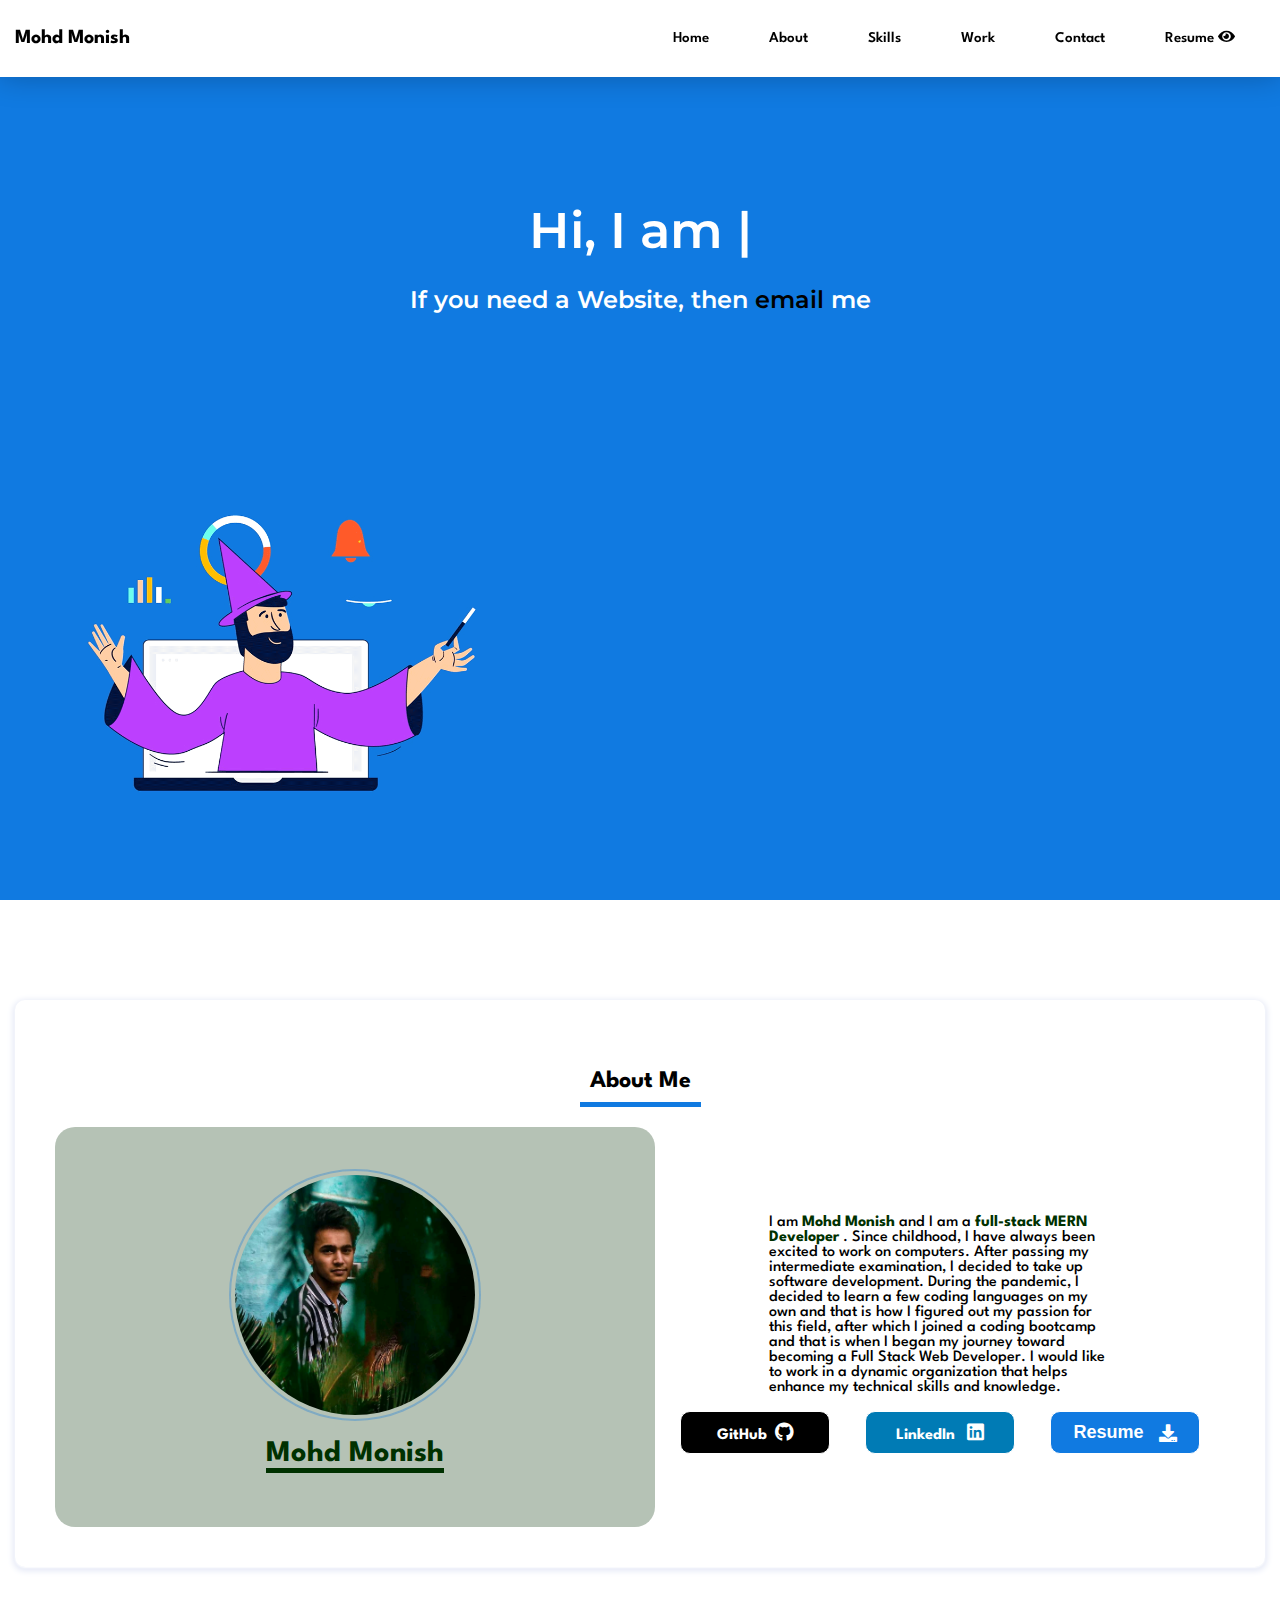
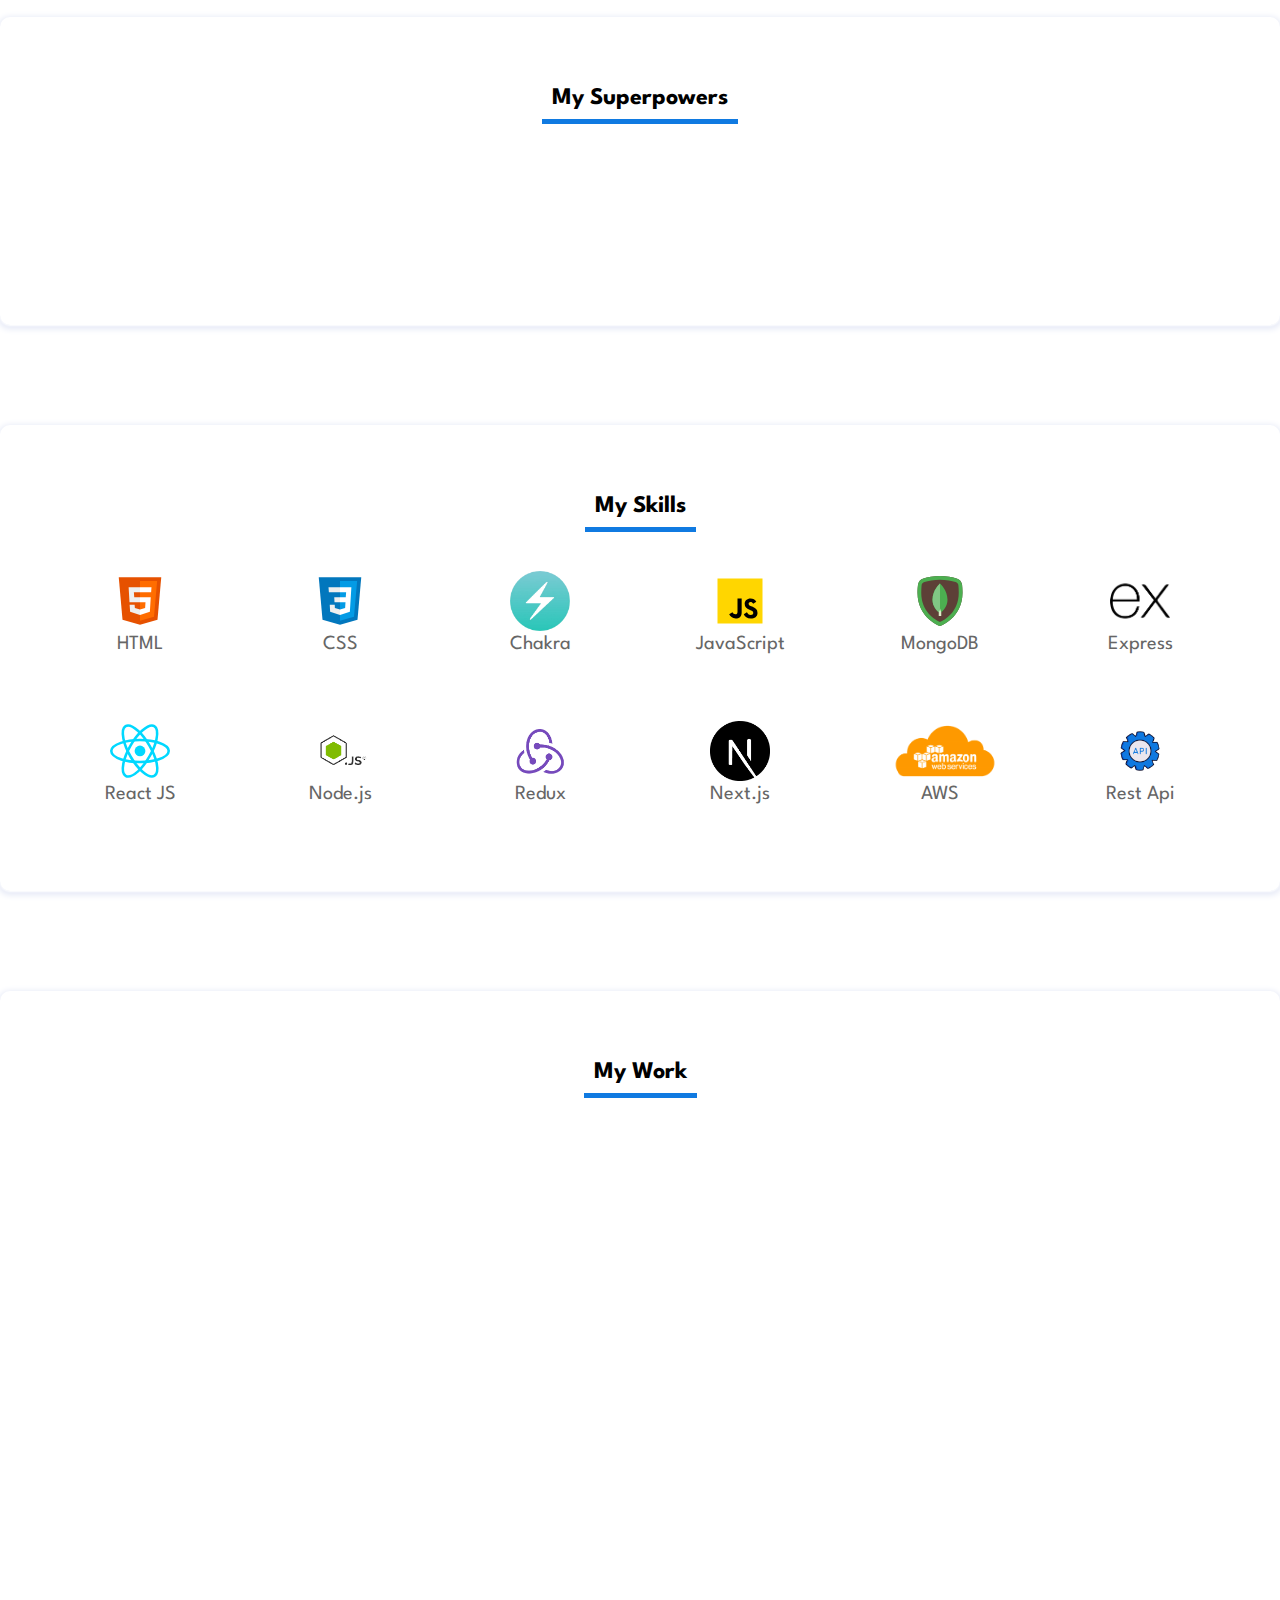
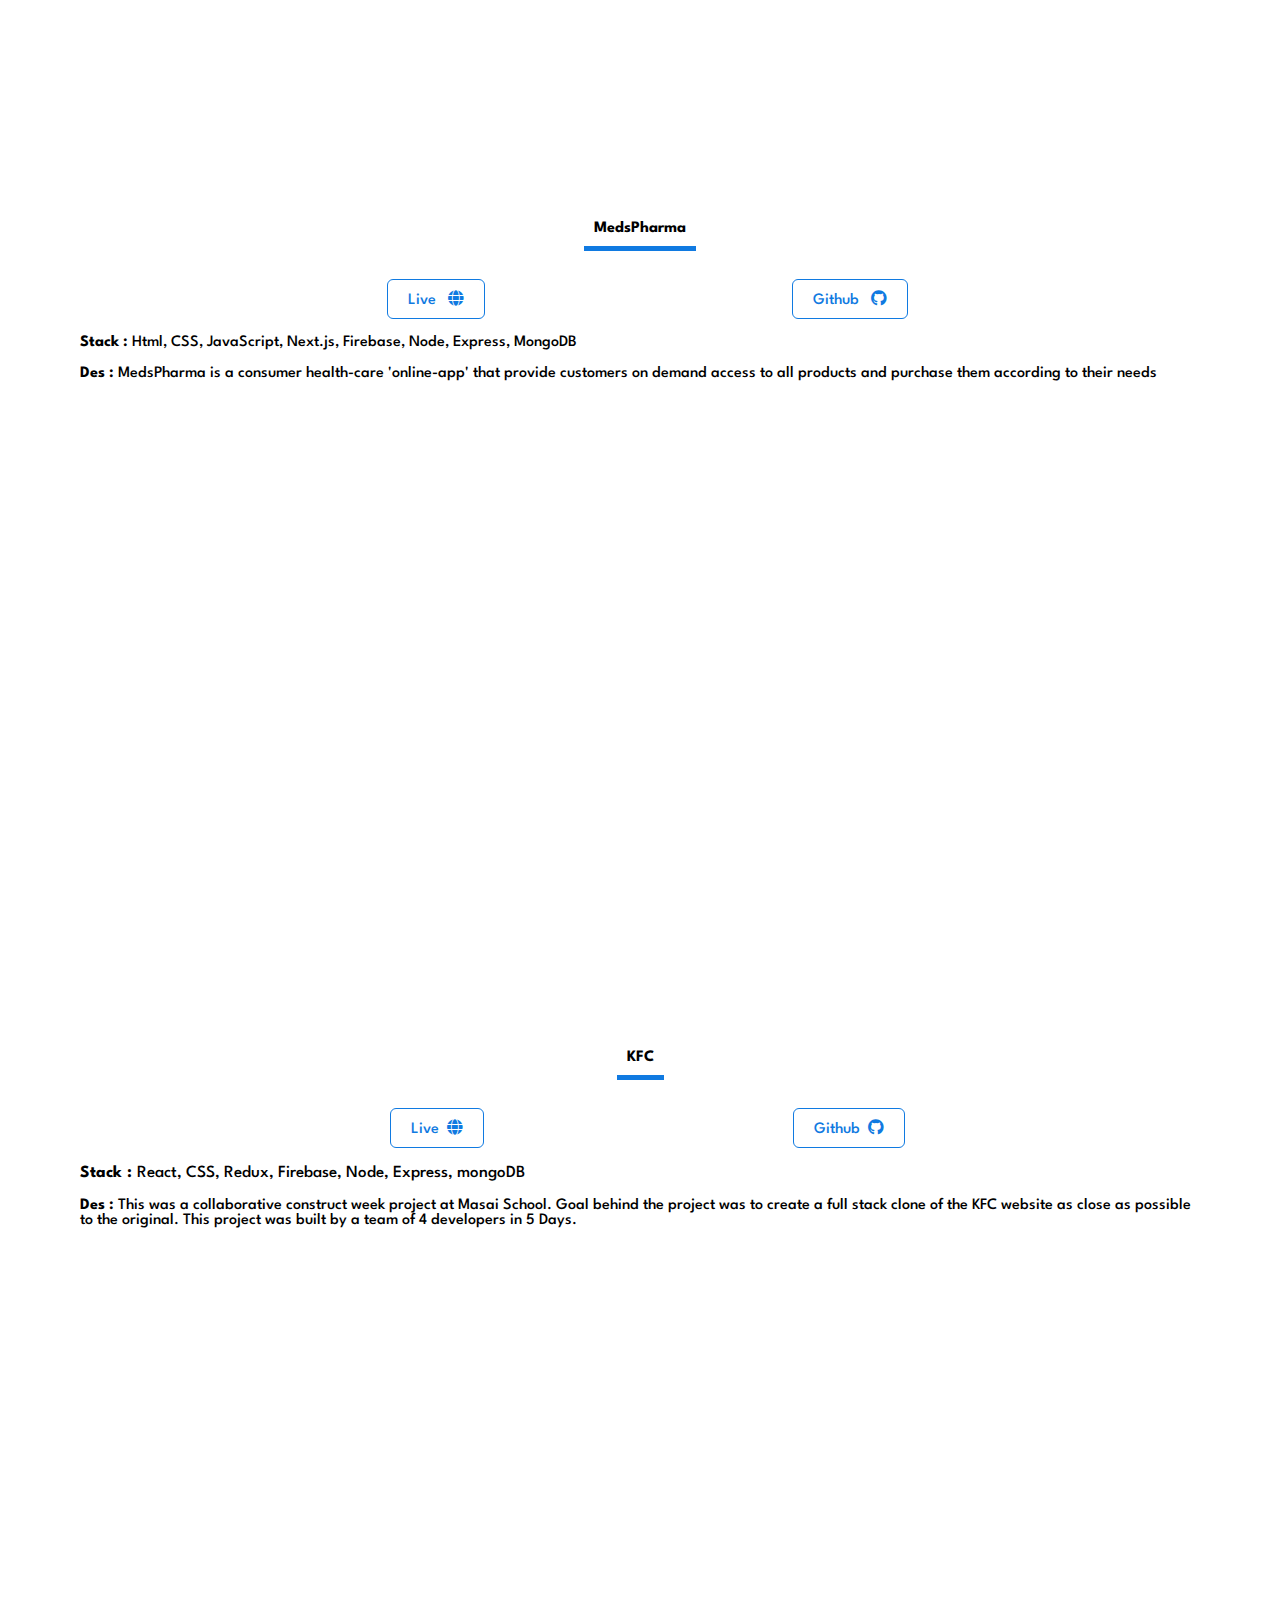
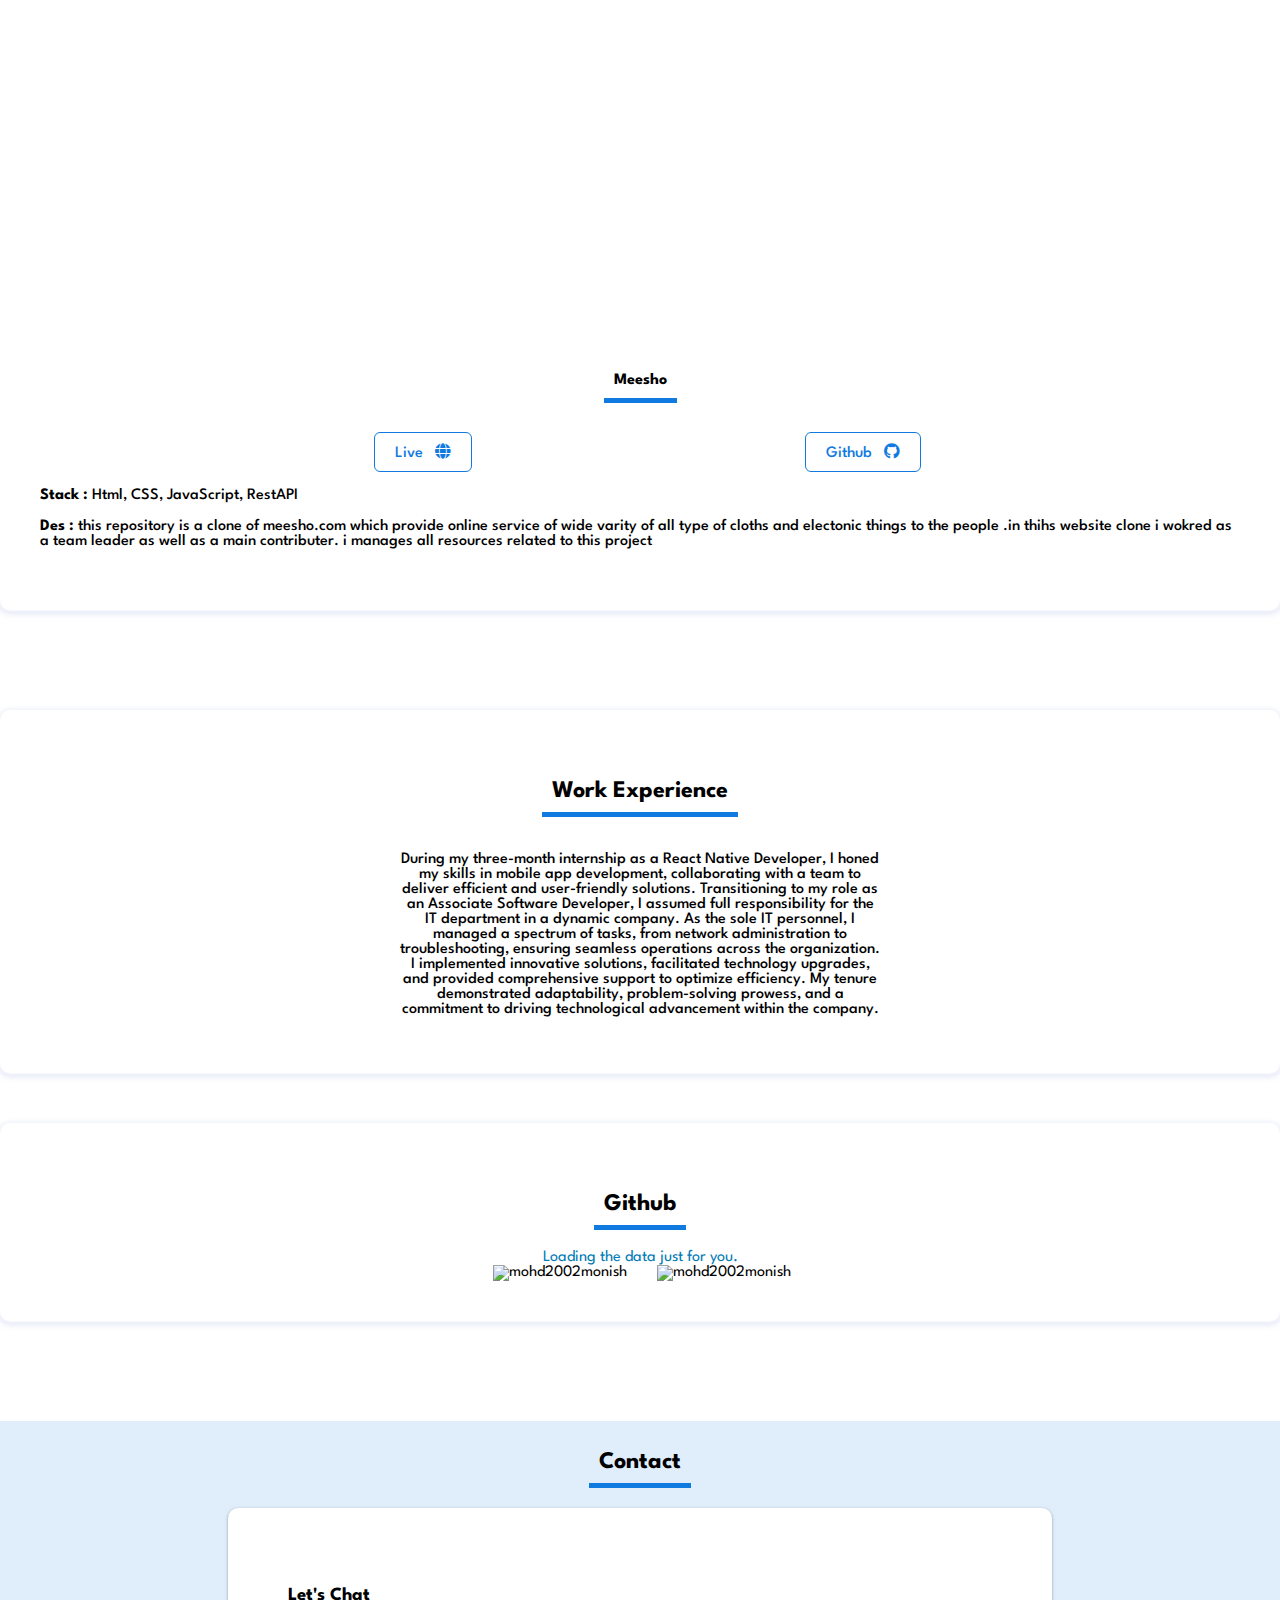
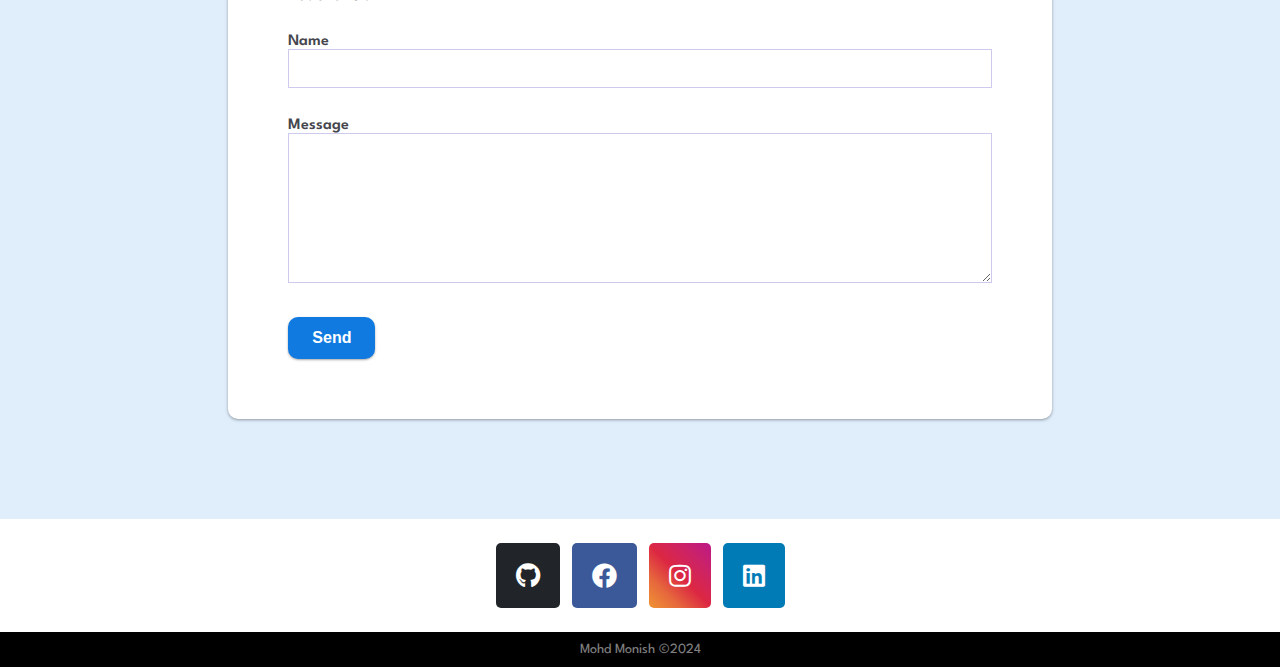
==== commit 586b2164: "updated" ====
--- a/index.html
+++ b/index.html
@@ -3,17 +3,7 @@
 
 <head>
 
-  <!-- Global site tag (gtag.js) - Google Analytics -->
-  <script async src="https://www.googletagmanager.com/gtag/js?id=UA-162313419-1"></script>
-  <script>
-    window.dataLayer = window.dataLayer || [];
-
-    function gtag() {
-      dataLayer.push(arguments);
-    }
-    gtag("js", new Date());
-    gtag("config", "UA-162313419-1");
-  </script>
+
   <!-- Google Analytics Ends  -->
   <title>Programmer Monish | Mohd Monish | portfolio | Web Developer</title>
   <meta charset="utf-8" />
@@ -279,7 +269,7 @@
         </div>
        <div class=""> <div style=" padding:40px  " class=" lastkingStanding">
           <div style="border-radius: 10px" class="project wow fadeInUp">
-            <img style="border-radius: 10px" src="./Mohd/Medspharma.png" alt="" />
+            <img style="border-radius: 10px" src="./img/199207187-1605a618-2e09-4112-90b0-b752d9d53495.png" alt="" />
 
           </div>
           <div class="title">
@@ -299,7 +289,7 @@
         </div>
         <div style=" padding:40px " class=" lastkingStanding">
           <div style="border-radius: 10px" class="project wow fadeInUp" data-wow-delay="0.1s">
-            <img style="border-radius: 10px" src="./Mohd/kfc.png" alt="" />
+            <img style="border-radius: 10px" src="./img/KFC.jpg" alt="" />
 
           </div>
           <div class="title">
@@ -319,7 +309,7 @@
         </div>
         <div style=" padding:40px ; " class="lastkingStanding">
           <div style="border-radius: 10px" class="project wow fadeInUp" data-wow-delay="0.2s">
-            <img style="border-radius: 10px" src="./Mohd/Meesho.png" alt="" />
+            <img style="border-radius: 10px" src="./img/meesho.e814db0f1ab5fc45c061.jpg" alt="" />
 
           </div></div>
           <div class="title">
@@ -349,10 +339,8 @@
         </div>
 
         <div>
-          <p class="worKExp1">I don't have any work
-            experience but I got hand-on experience building project at coding bootcamp
-            I worked on interesting project like the clone of Beauty Bebo and KFC websites, I got to use HTML, CSS,
-            Javascript and MERN stack extensively during these Projects</p>
+          <p class="worKExp1">
+During my three-month internship as a React Native Developer, I honed my skills in mobile app development, collaborating with a team to deliver efficient and user-friendly solutions. Transitioning to my role as an Associate Software Developer, I assumed full responsibility for the IT department in a dynamic company. As the sole IT personnel, I managed a spectrum of tasks, from network administration to troubleshooting, ensuring seamless operations across the organization. I implemented innovative solutions, facilitated technology upgrades, and provided comprehensive support to optimize efficiency. My tenure demonstrated adaptability, problem-solving prowess, and a commitment to driving technological advancement within the company.</p>
         </div>
 
   </section>
@@ -435,7 +423,7 @@
       </div>
     </div>
     <div class="copyright">
-      <span>Mohd Monish &copy;2020</span>
+      <span>Mohd Monish &copy;2024</span>
     </div>
   </section>
   <!-- Footer Ends  -->
